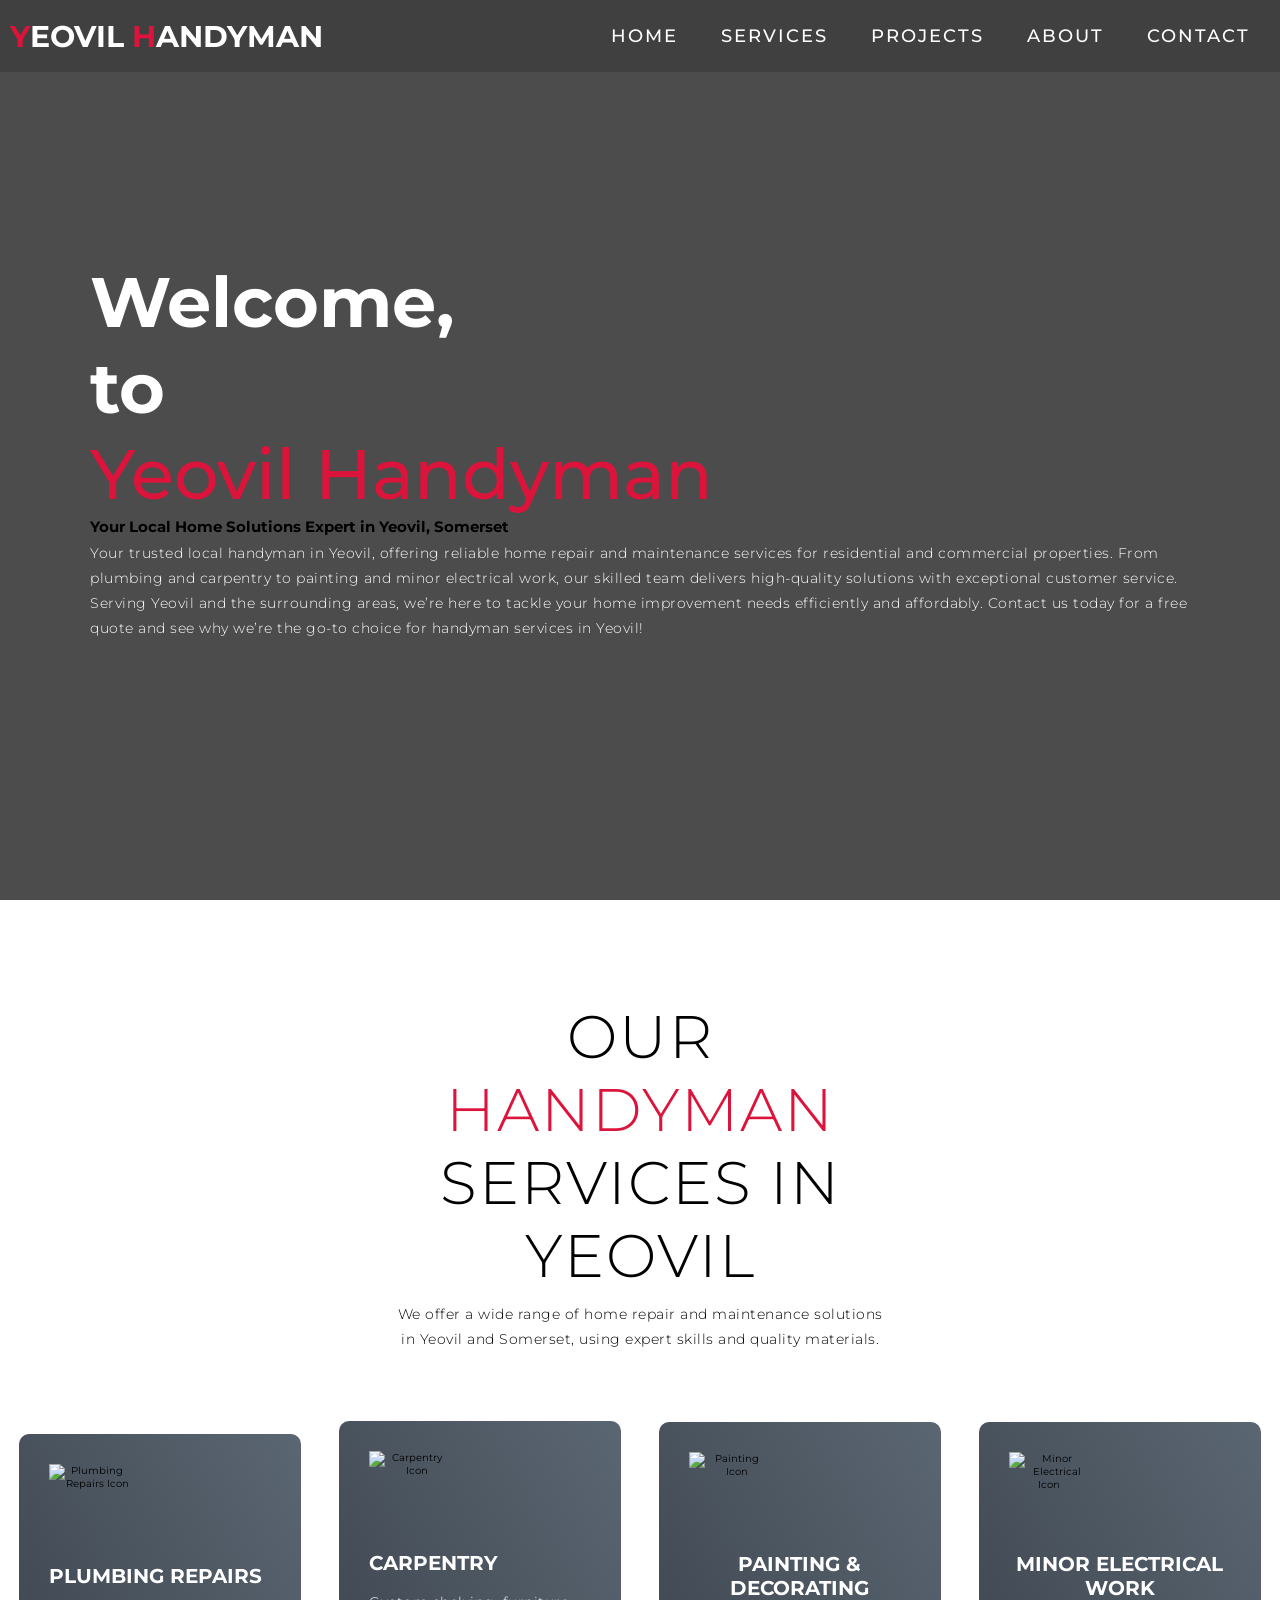
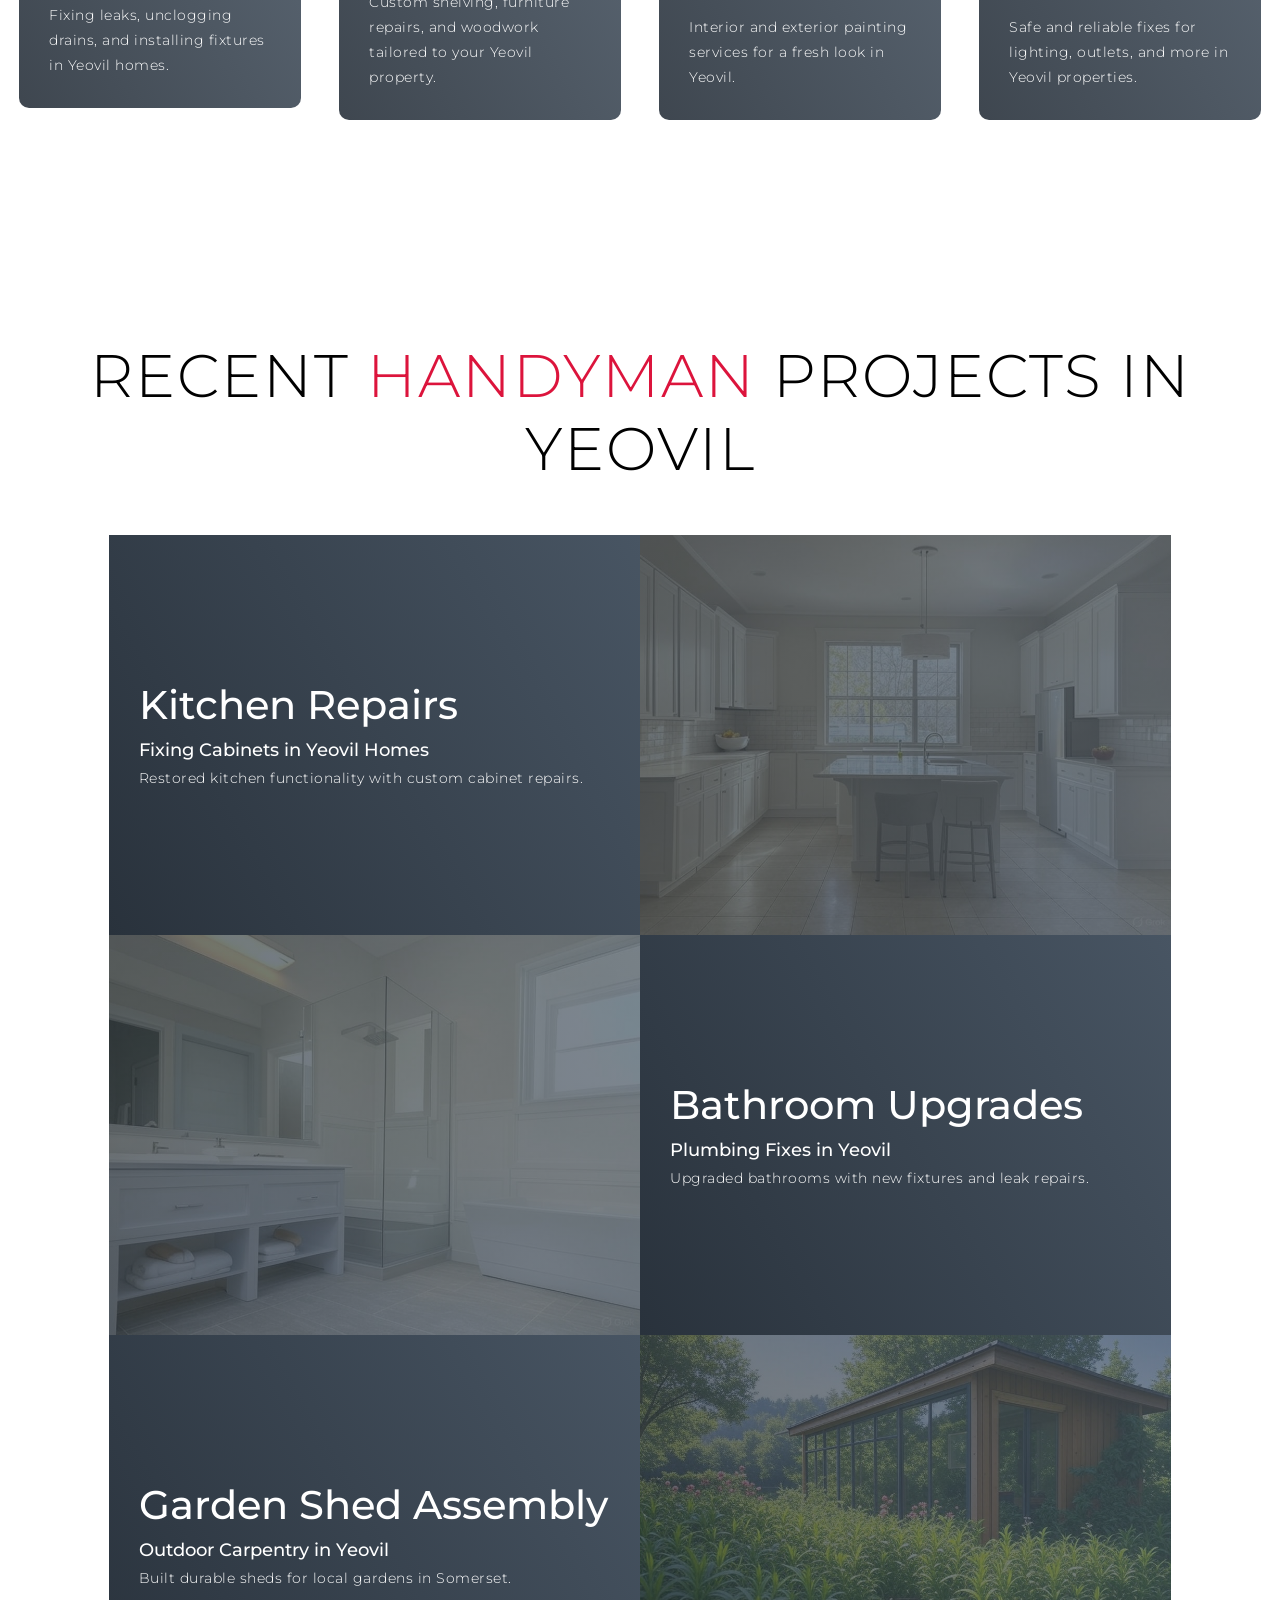
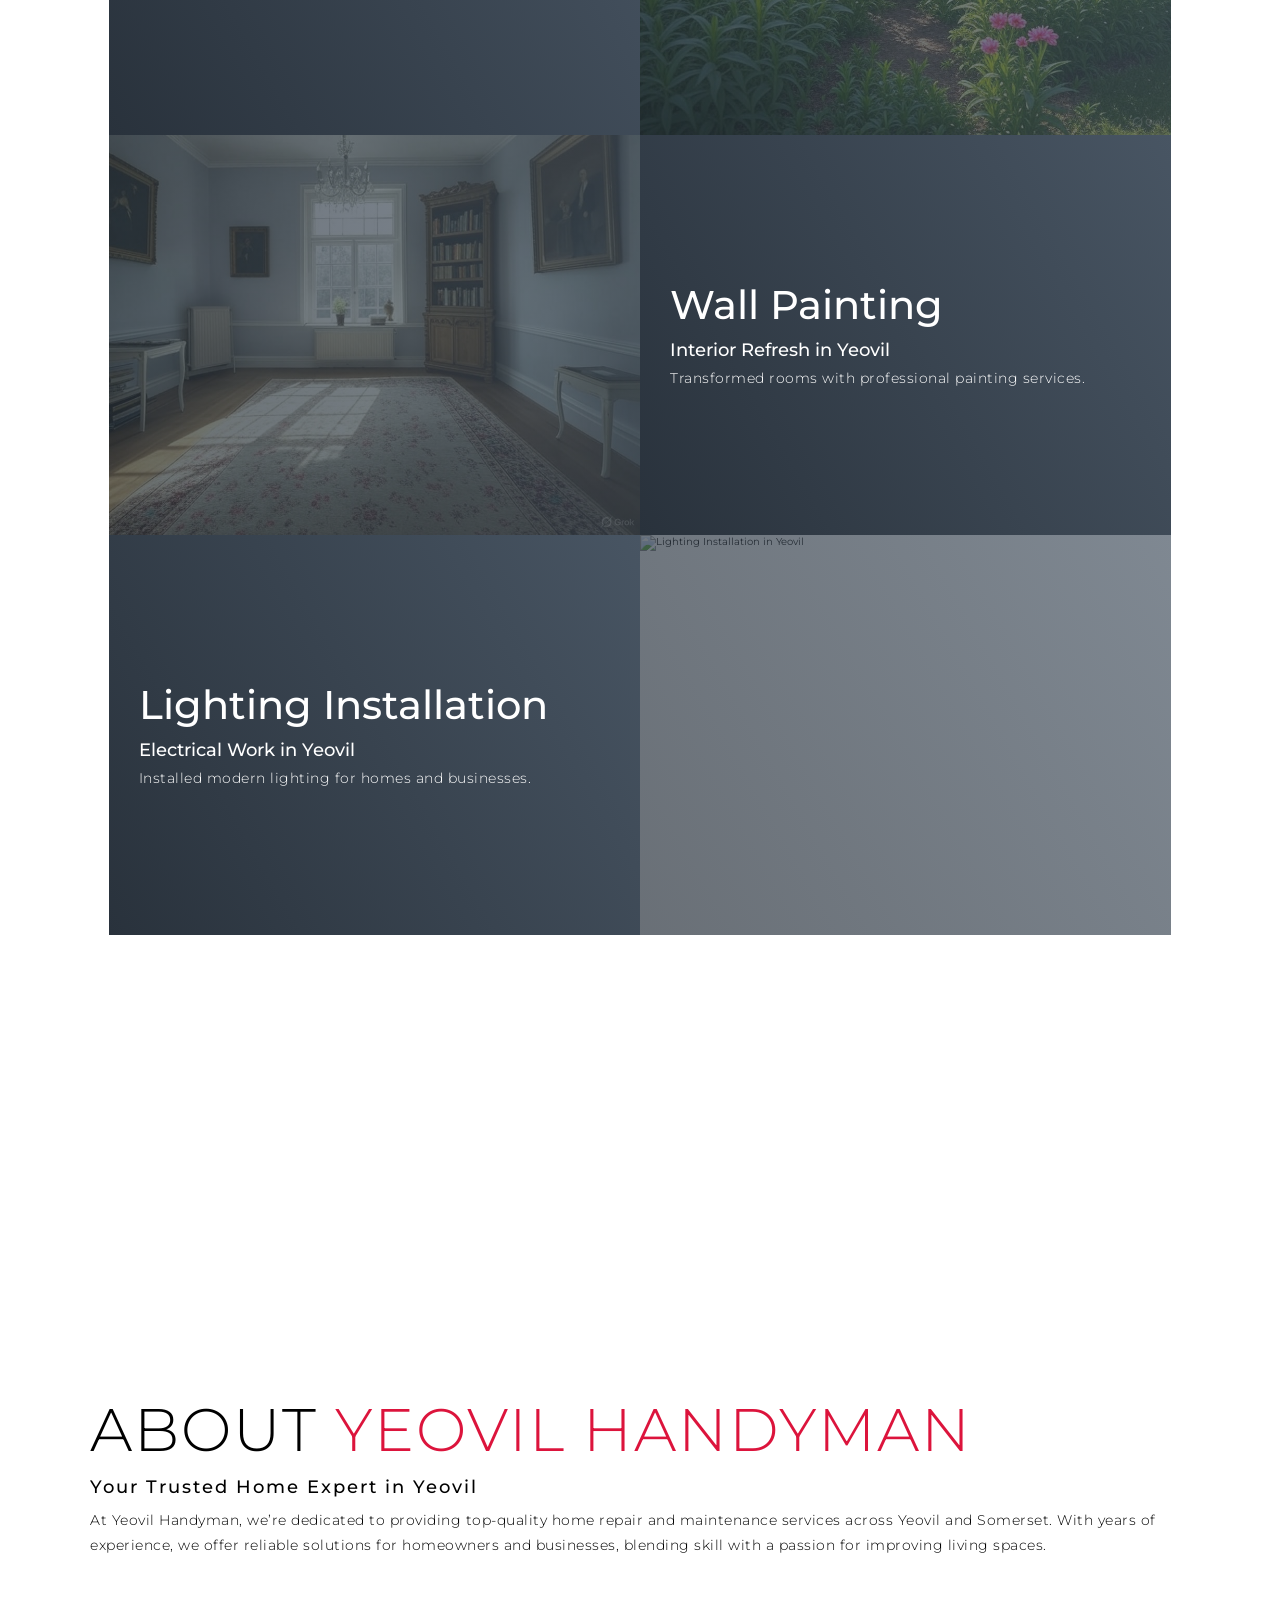
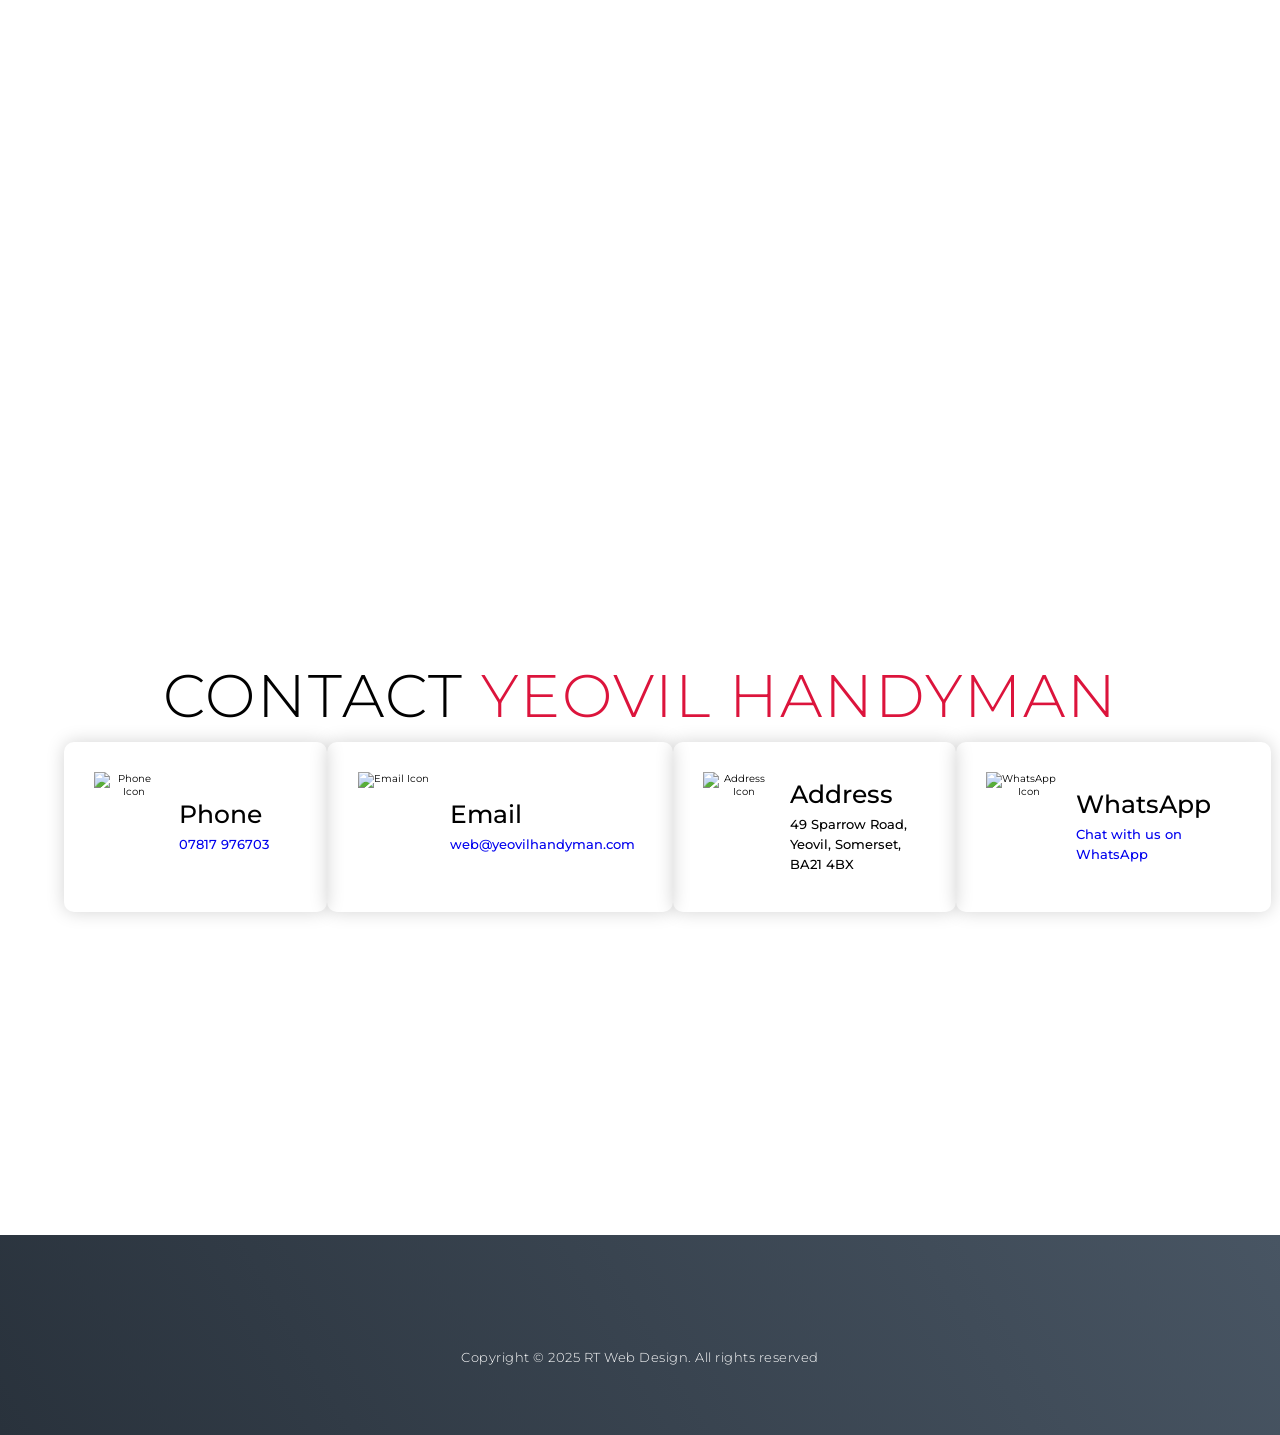
==== site/index.html @ b9604d60 "Move site into site/ for Cloudflare Pages; add sitemap, robots, headers and project guide Removes th" ====
<!DOCTYPE html>
<html lang="en">
<head>
  <meta charset="UTF-8">
  <meta name="viewport" content="width=device-width, initial-scale=1.0">
  <!-- SEO Meta Tags -->
  <meta name="description" content="Yeovil Handyman offers expert home repair and maintenance services in Yeovil, Somerset. From plumbing to carpentry, we provide reliable solutions for residential and commercial properties. Contact us for a free quote!">
  <meta name="keywords" content="handyman Yeovil, Yeovil handyman services, home repairs Yeovil, plumbing Yeovil, carpentry Yeovil, Somerset handyman, affordable handyman Yeovil">
  <meta name="robots" content="index, follow">
  <meta name="author" content="Yeovil Handyman">
  <!-- Open Graph Tags for Social Media -->
  <meta property="og:title" content="Yeovil Handyman - Expert Home Services in Yeovil, Somerset">
  <meta property="og:description" content="Trusted handyman services in Yeovil. From repairs to installations, we deliver quality solutions. Get a free quote today!">
  <meta property="og:image" content="https://yourwebsite.com/img/yeovil-handyman-logo.jpg">
  <meta property="og:url" content="https://yourwebsite.com">
  <meta property="og:type" content="website">
  <title>Handyman Yeovil | Yeovil Handyman Services - Home Repairs & Maintenance</title>
  <link rel="stylesheet" href="style.css">
</head>

<body>
  <!-- Header -->
  <section id="header">
    <div class="header container">
      <div class="nav-bar">
        <div class="brand">
          <a href="#hero">
            <h1><span>Y</span>eovil <span>H</span>andyman</h1>
          </a>
        </div>
        <div class="nav-list">
          <div class="hamburger">
            <div class="bar"></div>
          </div>
          <ul>
            <li><a href="#hero" data-after="Home">Home</a></li>
            <li><a href="#services" data-after="Service">Services</a></li>
            <li><a href="#projects" data-after="Projects">Projects</a></li>
            <li><a href="#about" data-after="About">About</a></li>
            <li><a href="#contact" data-after="Contact">Contact</a></li>
          </ul>
        </div>
      </div>
    </div>
  </section>
  <!-- End Header -->

  <!-- Hero Section -->
  <section id="hero">
    <div class="hero container">
      <div>
        <h1>Welcome, <span></span></h1>
        <h1>to <span></span></h1>
        <h1>Yeovil Handyman <span></span></h1>
        <h2>Your Local Home Solutions Expert in Yeovil, Somerset</h2>
        <p class="welcome-text">
          Your trusted local handyman in Yeovil, offering reliable home repair and maintenance services for residential and commercial properties. From plumbing and carpentry to painting and minor electrical work, our skilled team delivers high-quality solutions with exceptional customer service. Serving Yeovil and the surrounding areas, we’re here to tackle your home improvement needs efficiently and affordably. Contact us today for a free quote and see why we’re the go-to choice for handyman services in Yeovil!
        </p>
      </div>
    </div>
  </section>
  <!-- End Hero Section -->

  <!-- Service Section -->
  <section id="services">
    <div class="services container">
      <div class="service-top">
        <h1 class="section-title">Our <span>Handyman</span> Services in Yeovil</h1>
        <p>We offer a wide range of home repair and maintenance solutions in Yeovil and Somerset, using expert skills and quality materials.</p>
      </div>
      <div class="service-bottom">
        <div class="service-item">
          <div class="icon"><img src="https://img.icons8.com/bubbles/100/000000/services.png" alt="Plumbing Repairs Icon" /></div>
          <h2>Plumbing Repairs</h2>
          <p>Fixing leaks, unclogging drains, and installing fixtures in Yeovil homes.</p>
        </div>
        <div class="service-item">
          <div class="icon"><img src="https://img.icons8.com/bubbles/100/000000/services.png" alt="Carpentry Icon" /></div>
          <h2>Carpentry</h2>
          <p>Custom shelving, furniture repairs, and woodwork tailored to your Yeovil property.</p>
        </div>
        <div class="service-item">
          <div class="icon"><img src="https://img.icons8.com/bubbles/100/000000/services.png" alt="Painting Icon" /></div>
          <h2>Painting & Decorating</h2>
          <p>Interior and exterior painting services for a fresh look in Yeovil.</p>
        </div>
        <div class="service-item">
          <div class="icon"><img src="https://img.icons8.com/bubbles/100/000000/services.png" alt="Minor Electrical Icon" /></div>
          <h2>Minor Electrical Work</h2>
          <p>Safe and reliable fixes for lighting, outlets, and more in Yeovil properties.</p>
        </div>
      </div>
    </div>
  </section>
  <!-- End Service Section -->

  <!-- Projects Section -->
  <section id="projects">
    <div class="projects container">
      <div class="projects-header">
        <h1 class="section-title">Recent <span>Handyman</span> Projects in Yeovil</h1>
      </div>
      <div class="all-projects">
        <div class="project-item">
          <div class="project-info">
            <h1>Kitchen Repairs</h1>
            <h2>Fixing Cabinets in Yeovil Homes</h2>
            <p>Restored kitchen functionality with custom cabinet repairs.</p>
          </div>
          <div class="project-img">
            <img src="./img/kitchen.jpg" alt="Kitchen Repairs in Yeovil">
          </div>
        </div>
        <div class="project-item">
          <div class="project-info">
            <h1>Bathroom Upgrades</h1>
            <h2>Plumbing Fixes in Yeovil</h2>
            <p>Upgraded bathrooms with new fixtures and leak repairs.</p>
          </div>
          <div class="project-img">
            <img src="./img/bathroom.jpg" alt="Bathroom Upgrades in Yeovil">
          </div>
        </div>
        <div class="project-item">
          <div class="project-info">
            <h1>Garden Shed Assembly</h1>
            <h2>Outdoor Carpentry in Yeovil</h2>
            <p>Built durable sheds for local gardens in Somerset.</p>
          </div>
          <div class="project-img">
            <img src="./img/shed.jpg" alt="Garden Shed Assembly in Yeovil">
          </div>
        </div>
        <div class="project-item">
          <div class="project-info">
            <h1>Wall Painting</h1>
            <h2>Interior Refresh in Yeovil</h2>
            <p>Transformed rooms with professional painting services.</p>
          </div>
          <div class="project-img">
            <img src="./img/painting.jpg" alt="Wall Painting in Yeovil">
          </div>
        </div>
        <div class="project-item">
          <div class="project-info">
            <h1>Lighting Installation</h1>
            <h2>Electrical Work in Yeovil</h2>
            <p>Installed modern lighting for homes and businesses.</p>
          </div>
          <div class="project-img">
            <img src="./img/lighting.jpg" alt="Lighting Installation in Yeovil">
          </div>
        </div>
      </div>
    </div>
  </section>
  <!-- End Projects Section -->

  <!-- About Section -->
  <section id="about">
    <div class="about container">
      <div class="col-right">
        <h1 class="section-title">About <span>Yeovil Handyman</span></h1>
        <h2>Your Trusted Home Expert in Yeovil</h2>
        <p>At Yeovil Handyman, we’re dedicated to providing top-quality home repair and maintenance services across Yeovil and Somerset. With years of experience, we offer reliable solutions for homeowners and businesses, blending skill with a passion for improving living spaces.</p>
      </div>
    </div>
  </section>
  <!-- End About Section -->

  <!-- Contact Section -->
  <section id="contact">
    <div class="contact container">
      <div>
        <h1 class="section-title">Contact <span>Yeovil Handyman</span></h1>
      </div>
      <div class="contact-items">
        <div class="contact-item">
          <div class="icon"><img src="https://img.icons8.com/bubbles/100/000000/phone.png" alt="Phone Icon" /></div>
          <div class="contact-info">
            <h1>Phone</h1>
            <h2><a href="tel:07817976703">07817 976703</a></h2>
          </div>
        </div>
        <div class="contact-item">
          <div class="icon"><img src="https://img.icons8.com/bubbles/100/000000/new-post.png" alt="Email Icon" /></div>
          <div class="contact-info">
            <h1>Email</h1>
            <h2><a href="mailto:web@yeovilhandyman.com">web@yeovilhandyman.com</a></h2>
          </div>
        </div>
        <div class="contact-item">
          <div class="icon"><img src="https://img.icons8.com/bubbles/100/000000/map-marker.png" alt="Address Icon" /></div>
          <div class="contact-info">
            <h1>Address</h1>
            <h2>49 Sparrow Road, Yeovil, Somerset, BA21 4BX</h2>
          </div>
        </div>
        <div class="contact-item">
          <div class="icon"><img src="https://img.icons8.com/bubbles/100/000000/whatsapp.png" alt="WhatsApp Icon" /></div>
          <div class="contact-info">
            <h1>WhatsApp</h1>
            <h2><a href="https://wa.me/447817976703" target="_blank">Chat with us on WhatsApp</a></h2>
          </div>
        </div>
      </div>
    </div>
  </section>
  <!-- End Contact Section -->

  <!-- Footer -->
  <section id="footer">
    <div class="footer container">
      <p>Copyright © 2025 RT Web Design. All rights reserved</p>
    </div>
  </section>
  <!-- End Footer -->
  <script src="./app.js"></script>
</body>
</html>
---- site/style.css ----
@import 'https://fonts.googleapis.com/css?family=Montserrat:300, 400, 700&display=swap';
* {
	padding: 0;
	margin: 0;
	box-sizing: border-box;
}
html {
	font-size: 10px;
	font-family: 'Montserrat', sans-serif;
	scroll-behavior: smooth;
}
a {
	text-decoration: none;
}
.welcome-text {
    color: white;
}
.container {
	min-height: 100vh;
	width: 100%;
	display: flex;
	align-items: center;
	justify-content: center;
}
img {
	height: 100%;
	width: 100%;
	object-fit: cover;
}
p {
	color: black;
	font-size: 1.4rem;
	margin-top: 5px;
	line-height: 2.5rem;
	font-weight: 300;
	letter-spacing: 0.05rem;
}
.section-title {
	font-size: 4rem;
	font-weight: 300;
	color: black;
	margin-bottom: 10px;
	text-transform: uppercase;
	letter-spacing: 0.2rem;
	text-align: center;
}
.section-title span {
	color: crimson;
}

.cta {
	display: inline-block;
	padding: 10px 30px;
	color: white;
	background-color: transparent;
	border: 2px solid crimson;
	font-size: 2rem;
	text-transform: uppercase;
	letter-spacing: 0.1rem;
	margin-top: 30px;
	transition: 0.3s ease;
	transition-property: background-color, color;
}
.cta:hover {
	color: white;
	background-color: crimson;
}
.brand h1 {
	font-size: 3rem;
	text-transform: uppercase;
	color: white;
}
.brand h1 span {
	color: crimson;
}

/* Header section */
#header {
	position: fixed;
	z-index: 1000;
	left: 0;
	top: 0;
	width: 100vw;
	height: auto;
}
#header .header {
	min-height: 8vh;
	background-color: rgba(31, 30, 30, 0.24);
	transition: 0.3s ease background-color;
}
#header .nav-bar {
	display: flex;
	align-items: center;
	justify-content: space-between;
	width: 100%;
	height: 100%;
	max-width: 1300px;
	padding: 0 10px;
}
#header .nav-list ul {
	list-style: none;
	position: absolute;
	background-color: rgb(31, 30, 30);
	width: 100vw;
	height: 100vh;
	left: 100%;
	top: 0;
	display: flex;
	flex-direction: column;
	justify-content: center;
	align-items: center;
	z-index: 1;
	overflow-x: hidden;
	transition: 0.5s ease left;
}
#header .nav-list ul.active {
	left: 0%;
}
#header .nav-list ul a {
	font-size: 2.5rem;
	font-weight: 500;
	letter-spacing: 0.2rem;
	text-decoration: none;
	color: white;
	text-transform: uppercase;
	padding: 20px;
	display: block;
}
#header .nav-list ul a::after {
	content: attr(data-after);
	position: absolute;
	top: 50%;
	left: 50%;
	transform: translate(-50%, -50%) scale(0);
	color: rgba(240, 248, 255, 0.021);
	font-size: 13rem;
	letter-spacing: 50px;
	z-index: -1;
	transition: 0.3s ease letter-spacing;
}
#header .nav-list ul li:hover a::after {
	transform: translate(-50%, -50%) scale(1);
	letter-spacing: initial;
}
#header .nav-list ul li:hover a {
	color: crimson;
}
#header .hamburger {
	height: 60px;
	width: 60px;
	display: inline-block;
	border: 3px solid white;
	border-radius: 50%;
	position: relative;
	display: flex;
	align-items: center;
	justify-content: center;
	z-index: 100;
	cursor: pointer;
	transform: scale(0.8);
	margin-right: 20px;
}
#header .hamburger:after {
	position: absolute;
	content: '';
	height: 100%;
	width: 100%;
	border-radius: 50%;
	border: 3px solid white;
	animation: hamburger_puls 1s ease infinite;
}
#header .hamburger .bar {
	height: 2px;
	width: 30px;
	position: relative;
	background-color: white;
	z-index: -1;
}
#header .hamburger .bar::after,
#header .hamburger .bar::before {
	content: '';
	position: absolute;
	height: 100%;
	width: 100%;
	left: 0;
	background-color: white;
	transition: 0.3s ease;
	transition-property: top, bottom;
}
#header .hamburger .bar::after {
	top: 8px;
}
#header .hamburger .bar::before {
	bottom: 8px;
}
#header .hamburger.active .bar::before {
	bottom: 0;
}
#header .hamburger.active .bar::after {
	top: 0;
}
/* End Header section */

/* Hero Section */
#hero {
	background-image: url(./img/hero-bg.png);
	background-size: cover;
	background-position: top center;
	position: relative;
	z-index: 1;
}
#hero::after {
	content: '';
	position: absolute;
	left: 0;
	top: 0;
	height: 100%;
	width: 100%;
	background-color: black;
	opacity: 0.7;
	z-index: -1;
}
#hero .hero {
	max-width: 1200px;
	margin: 0 auto;
	padding: 0 50px;
	justify-content: flex-start;
}
#hero h1 {
	display: block;
	width: fit-content;
	font-size: 4rem;
	position: relative;
	color: transparent;
	animation: text_reveal 0.5s ease forwards;
	animation-delay: 1s;
}
#hero h1:nth-child(1) {
	animation-delay: 1s;
}
#hero h1:nth-child(2) {
	animation-delay: 2s;
}
#hero h1:nth-child(3) {
	animation: text_reveal_name 0.5s ease forwards;
	animation-delay: 3s;
}
#hero h1 span {
	position: absolute;
	top: 0;
	left: 0;
	height: 100%;
	width: 0;
	background-color: crimson;
	animation: text_reveal_box 1s ease;
	animation-delay: 0.5s;
}
#hero h1:nth-child(1) span {
	animation-delay: 0.5s;
}
#hero h1:nth-child(2) span {
	animation-delay: 1.5s;
}
#hero h1:nth-child(3) span {
	animation-delay: 2.5s;
}

/* End Hero Section */

/* Services Section */
#services .services {
	flex-direction: column;
	text-align: center;
	max-width: 1500px;
	margin: 0 auto;
	padding: 100px 0;
}
#services .service-top {
	max-width: 500px;
	margin: 0 auto;
}
#services .service-bottom {
	display: flex;
	align-items: center;
	justify-content: center;
	flex-wrap: wrap;
	margin-top: 50px;
}
#services .service-item {
	flex-basis: 80%;
	display: flex;
	align-items: flex-start;
	justify-content: center;
	flex-direction: column;
	padding: 30px;
	border-radius: 10px;
	background-image: url(./img/img-1.png);
	background-size: cover;
	margin: 10px 5%;
	position: relative;
	z-index: 1;
	overflow: hidden;
}
#services .service-item::after {
	content: '';
	position: absolute;
	left: 0;
	top: 0;
	height: 100%;
	width: 100%;
	background-image: linear-gradient(60deg, #29323c 0%, #485563 100%);
	opacity: 0.9;
	z-index: -1;
}
#services .service-bottom .icon {
	height: 80px;
	width: 80px;
	margin-bottom: 20px;
}
#services .service-item h2 {
	font-size: 2rem;
	color: white;
	margin-bottom: 10px;
	text-transform: uppercase;
}
#services .service-item p {
	color: white;
	text-align: left;
}
/* End Services Section */

/* Projects section */
#projects .projects {
	flex-direction: column;
	max-width: 1200px;
	margin: 0 auto;
	padding: 100px 0;
}
#projects .projects-header h1 {
	margin-bottom: 50px;
}
#projects .all-projects {
	display: flex;
	align-items: center;
	justify-content: center;
	flex-direction: column;
}
#projects .project-item {
	display: flex;
	align-items: center;
	justify-content: center;
	flex-direction: column;
	width: 80%;
	margin: 20px auto;
	overflow: hidden;
	border-radius: 10px;
}
#projects .project-info {
	padding: 30px;
	flex-basis: 50%;
	height: 100%;
	display: flex;
	align-items: flex-start;
	justify-content: center;
	flex-direction: column;
	background-image: linear-gradient(60deg, #29323c 0%, #485563 100%);
	color: white;
}
#projects .project-info h1 {
	font-size: 4rem;
	font-weight: 500;
}
#projects .project-info h2 {
	font-size: 1.8rem;
	font-weight: 500;
	margin-top: 10px;
}
#projects .project-info p {
	color: white;
}
#projects .project-img {
	flex-basis: 50%;
	height: 300px;
	overflow: hidden;
	position: relative;
}
#projects .project-img:after {
	content: '';
	position: absolute;
	left: 0;
	top: 0;
	height: 100%;
	width: 100%;
	background-image: linear-gradient(60deg, #29323c 0%, #485563 100%);
	opacity: 0.7;
}
#projects .project-img img {
	transition: 0.3s ease transform;
}
#projects .project-item:hover .project-img img {
	transform: scale(1.1);
}
/* End Projects section */

/* About Section */
#about .about {
	flex-direction: column-reverse;
	text-align: center;
	max-width: 1200px;
	margin: 0 auto;
	padding: 100px 20px;
}
#about .col-left {
	width: 250px;
	height: 360px;
}
#about .col-right {
	width: 100%;
}
#about .col-right h2 {
	font-size: 1.8rem;
	font-weight: 500;
	letter-spacing: 0.2rem;
	margin-bottom: 10px;
}
#about .col-right p {
	margin-bottom: 20px;
}
#about .col-right .cta {
	color: black;
	margin-bottom: 50px;
	padding: 10px 20px;
	font-size: 2rem;
}
#about .col-left .about-img {
	height: 100%;
	width: 100%;
	position: relative;
	border: 10px solid white;
}
#about .col-left .about-img::after {
	content: '';
	position: absolute;
	left: -33px;
	top: 19px;
	height: 98%;
	width: 98%;
	border: 7px solid crimson;
	z-index: -1;
}
/* End About Section */

/* contact Section */
#contact .contact {
	flex-direction: column;
	max-width: 1200px;
	margin: 0 auto;
	width: 90%;
}
#contact .contact-items {
	/* max-width: 400px; */
	width: 100%;
}
#contact .contact-item {
	width: 80%;
	padding: 20px;
	text-align: center;
	border-radius: 10px;
	padding: 30px;
	margin: 30px;
	display: flex;
	justify-content: center;
	align-items: center;
	flex-direction: column;
	box-shadow: 0px 0px 18px 0 #0000002c;
	transition: 0.3s ease box-shadow;
}
#contact .contact-item:hover {
	box-shadow: 0px 0px 5px 0 #0000002c;
}
#contact .icon {
	width: 70px;
	margin: 0 auto;
	margin-bottom: 10px;
}
#contact .contact-info h1 {
	font-size: 2.5rem;
	font-weight: 500;
	margin-bottom: 5px;
}
#contact .contact-info h2 {
	font-size: 1.3rem;
	line-height: 2rem;
	font-weight: 500;
}
/*End contact Section */

/* Footer */
#footer {
	background-image: linear-gradient(60deg, #29323c 0%, #485563 100%);
}
#footer .footer {
	min-height: 200px;
	flex-direction: column;
	padding-top: 50px;
	padding-bottom: 10px;
}
#footer h2 {
	color: white;
	font-weight: 500;
	font-size: 1.8rem;
	letter-spacing: 0.1rem;
	margin-top: 10px;
	margin-bottom: 10px;
}
#footer .social-icon {
	display: flex;
	margin-bottom: 30px;
}
#footer .social-item {
	height: 50px;
	width: 50px;
	margin: 0 5px;
}
#footer .social-item img {
	filter: grayscale(1);
	transition: 0.3s ease filter;
}
#footer .social-item:hover img {
	filter: grayscale(0);
}
#footer p {
	color: white;
	font-size: 1.3rem;
}
/* End Footer */

/* Keyframes */
@keyframes hamburger_puls {
	0% {
		opacity: 1;
		transform: scale(1);
	}
	100% {
		opacity: 0;
		transform: scale(1.4);
	}
}
@keyframes text_reveal_box {
	50% {
		width: 100%;
		left: 0;
	}
	100% {
		width: 0;
		left: 100%;
	}
}
@keyframes text_reveal {
	100% {
		color: white;
	}
}
@keyframes text_reveal_name {
	100% {
		color: crimson;
		font-weight: 500;
	}
}
/* End Keyframes */

/* Media Query For Tablet */
@media only screen and (min-width: 768px) {
	.cta {
		font-size: 2.5rem;
		padding: 20px 60px;
	}
	h1.section-title {
		font-size: 6rem;
	}

	/* Hero */
	#hero h1 {
		font-size: 7rem;
	}
	/* End Hero */

	/* Services Section */
	#services .service-bottom .service-item {
		flex-basis: 45%;
		margin: 2.5%;
	}
	/* End Services Section */

	/* Project */
	#projects .project-item {
		flex-direction: row;
	}
	#projects .project-item:nth-child(even) {
		flex-direction: row-reverse;
	}
	#projects .project-item {
		height: 400px;
		margin: 0;
		width: 100%;
		border-radius: 0;
	}
	#projects .all-projects .project-info {
		height: 100%;
	}
	#projects .all-projects .project-img {
		height: 100%;
	}
	/* End Project */

	/* About */
	#about .about {
		flex-direction: row;
	}
	#about .col-left {
		width: 600px;
		height: 400px;
		padding-left: 60px;
	}
	#about .about .col-left .about-img::after {
		left: -45px;
		top: 34px;
		height: 98%;
		width: 98%;
		border: 10px solid crimson;
	}
	#about .col-right {
		text-align: left;
		padding: 30px;
	}
	#about .col-right h1 {
		text-align: left;
	}
	/* End About */

	/* contact  */
	#contact .contact {
		flex-direction: column;
		padding: 100px 0;
		align-items: center;
		justify-content: center;
		min-width: 20vh;
	}
	#contact .contact-items {
		width: 100%;
		display: flex;
		flex-direction: row;
		justify-content: space-evenly;
		margin: 0;
	}
	#contact .contact-item {
		width: 30%;
		margin: 0;
		flex-direction: row;
	}
	#contact .contact-item .icon {
		height: 100px;
		width: 100px;
	}
	#contact .contact-item .icon img {
		object-fit: contain;
	}
	#contact .contact-item .contact-info {
		width: 100%;
		text-align: left;
		padding-left: 20px;
	}
	/* End contact  */
}
/* End Media Query For Tablet */

/* Media Query For Desktop */
@media only screen and (min-width: 1200px) {
	/* header */
	#header .hamburger {
		display: none;
	}
	#header .nav-list ul {
		position: initial;
		display: block;
		height: auto;
		width: fit-content;
		background-color: transparent;
	}
	#header .nav-list ul li {
		display: inline-block;
	}
	#header .nav-list ul li a {
		font-size: 1.8rem;
	}
	#header .nav-list ul a:after {
		display: none;
	}
	/* End header */

	#services .service-bottom .service-item {
		flex-basis: 22%;
		margin: 1.5%;
	}
}
/* End  Media Query For Desktop */
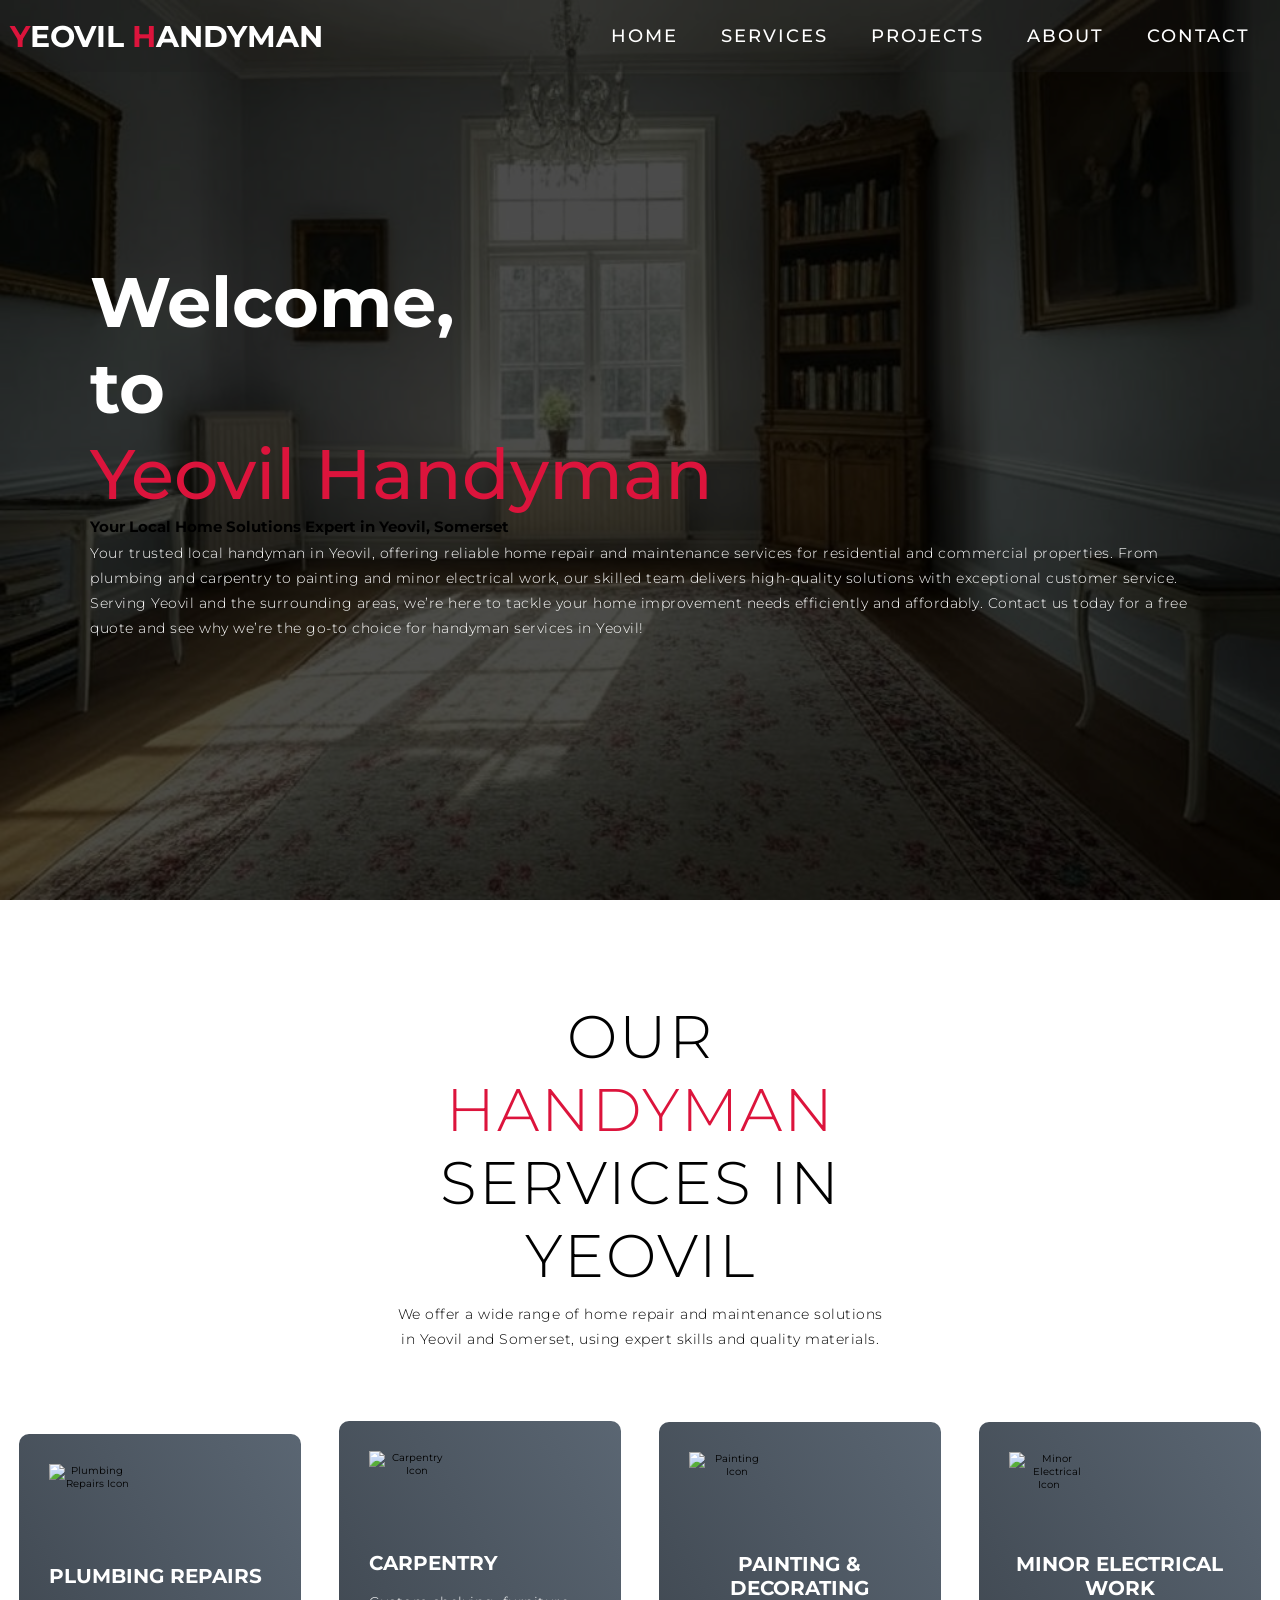
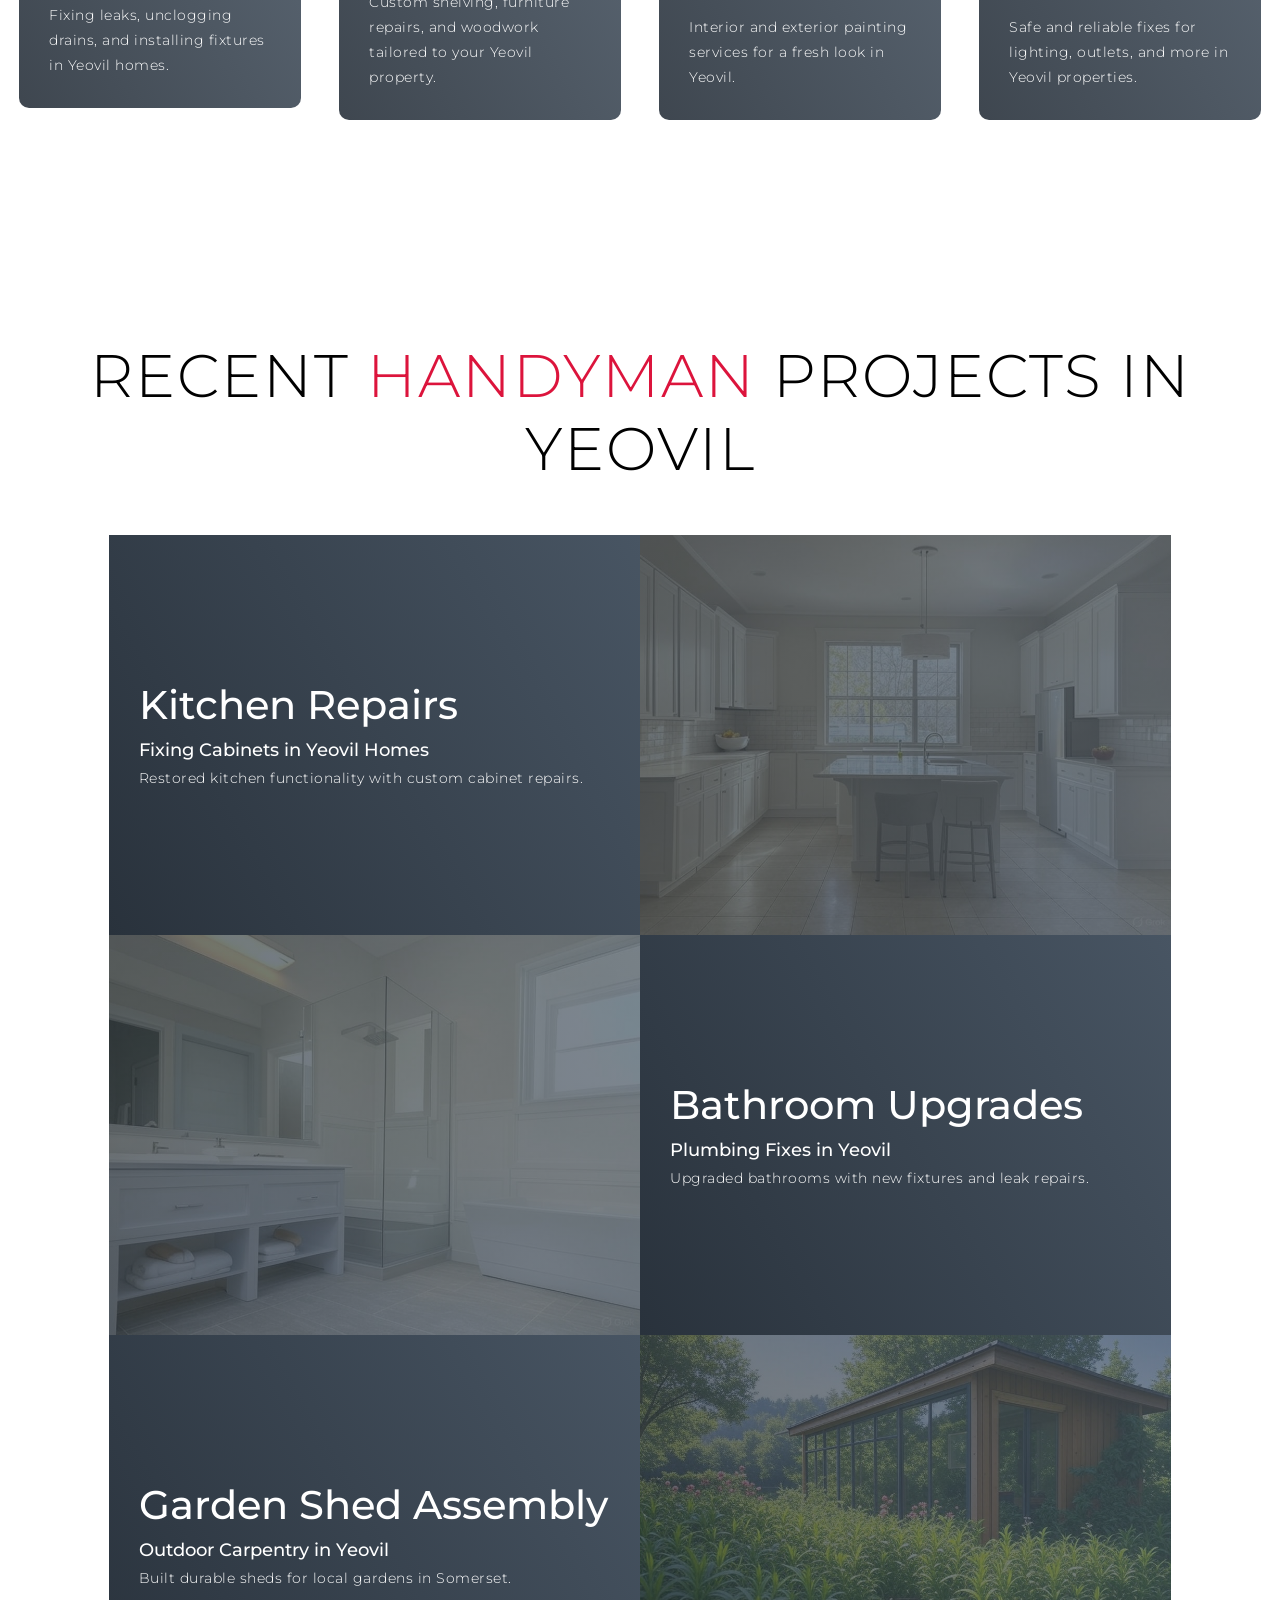
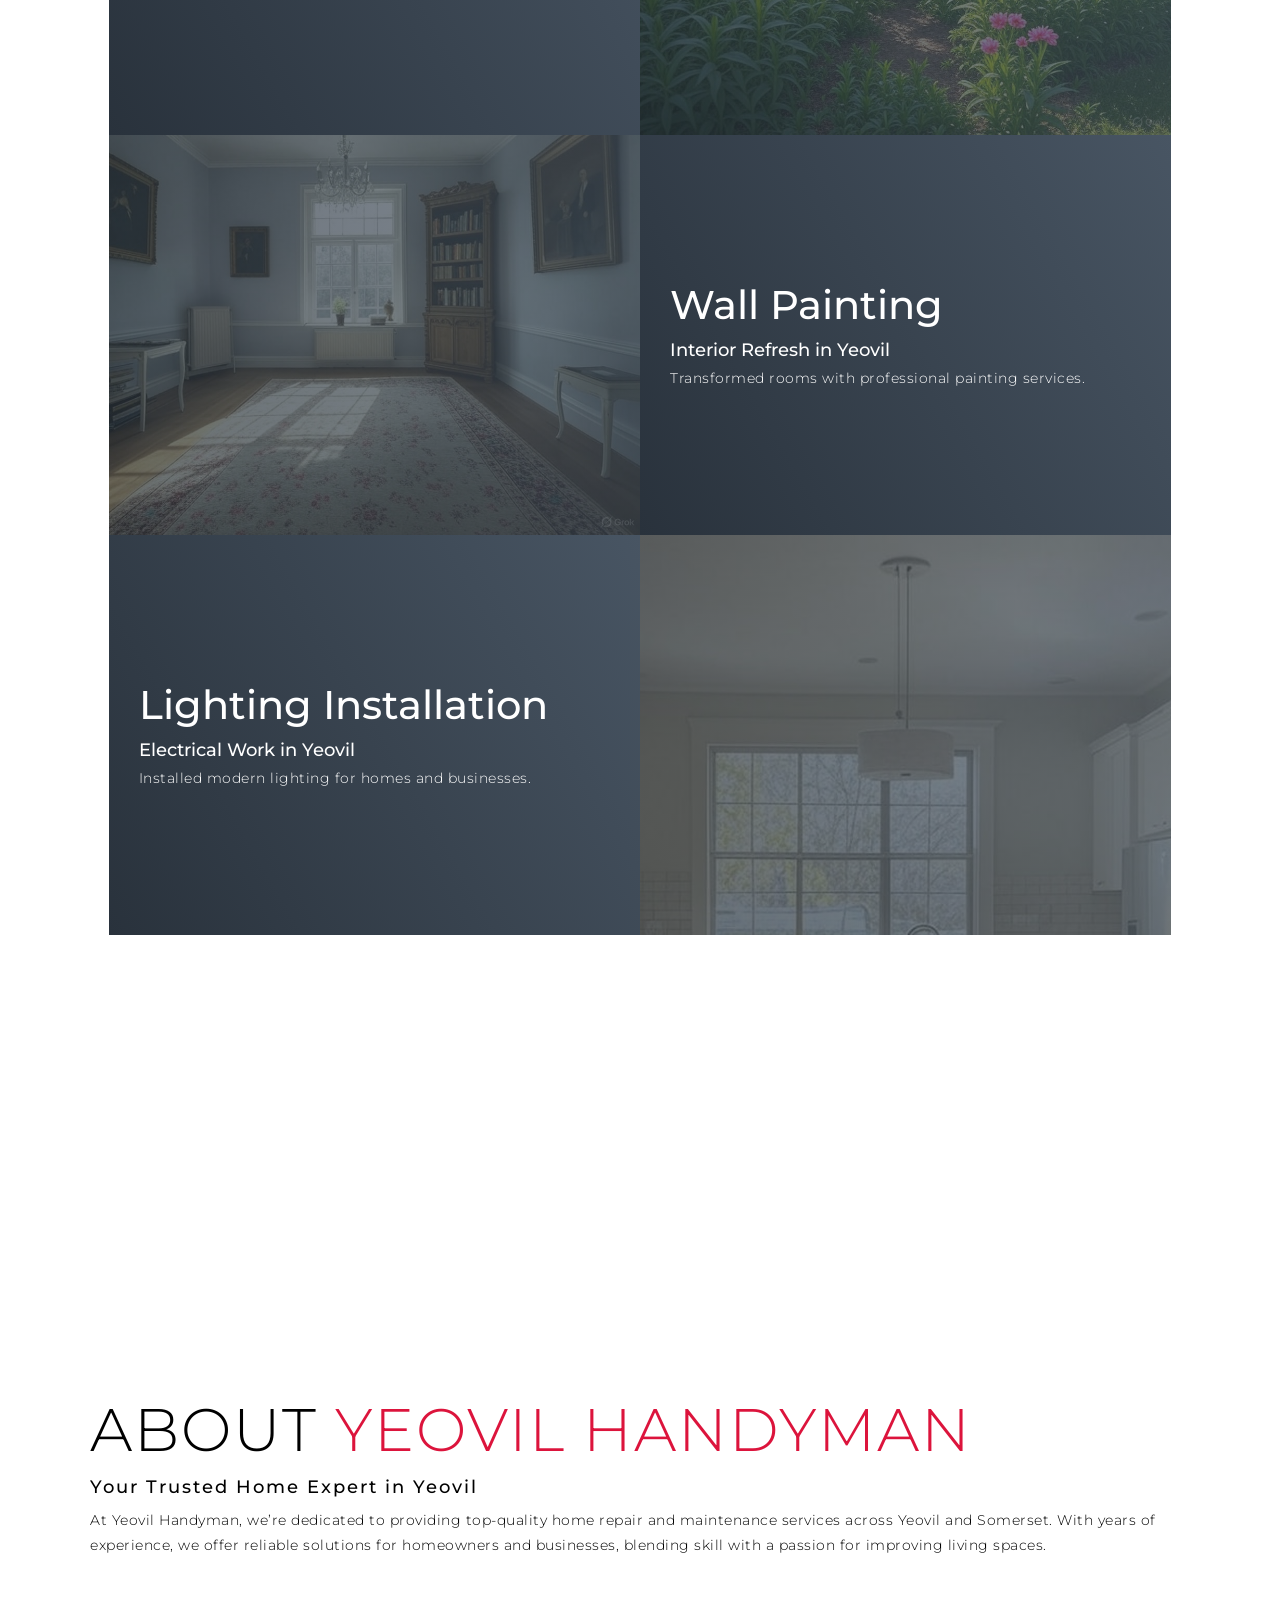
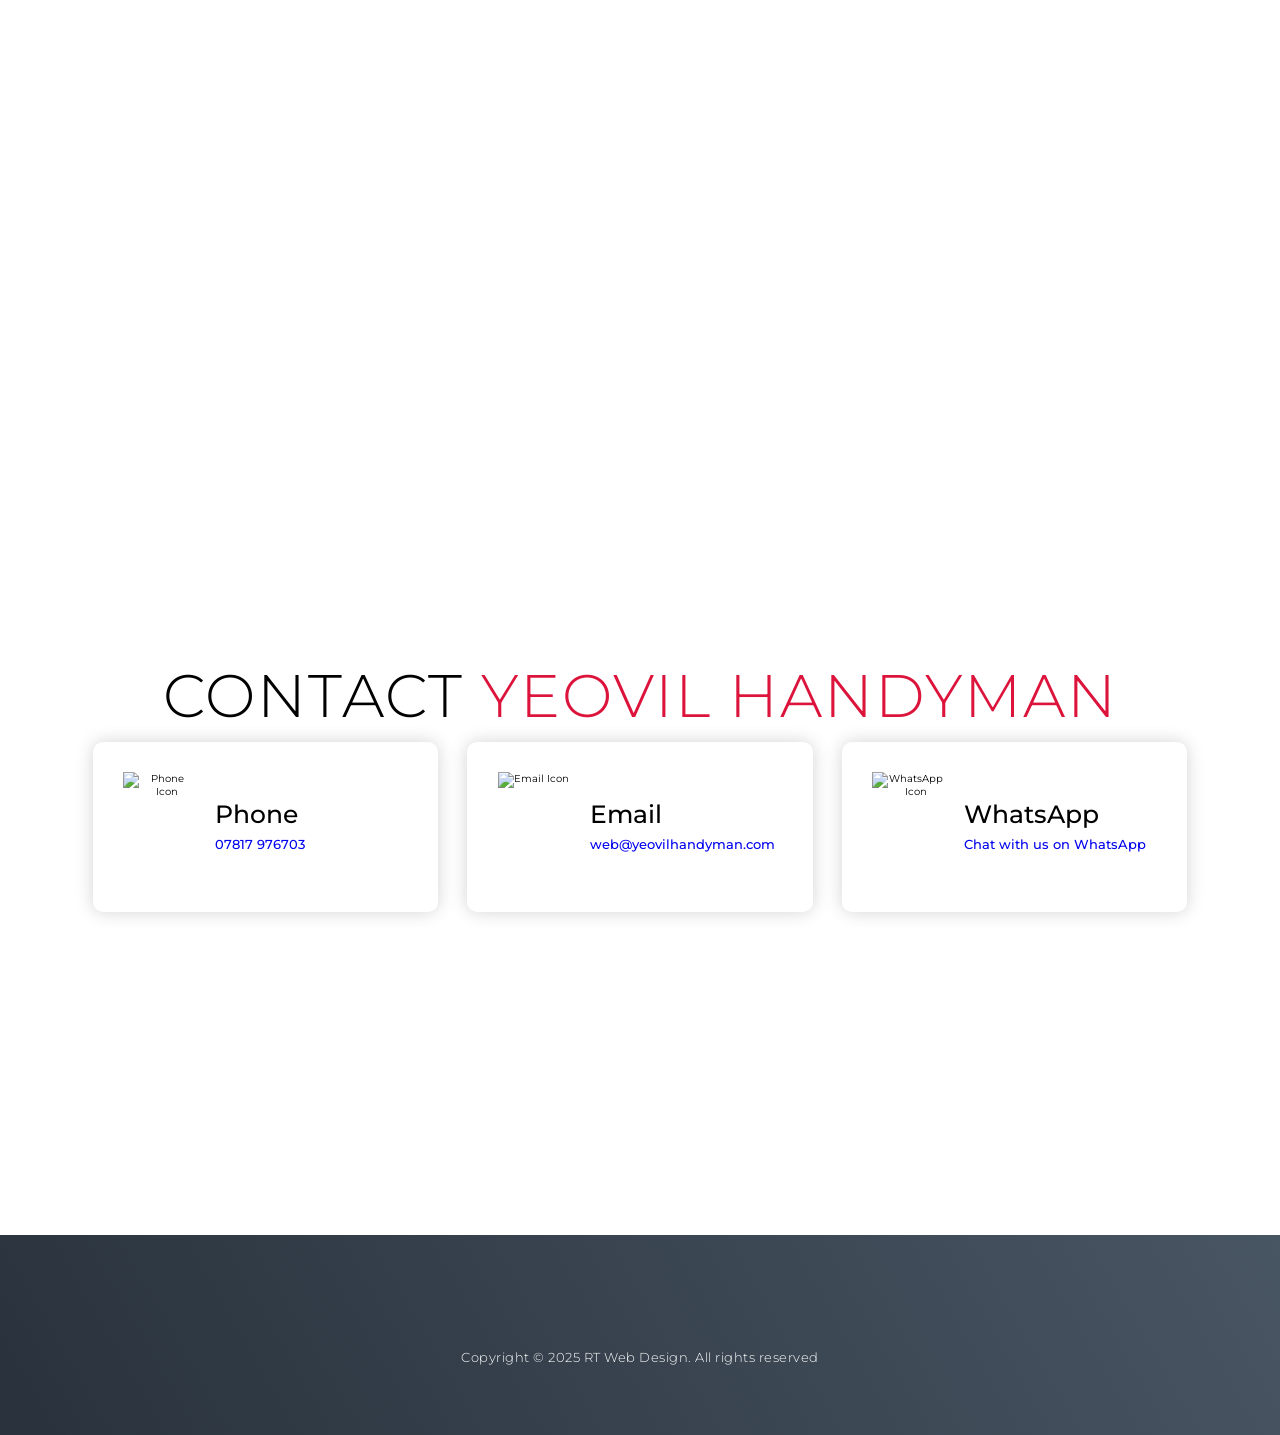
==== commit 5244ddb1: "Fix mobile menu, missing images; remove home address and social tags - Add app.js: opens/closes the " ====
--- a/site/index.html
+++ b/site/index.html
@@ -8,12 +8,6 @@
   <meta name="keywords" content="handyman Yeovil, Yeovil handyman services, home repairs Yeovil, plumbing Yeovil, carpentry Yeovil, Somerset handyman, affordable handyman Yeovil">
   <meta name="robots" content="index, follow">
   <meta name="author" content="Yeovil Handyman">
-  <!-- Open Graph Tags for Social Media -->
-  <meta property="og:title" content="Yeovil Handyman - Expert Home Services in Yeovil, Somerset">
-  <meta property="og:description" content="Trusted handyman services in Yeovil. From repairs to installations, we deliver quality solutions. Get a free quote today!">
-  <meta property="og:image" content="https://yourwebsite.com/img/yeovil-handyman-logo.jpg">
-  <meta property="og:url" content="https://yourwebsite.com">
-  <meta property="og:type" content="website">
   <title>Handyman Yeovil | Yeovil Handyman Services - Home Repairs & Maintenance</title>
   <link rel="stylesheet" href="style.css">
 </head>
@@ -29,10 +23,10 @@
           </a>
         </div>
         <div class="nav-list">
-          <div class="hamburger">
-            <div class="bar"></div>
-          </div>
-          <ul>
+          <button type="button" class="hamburger" aria-label="Open menu" aria-expanded="false" aria-controls="nav-menu">
+            <span class="bar"></span>
+          </button>
+          <ul id="nav-menu">
             <li><a href="#hero" data-after="Home">Home</a></li>
             <li><a href="#services" data-after="Service">Services</a></li>
             <li><a href="#projects" data-after="Projects">Projects</a></li>
@@ -190,13 +184,6 @@
           </div>
         </div>
         <div class="contact-item">
-          <div class="icon"><img src="https://img.icons8.com/bubbles/100/000000/map-marker.png" alt="Address Icon" /></div>
-          <div class="contact-info">
-            <h1>Address</h1>
-            <h2>49 Sparrow Road, Yeovil, Somerset, BA21 4BX</h2>
-          </div>
-        </div>
-        <div class="contact-item">
           <div class="icon"><img src="https://img.icons8.com/bubbles/100/000000/whatsapp.png" alt="WhatsApp Icon" /></div>
           <div class="contact-info">
             <h1>WhatsApp</h1>
@@ -215,6 +202,6 @@
     </div>
   </section>
   <!-- End Footer -->
-  <script src="./app.js"></script>
+  <script src="./app.js" defer></script>
 </body>
 </html>
--- a/site/style.css
+++ b/site/style.css
@@ -146,6 +146,9 @@
 	color: crimson;
 }
 #header .hamburger {
+	background: none;
+	padding: 0;
+	font: inherit;
 	height: 60px;
 	width: 60px;
 	display: inline-block;
@@ -170,6 +173,7 @@
 	animation: hamburger_puls 1s ease infinite;
 }
 #header .hamburger .bar {
+	display: block;
 	height: 2px;
 	width: 30px;
 	position: relative;
@@ -203,7 +207,7 @@
 
 /* Hero Section */
 #hero {
-	background-image: url(./img/hero-bg.png);
+	background-image: url(./img/painting.jpg);
 	background-size: cover;
 	background-position: top center;
 	position: relative;
@@ -294,8 +298,6 @@
 	flex-direction: column;
 	padding: 30px;
 	border-radius: 10px;
-	background-image: url(./img/img-1.png);
-	background-size: cover;
 	margin: 10px 5%;
 	position: relative;
 	z-index: 1;
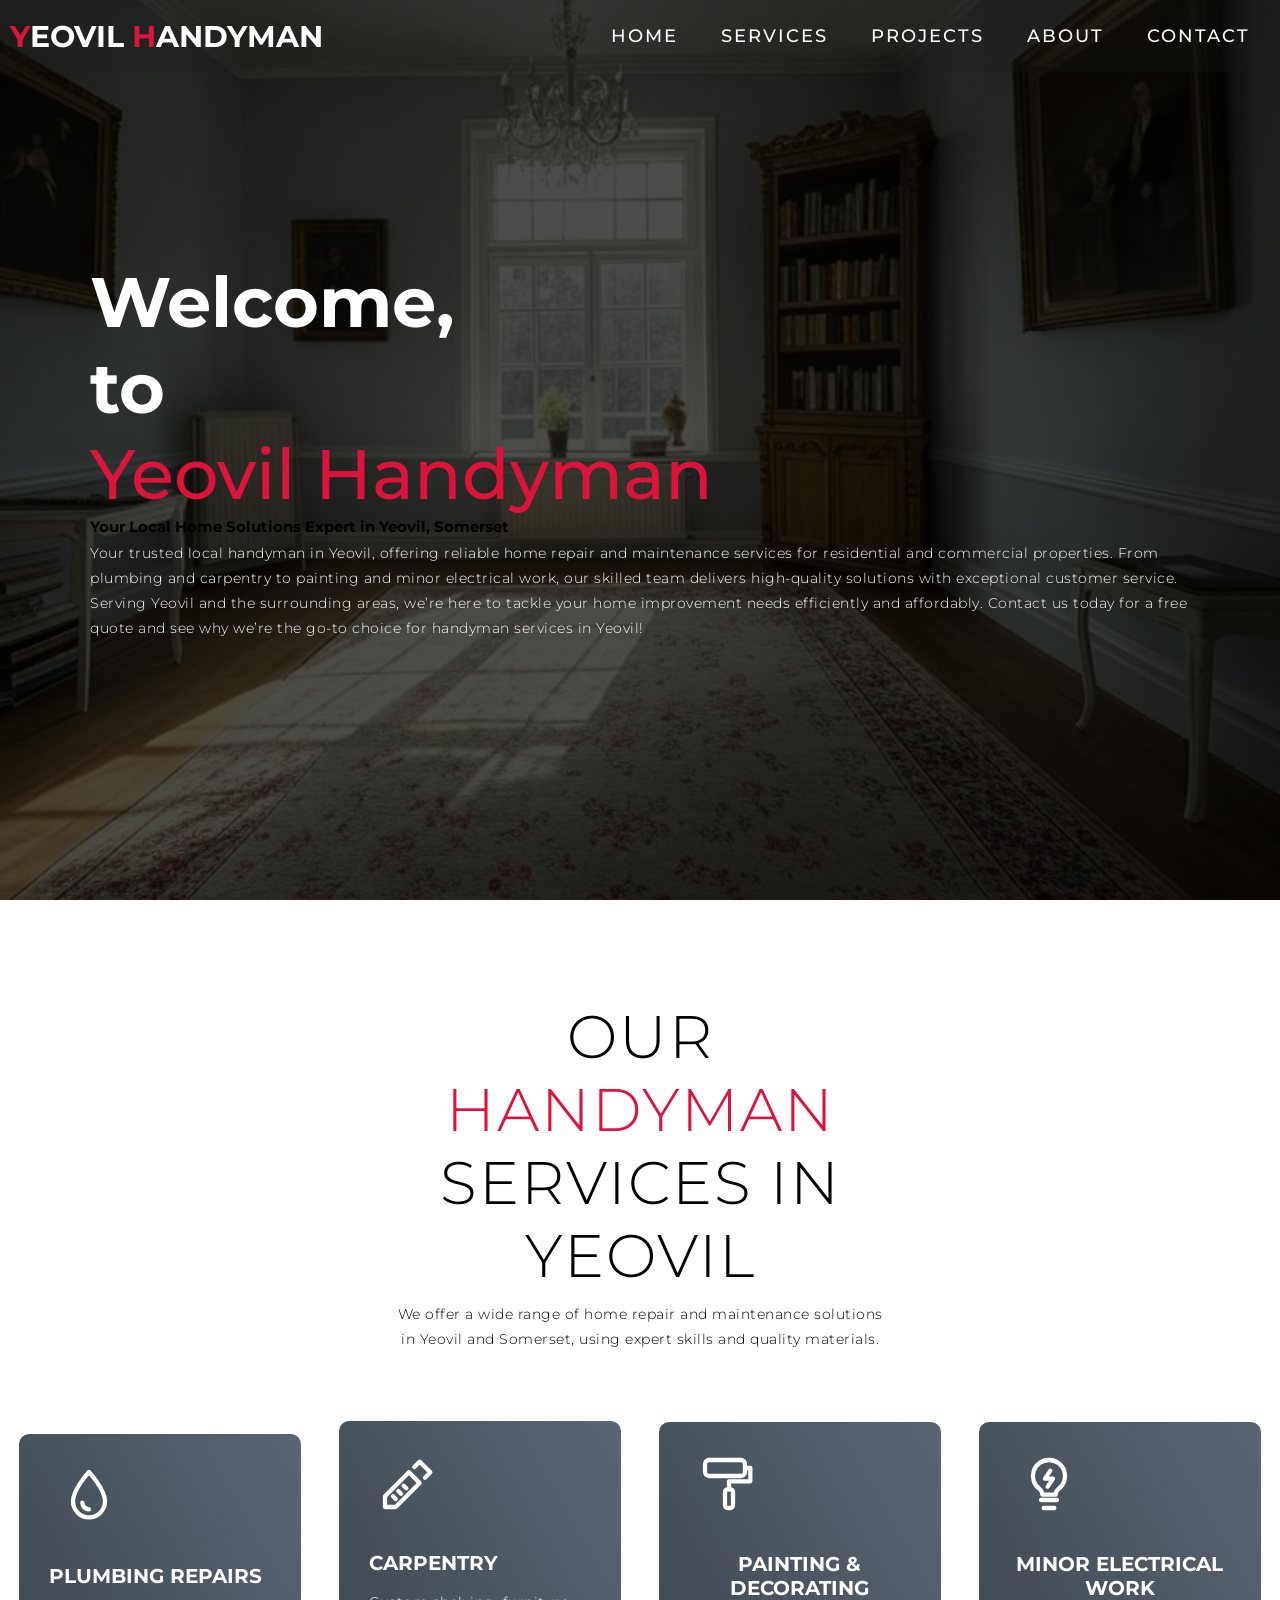
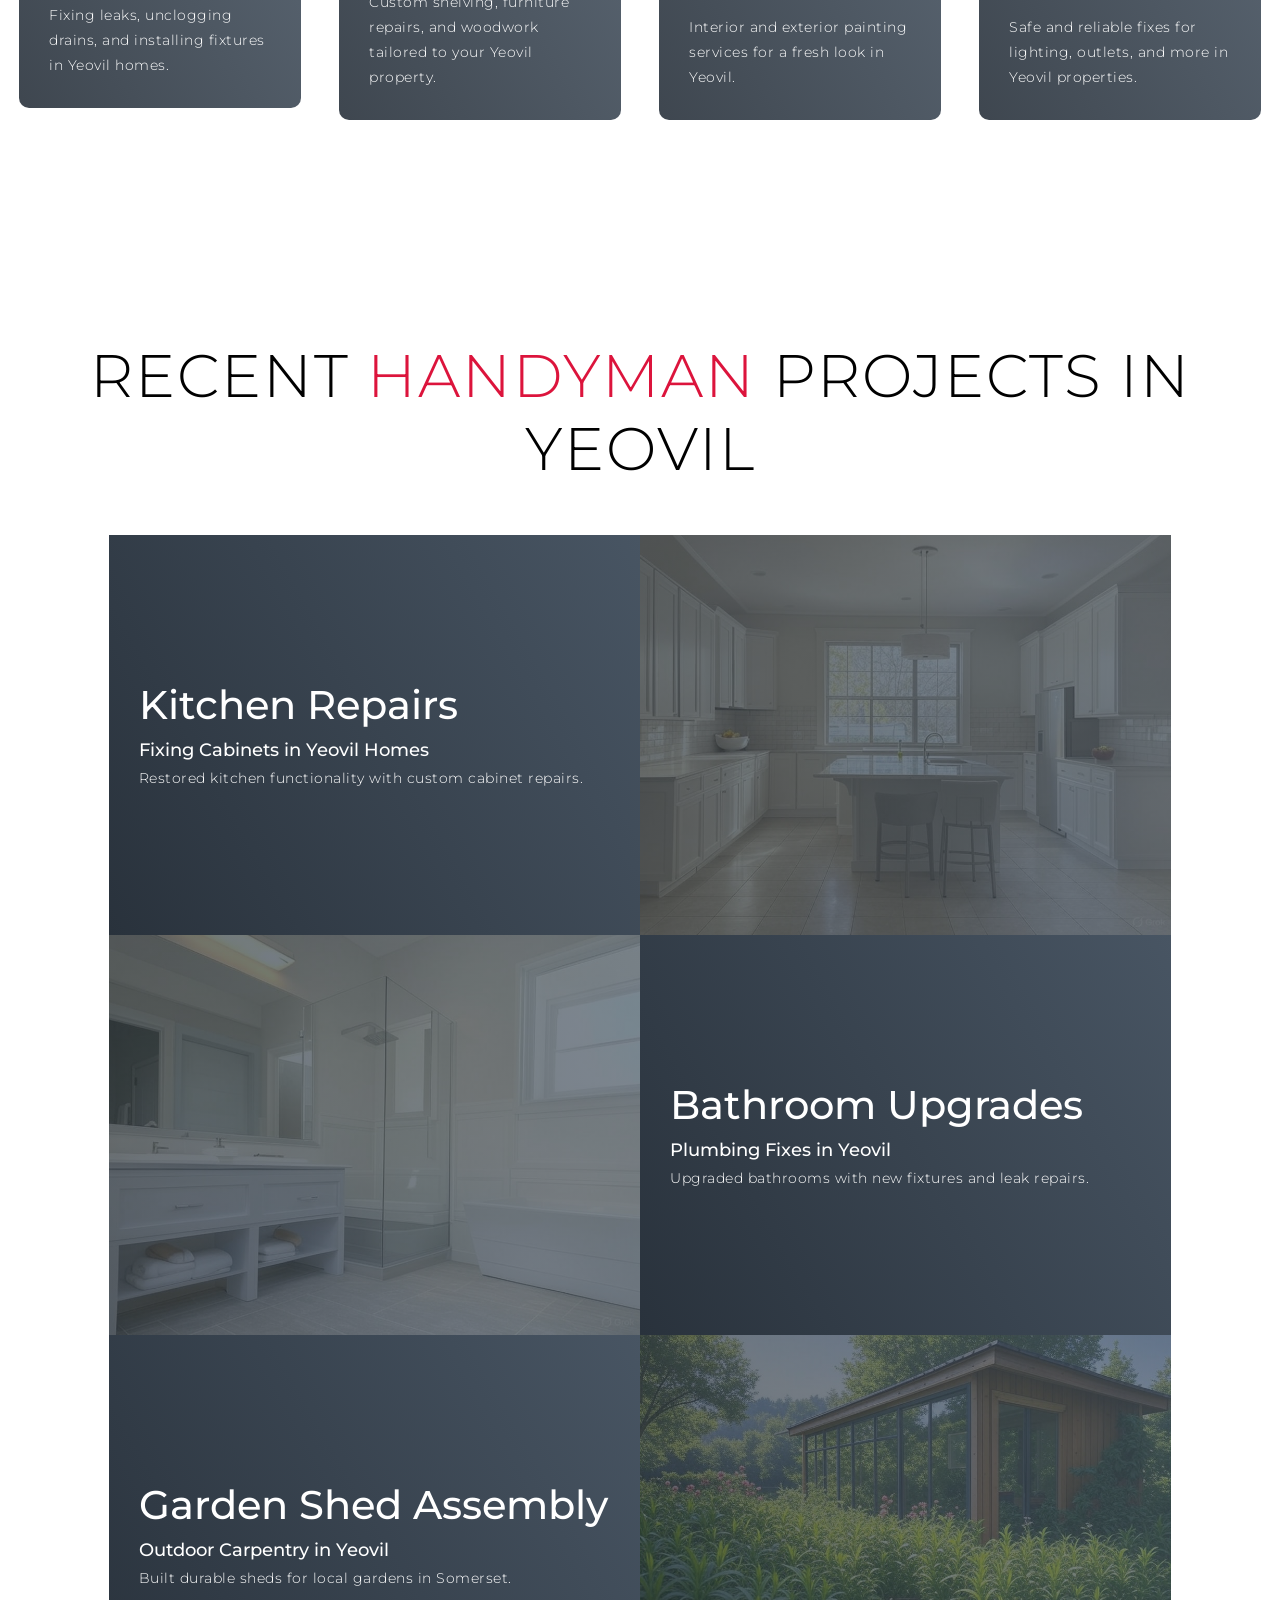
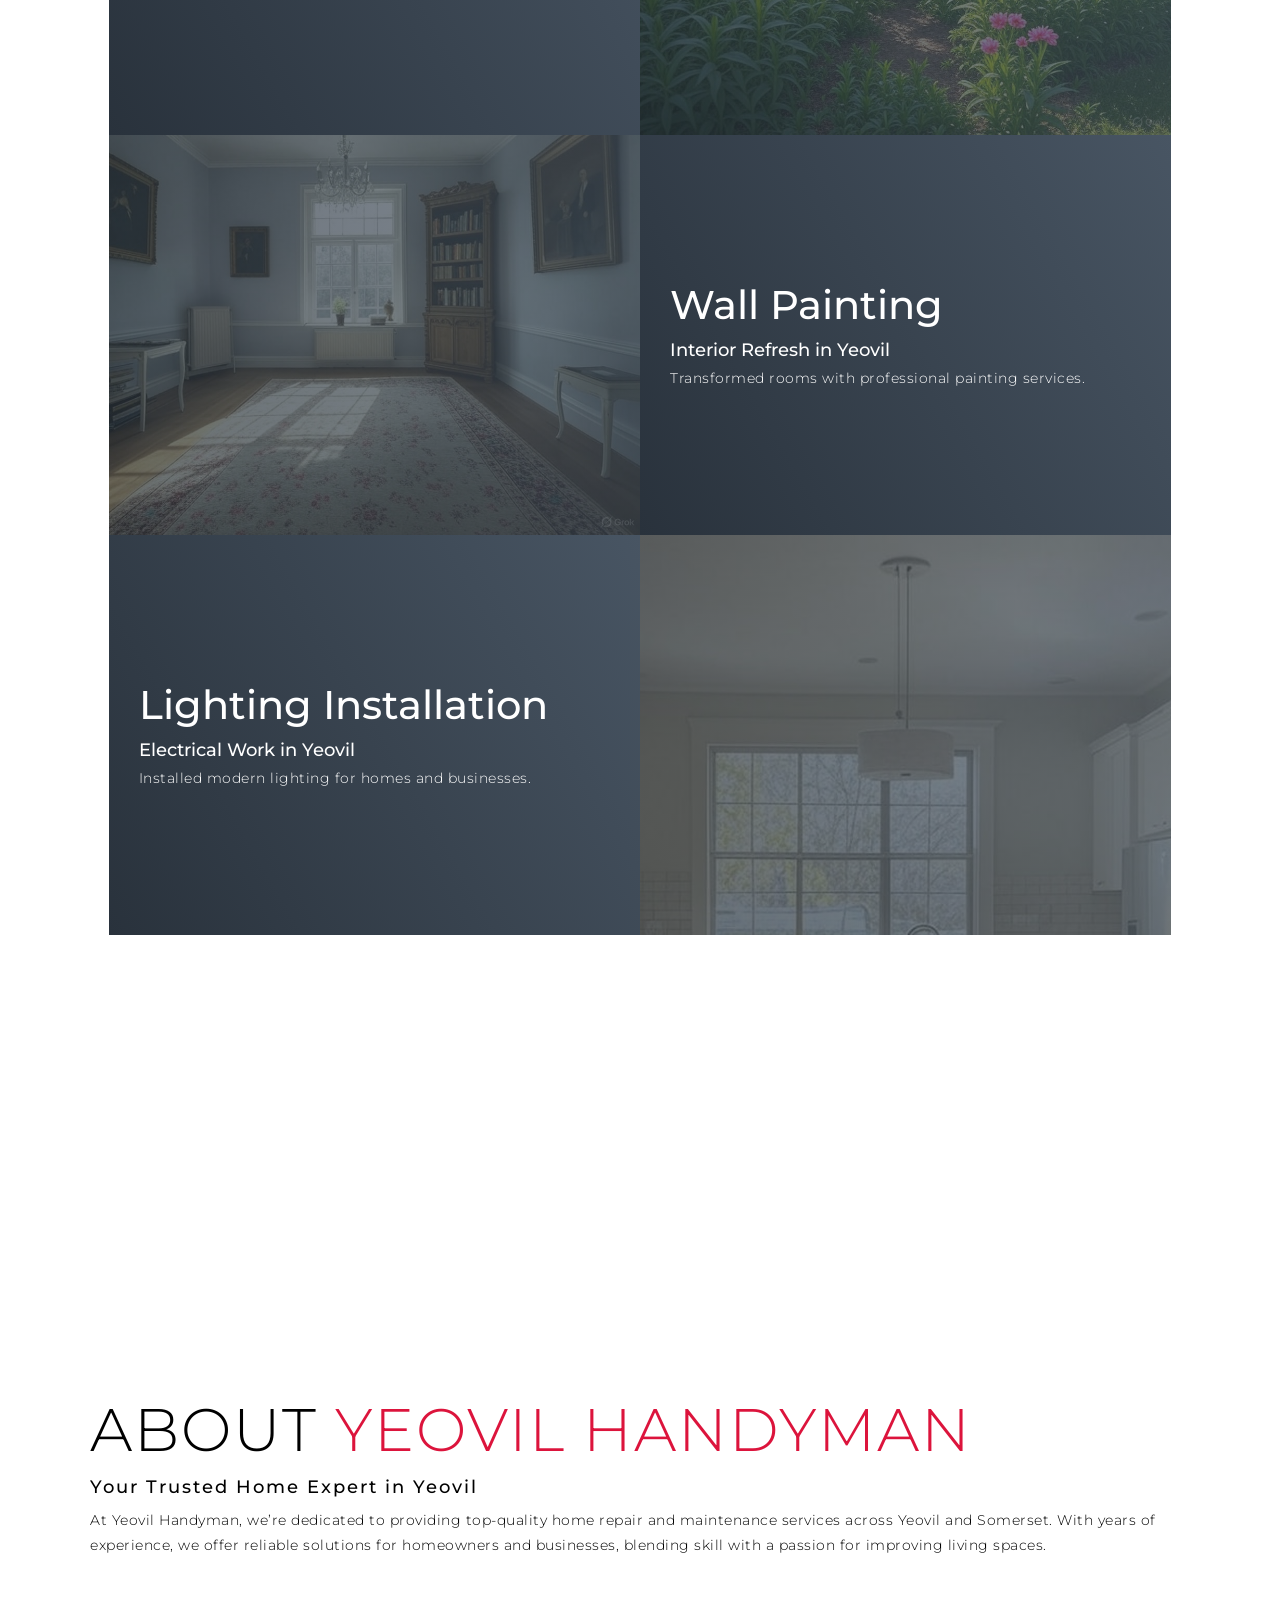
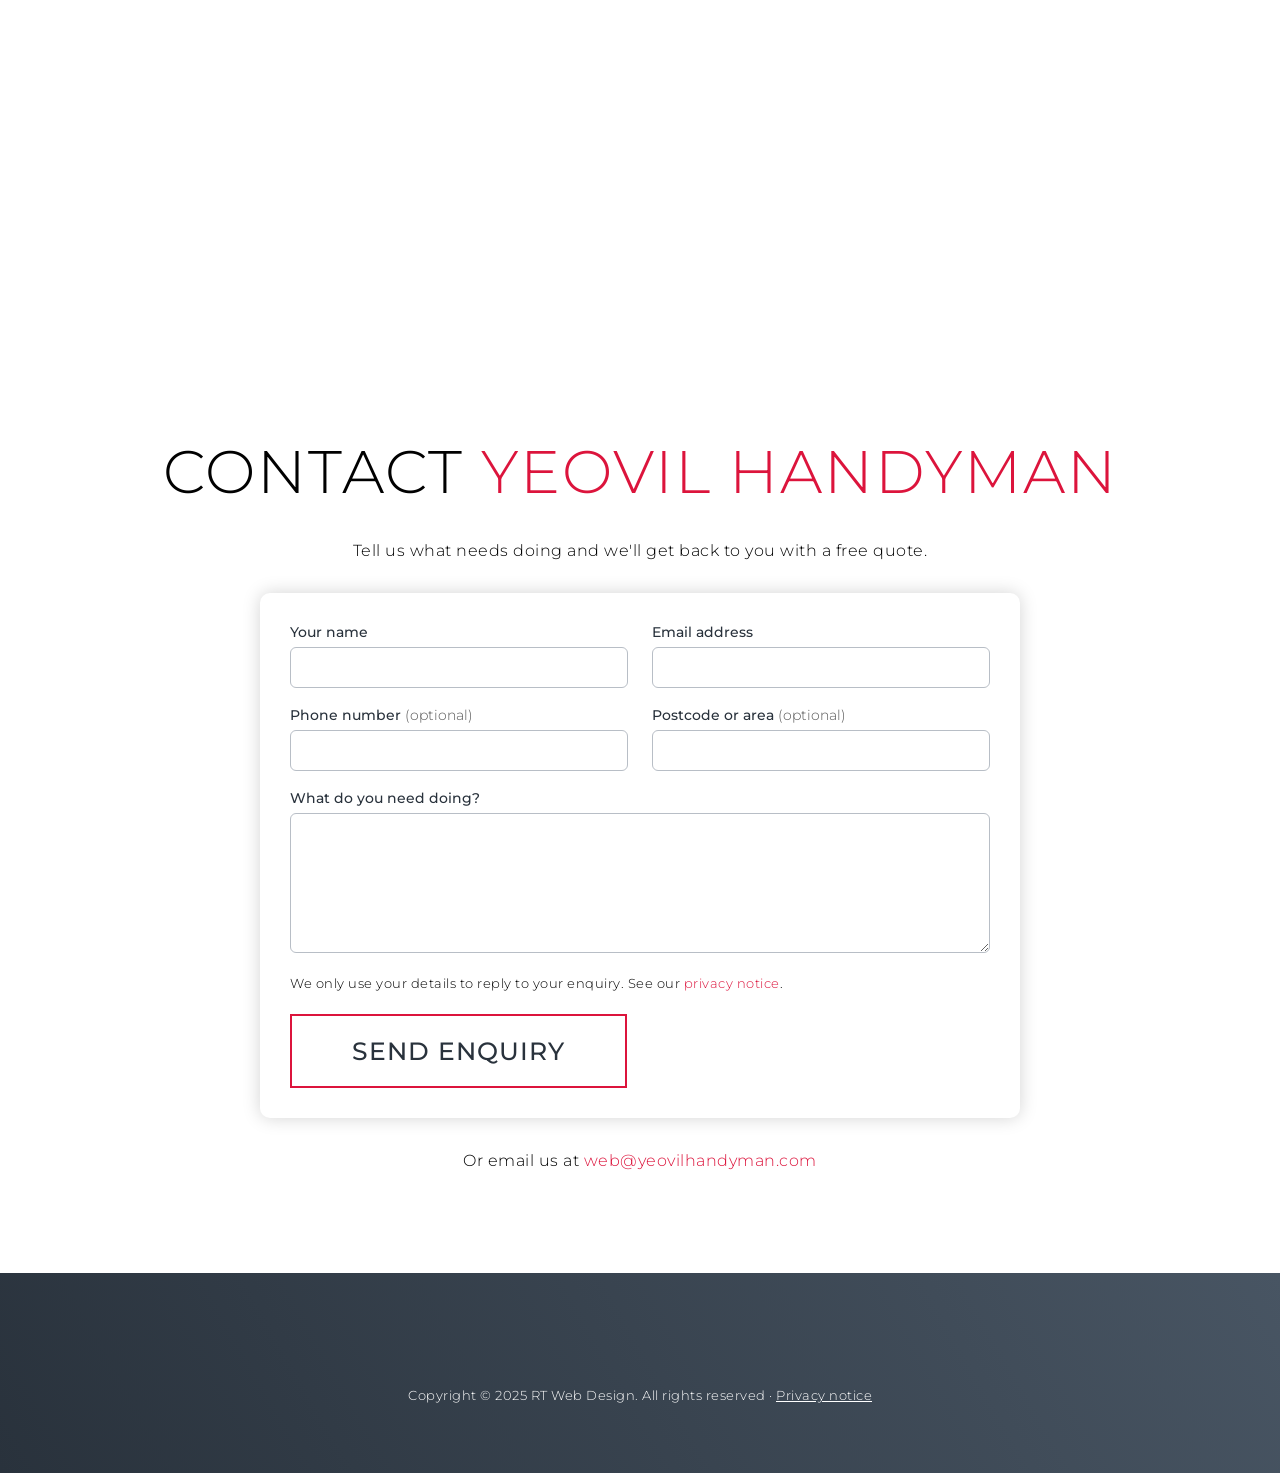
==== commit 327d7170: "Add contact form, privacy and thank-you pages; remove phone and WhatsApp - Web3Forms contact form (n" ====
--- a/site/index.html
+++ b/site/index.html
@@ -9,6 +9,9 @@
   <meta name="robots" content="index, follow">
   <meta name="author" content="Yeovil Handyman">
   <title>Handyman Yeovil | Yeovil Handyman Services - Home Repairs & Maintenance</title>
+  <link rel="canonical" href="https://yeovilhandyman.com/">
+  <link rel="icon" href="/favicon.svg" type="image/svg+xml">
+  <link rel="preload" href="/fonts/montserrat-latin.woff2" as="font" type="font/woff2" crossorigin>
   <link rel="stylesheet" href="style.css">
 </head>
 
@@ -64,22 +67,22 @@
       </div>
       <div class="service-bottom">
         <div class="service-item">
-          <div class="icon"><img src="https://img.icons8.com/bubbles/100/000000/services.png" alt="Plumbing Repairs Icon" /></div>
+          <div class="icon"><svg viewBox="0 0 24 24" width="64" height="64" fill="none" stroke="#fff" stroke-width="1.6" stroke-linecap="round" stroke-linejoin="round" aria-hidden="true"><path d="M12 3s-6 6.5-6 11a6 6 0 0 0 12 0c0-4.5-6-11-6-11z"/><path d="M9.5 14.5a2.5 2.5 0 0 0 2.5 2.5"/></svg></div>
           <h2>Plumbing Repairs</h2>
           <p>Fixing leaks, unclogging drains, and installing fixtures in Yeovil homes.</p>
         </div>
         <div class="service-item">
-          <div class="icon"><img src="https://img.icons8.com/bubbles/100/000000/services.png" alt="Carpentry Icon" /></div>
+          <div class="icon"><svg viewBox="0 0 24 24" width="64" height="64" fill="none" stroke="#fff" stroke-width="1.6" stroke-linecap="round" stroke-linejoin="round" aria-hidden="true"><path d="M3 17l9-9 4 4-9 9H3z"/><path d="M14 6l2-2 4 4-2 2"/><path d="M6 17l1 1M8 15l1 1M10 13l1 1"/></svg></div>
           <h2>Carpentry</h2>
           <p>Custom shelving, furniture repairs, and woodwork tailored to your Yeovil property.</p>
         </div>
         <div class="service-item">
-          <div class="icon"><img src="https://img.icons8.com/bubbles/100/000000/services.png" alt="Painting Icon" /></div>
+          <div class="icon"><svg viewBox="0 0 24 24" width="64" height="64" fill="none" stroke="#fff" stroke-width="1.6" stroke-linecap="round" stroke-linejoin="round" aria-hidden="true"><rect x="3" y="3" width="15" height="6" rx="1.5"/><path d="M18 6h2v5h-8v3"/><rect x="10.5" y="14" width="3" height="7" rx="1"/></svg></div>
           <h2>Painting & Decorating</h2>
           <p>Interior and exterior painting services for a fresh look in Yeovil.</p>
         </div>
         <div class="service-item">
-          <div class="icon"><img src="https://img.icons8.com/bubbles/100/000000/services.png" alt="Minor Electrical Icon" /></div>
+          <div class="icon"><svg viewBox="0 0 24 24" width="64" height="64" fill="none" stroke="#fff" stroke-width="1.6" stroke-linecap="round" stroke-linejoin="round" aria-hidden="true"><path d="M9 18h6M10 21h4"/><path d="M12 3a6 6 0 0 0-3.5 10.9c.6.5 1 1.2 1 2.1h5c0-.9.4-1.6 1-2.1A6 6 0 0 0 12 3z"/><path d="M12.5 7l-2 3h3l-2 3"/></svg></div>
           <h2>Minor Electrical Work</h2>
           <p>Safe and reliable fixes for lighting, outlets, and more in Yeovil properties.</p>
         </div>
@@ -168,29 +171,37 @@
       <div>
         <h1 class="section-title">Contact <span>Yeovil Handyman</span></h1>
       </div>
-      <div class="contact-items">
-        <div class="contact-item">
-          <div class="icon"><img src="https://img.icons8.com/bubbles/100/000000/phone.png" alt="Phone Icon" /></div>
-          <div class="contact-info">
-            <h1>Phone</h1>
-            <h2><a href="tel:07817976703">07817 976703</a></h2>
-          </div>
-        </div>
-        <div class="contact-item">
-          <div class="icon"><img src="https://img.icons8.com/bubbles/100/000000/new-post.png" alt="Email Icon" /></div>
-          <div class="contact-info">
-            <h1>Email</h1>
-            <h2><a href="mailto:web@yeovilhandyman.com">web@yeovilhandyman.com</a></h2>
-          </div>
-        </div>
-        <div class="contact-item">
-          <div class="icon"><img src="https://img.icons8.com/bubbles/100/000000/whatsapp.png" alt="WhatsApp Icon" /></div>
-          <div class="contact-info">
-            <h1>WhatsApp</h1>
-            <h2><a href="https://wa.me/447817976703" target="_blank">Chat with us on WhatsApp</a></h2>
-          </div>
-        </div>
-      </div>
+      <p class="contact-intro">Tell us what needs doing and we'll get back to you with a free quote.</p>
+      <form class="contact-form" action="https://api.web3forms.com/submit" method="post">
+        <input type="hidden" name="access_key" value="97cf17ff-3743-4381-8904-7abdcceeb277">
+        <input type="hidden" name="subject" value="New enquiry from yeovilhandyman.com">
+        <input type="hidden" name="from_name" value="Yeovil Handyman website">
+        <input type="hidden" name="redirect" value="https://yeovilhandyman.com/thank-you/">
+        <input type="checkbox" name="botcheck" class="hidden-field" tabindex="-1" autocomplete="off">
+        <div class="form-row">
+          <label for="f-name">Your name</label>
+          <input id="f-name" type="text" name="name" required autocomplete="name">
+        </div>
+        <div class="form-row">
+          <label for="f-email">Email address</label>
+          <input id="f-email" type="email" name="email" required autocomplete="email">
+        </div>
+        <div class="form-row">
+          <label for="f-phone">Phone number <span class="optional">(optional)</span></label>
+          <input id="f-phone" type="tel" name="phone" autocomplete="tel">
+        </div>
+        <div class="form-row">
+          <label for="f-postcode">Postcode or area <span class="optional">(optional)</span></label>
+          <input id="f-postcode" type="text" name="area" autocomplete="postal-code">
+        </div>
+        <div class="form-row form-row-wide">
+          <label for="f-message">What do you need doing?</label>
+          <textarea id="f-message" name="message" rows="6" required></textarea>
+        </div>
+        <p class="form-note form-row-wide">We only use your details to reply to your enquiry. See our <a href="/privacy/">privacy notice</a>.</p>
+        <button type="submit" class="cta form-row-wide">Send enquiry</button>
+      </form>
+      <p class="contact-email">Or email us at <a href="mailto:web@yeovilhandyman.com">web@yeovilhandyman.com</a></p>
     </div>
   </section>
   <!-- End Contact Section -->
@@ -198,7 +209,7 @@
   <!-- Footer -->
   <section id="footer">
     <div class="footer container">
-      <p>Copyright © 2025 RT Web Design. All rights reserved</p>
+      <p>Copyright © 2025 RT Web Design. All rights reserved · <a href="/privacy/">Privacy notice</a></p>
     </div>
   </section>
   <!-- End Footer -->
--- a/site/style.css
+++ b/site/style.css
@@ -1,4 +1,11 @@
-@import 'https://fonts.googleapis.com/css?family=Montserrat:300, 400, 700&display=swap';
+/* Montserrat (SIL Open Font Licence), self-hosted: one variable file covers weights 300-700. */
+@font-face {
+	font-family: 'Montserrat';
+	font-style: normal;
+	font-weight: 100 900;
+	font-display: swap;
+	src: url(./fonts/montserrat-latin.woff2) format('woff2');
+}
 * {
 	padding: 0;
 	margin: 0;
@@ -705,4 +712,84 @@
 		margin: 1.5%;
 	}
 }
-/* End  Media Query For Desktop */+/* End  Media Query For Desktop */
+/* Contact form (added 26 Nov 2026). Posts to Web3Forms; no script needed. */
+#contact .contact-intro {
+	text-align: center;
+	font-size: 1.6rem;
+	margin: 20px auto 30px;
+	max-width: 600px;
+}
+.contact-form {
+	width: 100%;
+	max-width: 760px;
+	margin: 0 auto;
+	padding: 30px;
+	border-radius: 10px;
+	box-shadow: 0 0 18px 0 #0000002c;
+	display: grid;
+	grid-template-columns: 1fr;
+	gap: 18px 24px;
+}
+@media only screen and (min-width: 768px) {
+	.contact-form { grid-template-columns: 1fr 1fr; }
+	.contact-form .form-row-wide { grid-column: 1 / -1; }
+}
+.contact-form .form-row { display: flex; flex-direction: column; }
+.contact-form label {
+	font-size: 1.4rem;
+	font-weight: 500;
+	margin-bottom: 6px;
+	color: #29323c;
+}
+.contact-form .optional { font-weight: 300; color: #555; }
+.contact-form input,
+.contact-form textarea {
+	font: inherit;
+	font-size: 1.6rem;
+	padding: 10px 12px;
+	border: 1px solid #b8bec6;
+	border-radius: 6px;
+	background: #fff;
+	color: #111;
+	width: 100%;
+}
+.contact-form textarea { resize: vertical; min-height: 140px; }
+.contact-form input:focus,
+.contact-form textarea:focus {
+	outline: 2px solid crimson;
+	outline-offset: 1px;
+	border-color: crimson;
+}
+.contact-form .hidden-field { display: none; }
+.contact-form .form-note { font-size: 1.3rem; margin: 0; }
+.contact-form .form-note a,
+#contact .contact-email a { color: crimson; }
+.contact-form button.cta {
+	cursor: pointer;
+	margin-top: 0;
+	justify-self: start;
+	color: #29323c;
+	font-family: inherit;
+	font-weight: 500;
+}
+.contact-form button.cta:hover { color: #fff; }
+#contact .contact-email {
+	text-align: center;
+	font-size: 1.6rem;
+	margin: 30px 0 0;
+}
+#footer p { color: #fff; }
+#footer p a { color: #fff; text-decoration: underline; }
+
+/* Simple text pages: privacy notice, thank-you */
+.text-page {
+	max-width: 760px;
+	margin: 0 auto;
+	padding: 140px 24px 80px;
+}
+.text-page h1 { font-size: 3.6rem; font-weight: 500; margin-bottom: 20px; }
+.text-page h2 { font-size: 2.2rem; font-weight: 500; margin: 30px 0 8px; }
+.text-page p, .text-page li { font-size: 1.6rem; line-height: 2.6rem; }
+.text-page ul { padding-left: 24px; margin-top: 8px; }
+.text-page a { color: crimson; }
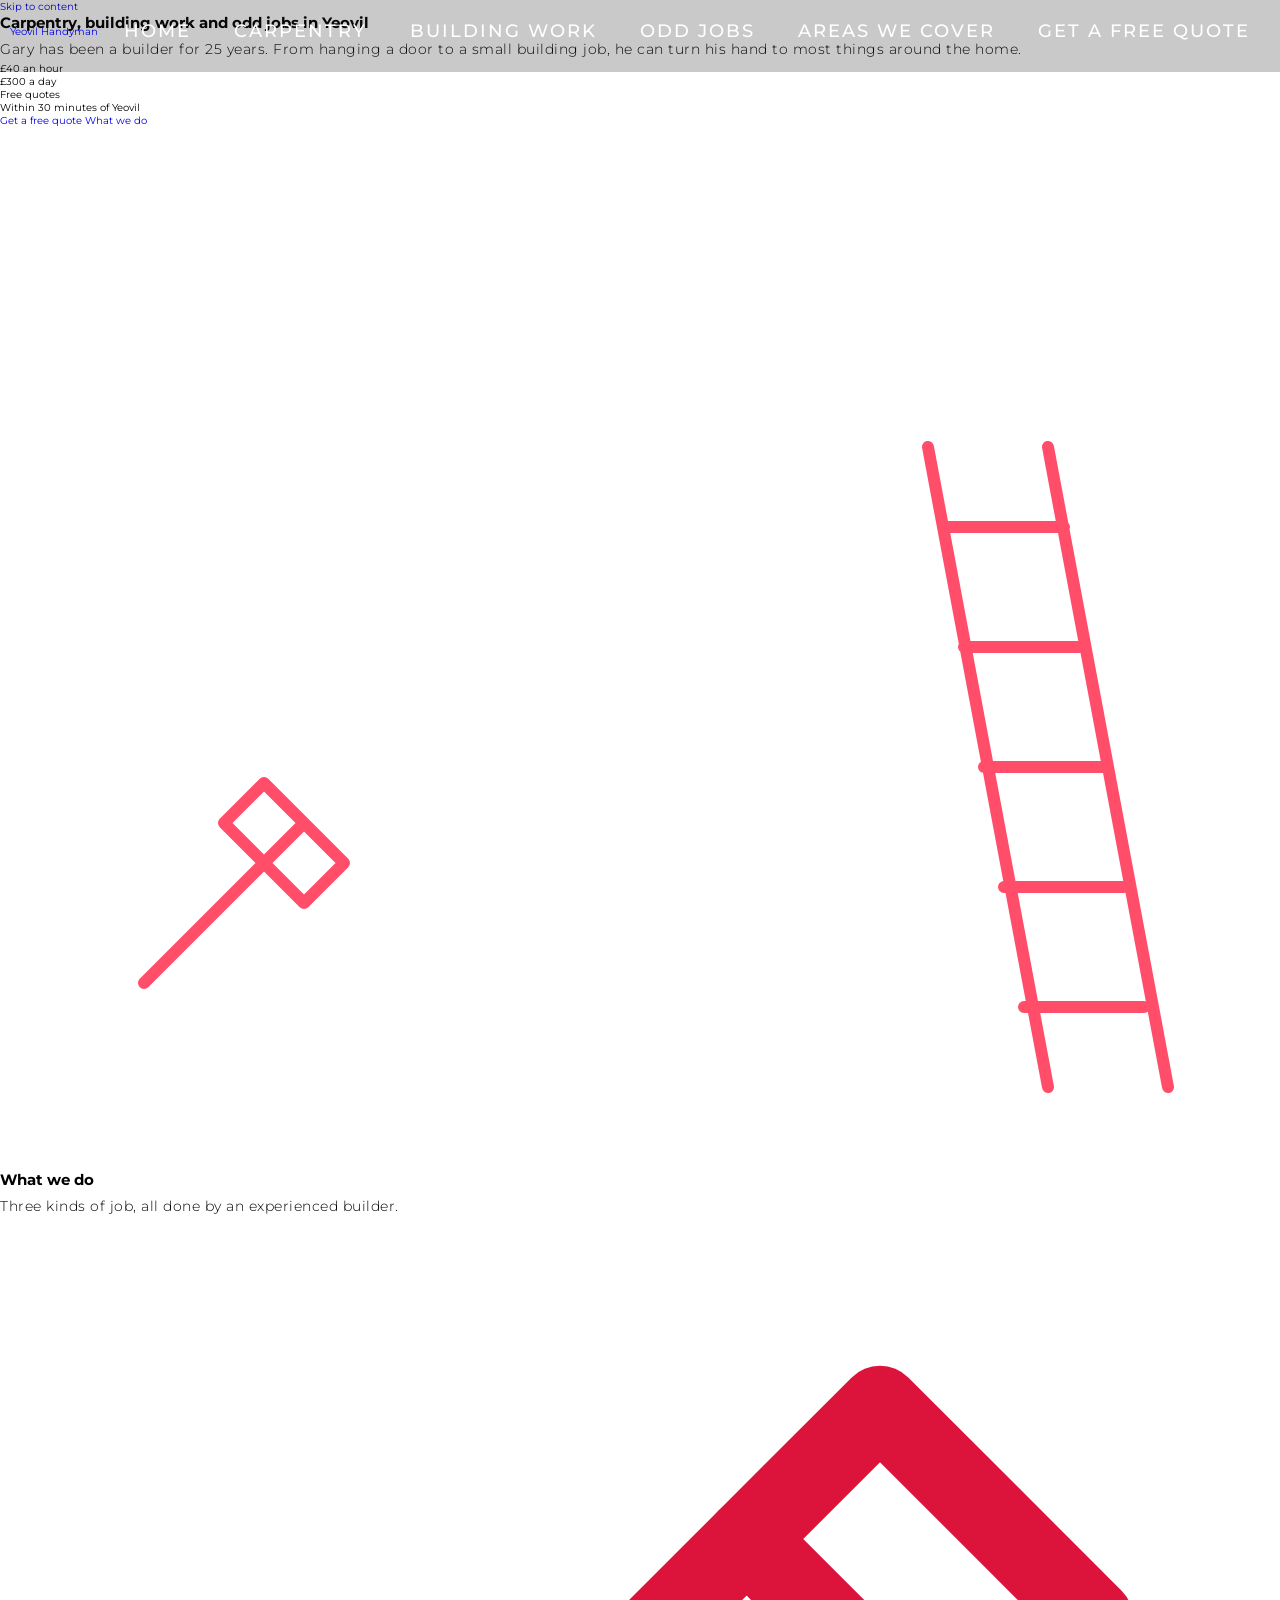
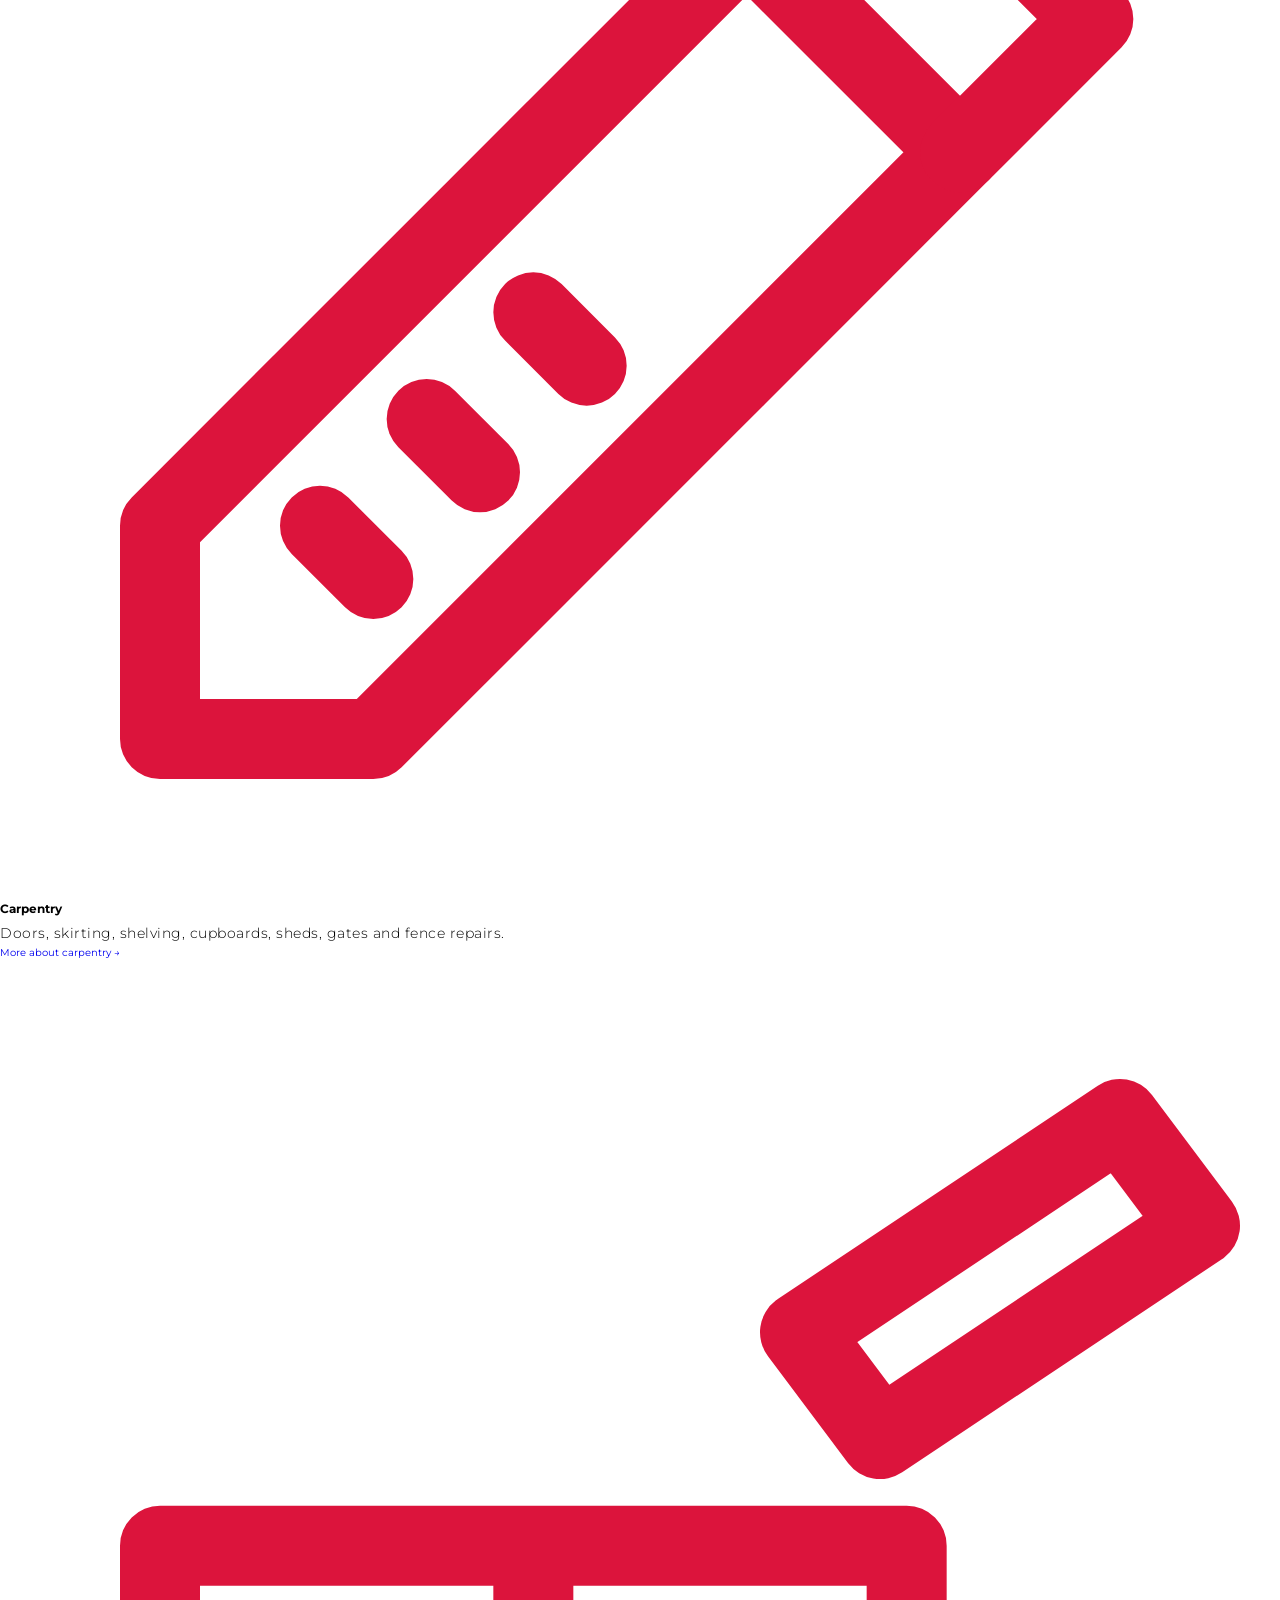
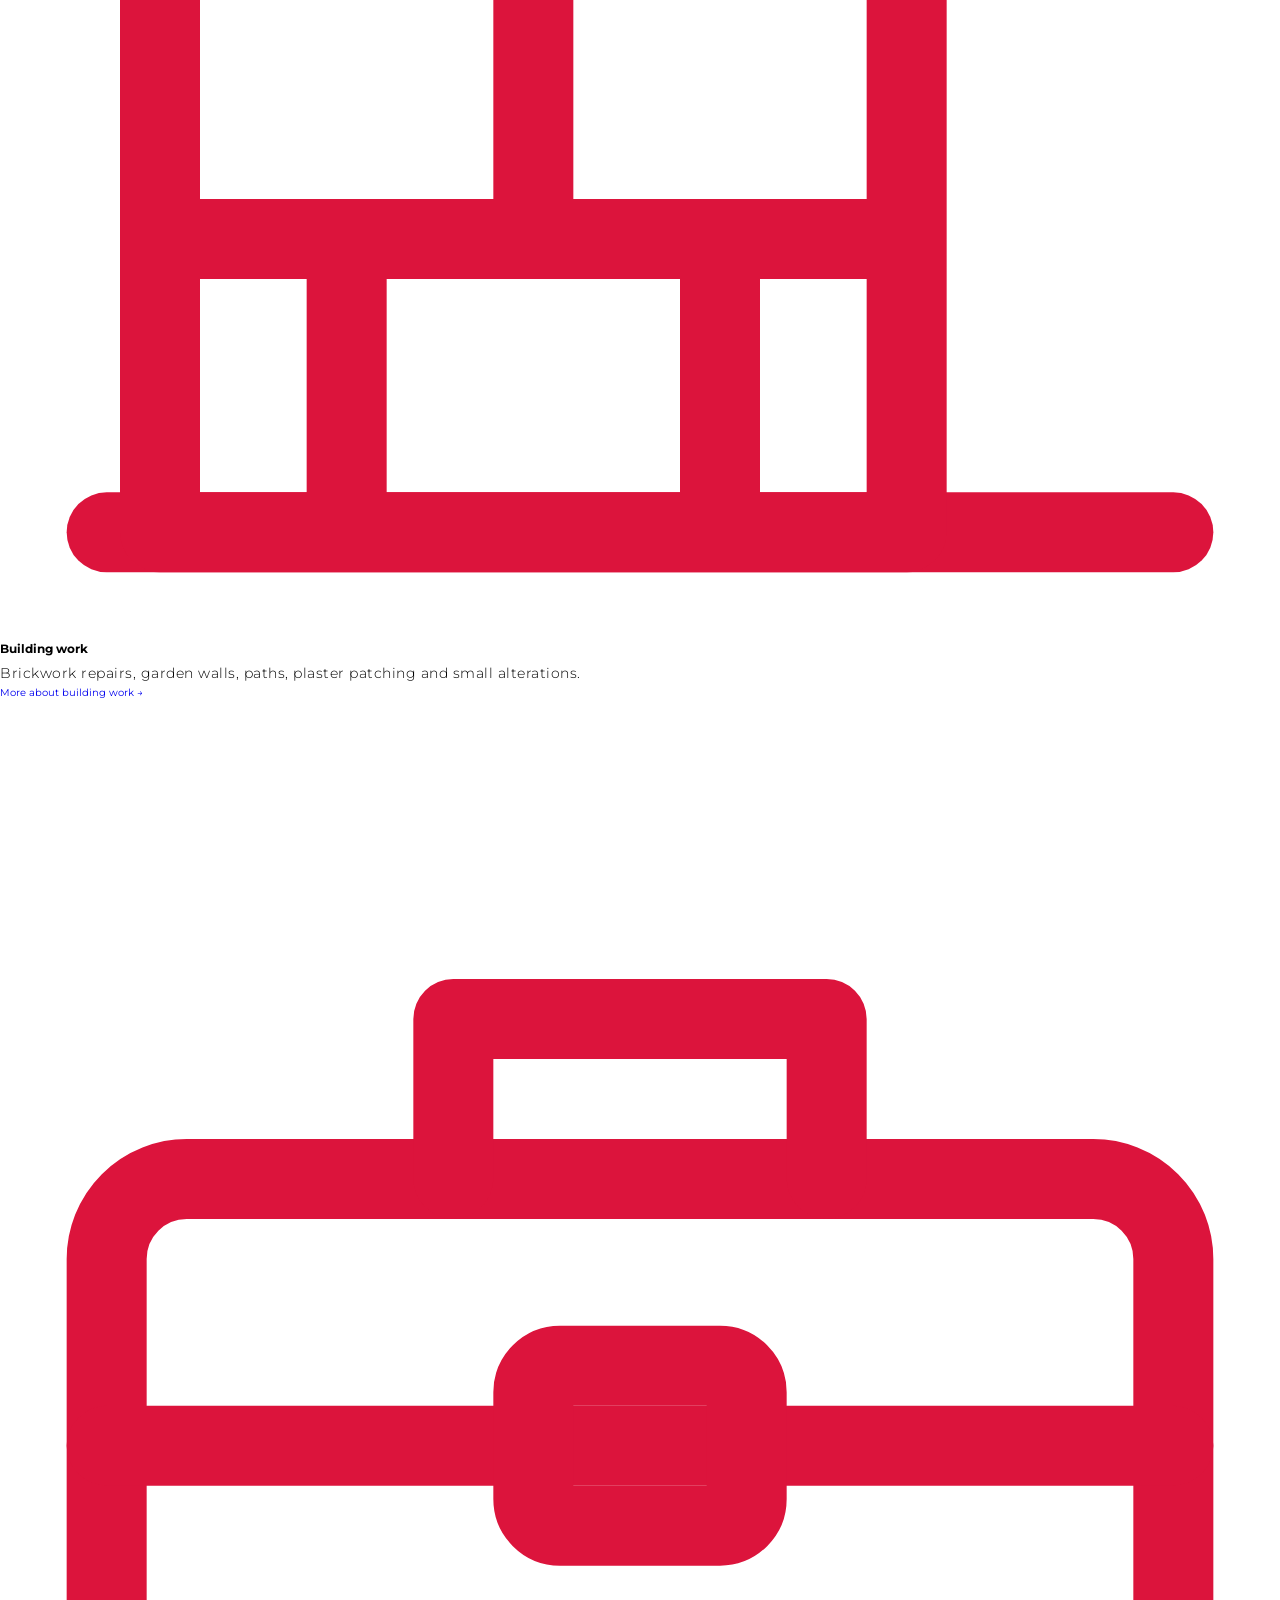
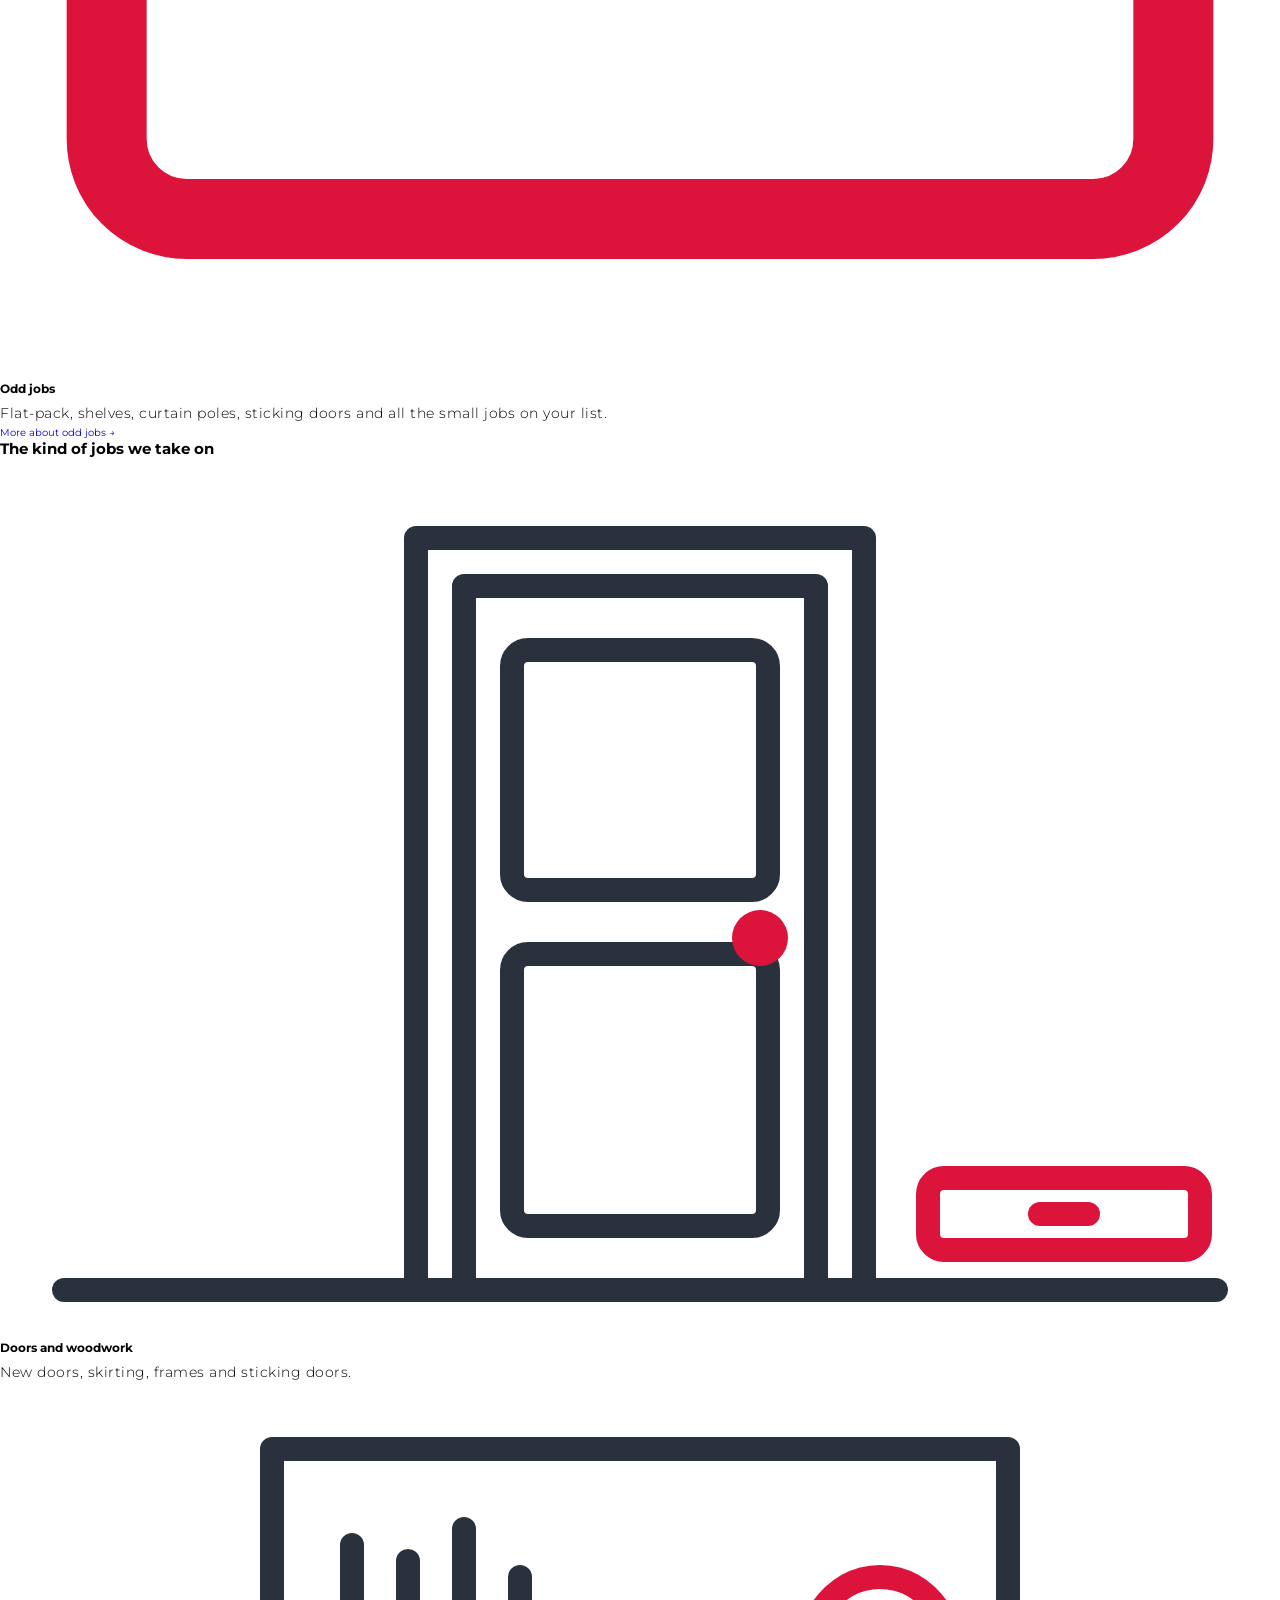
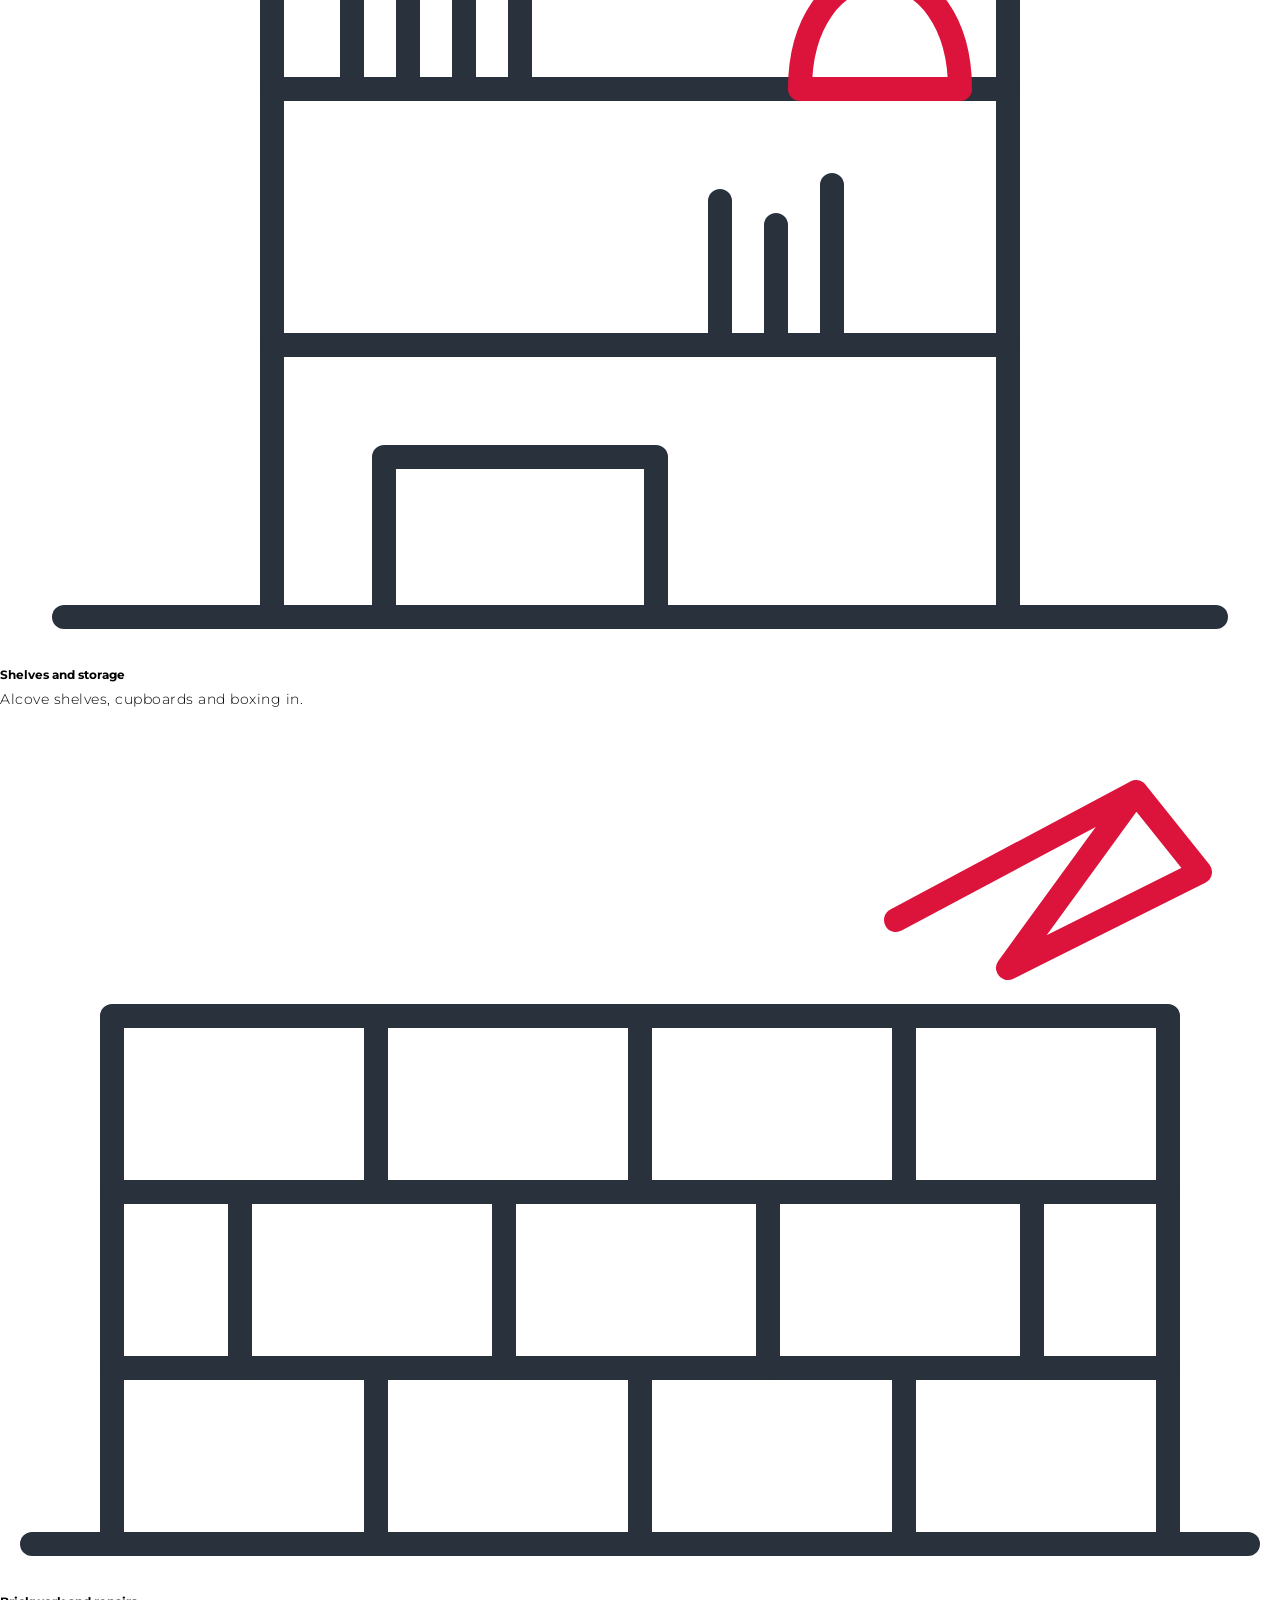
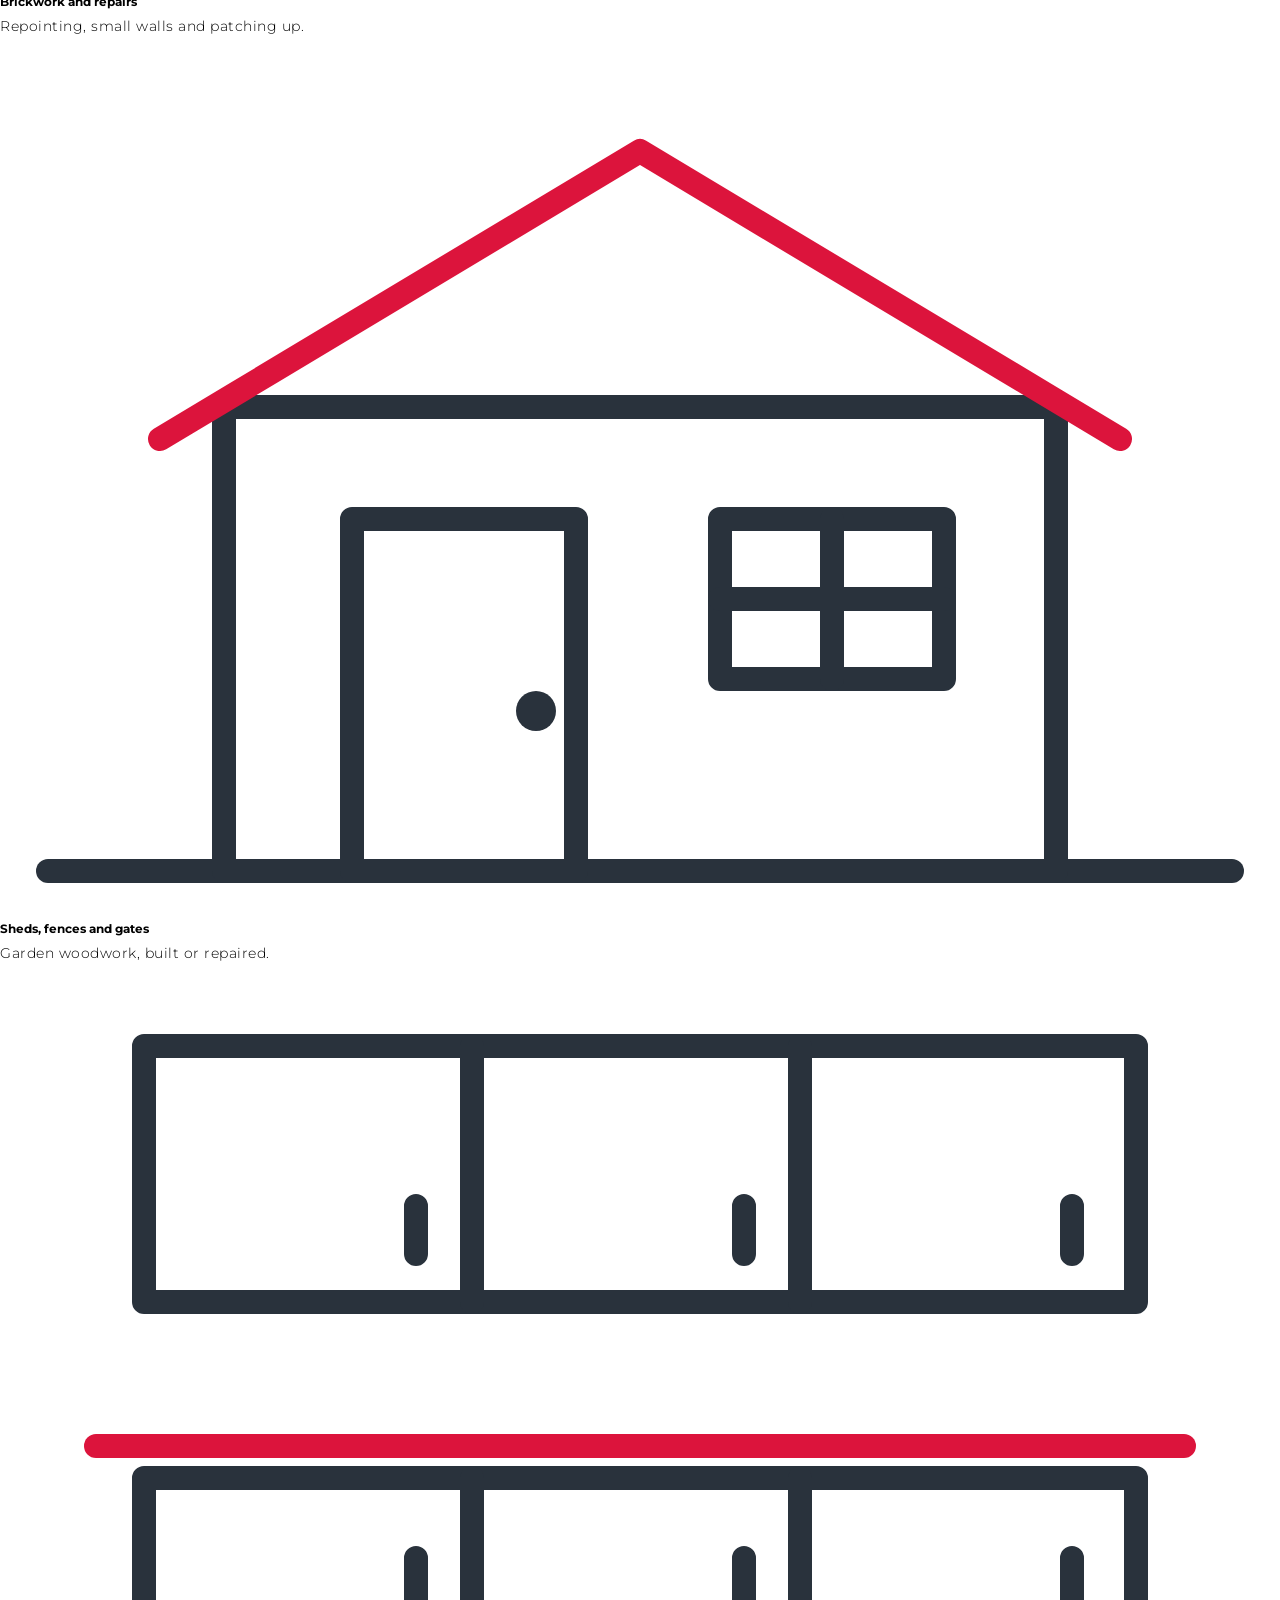
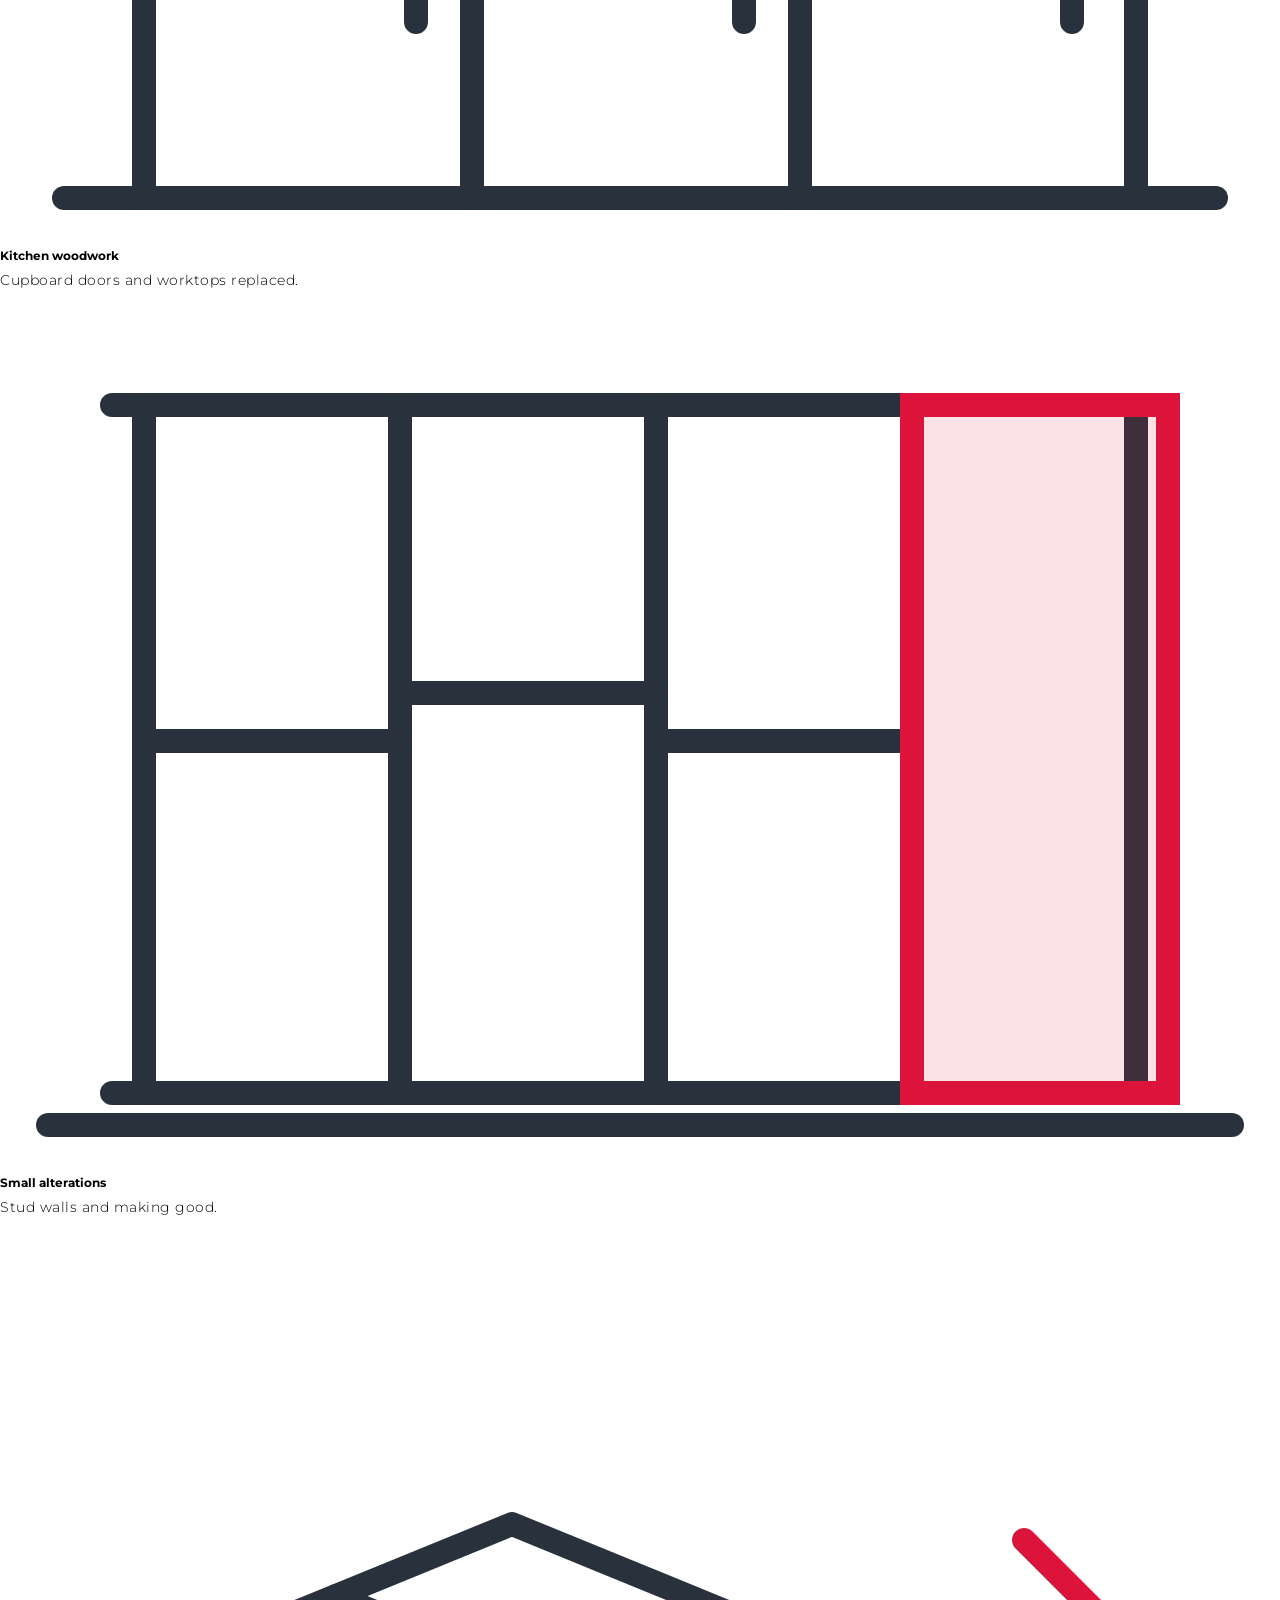
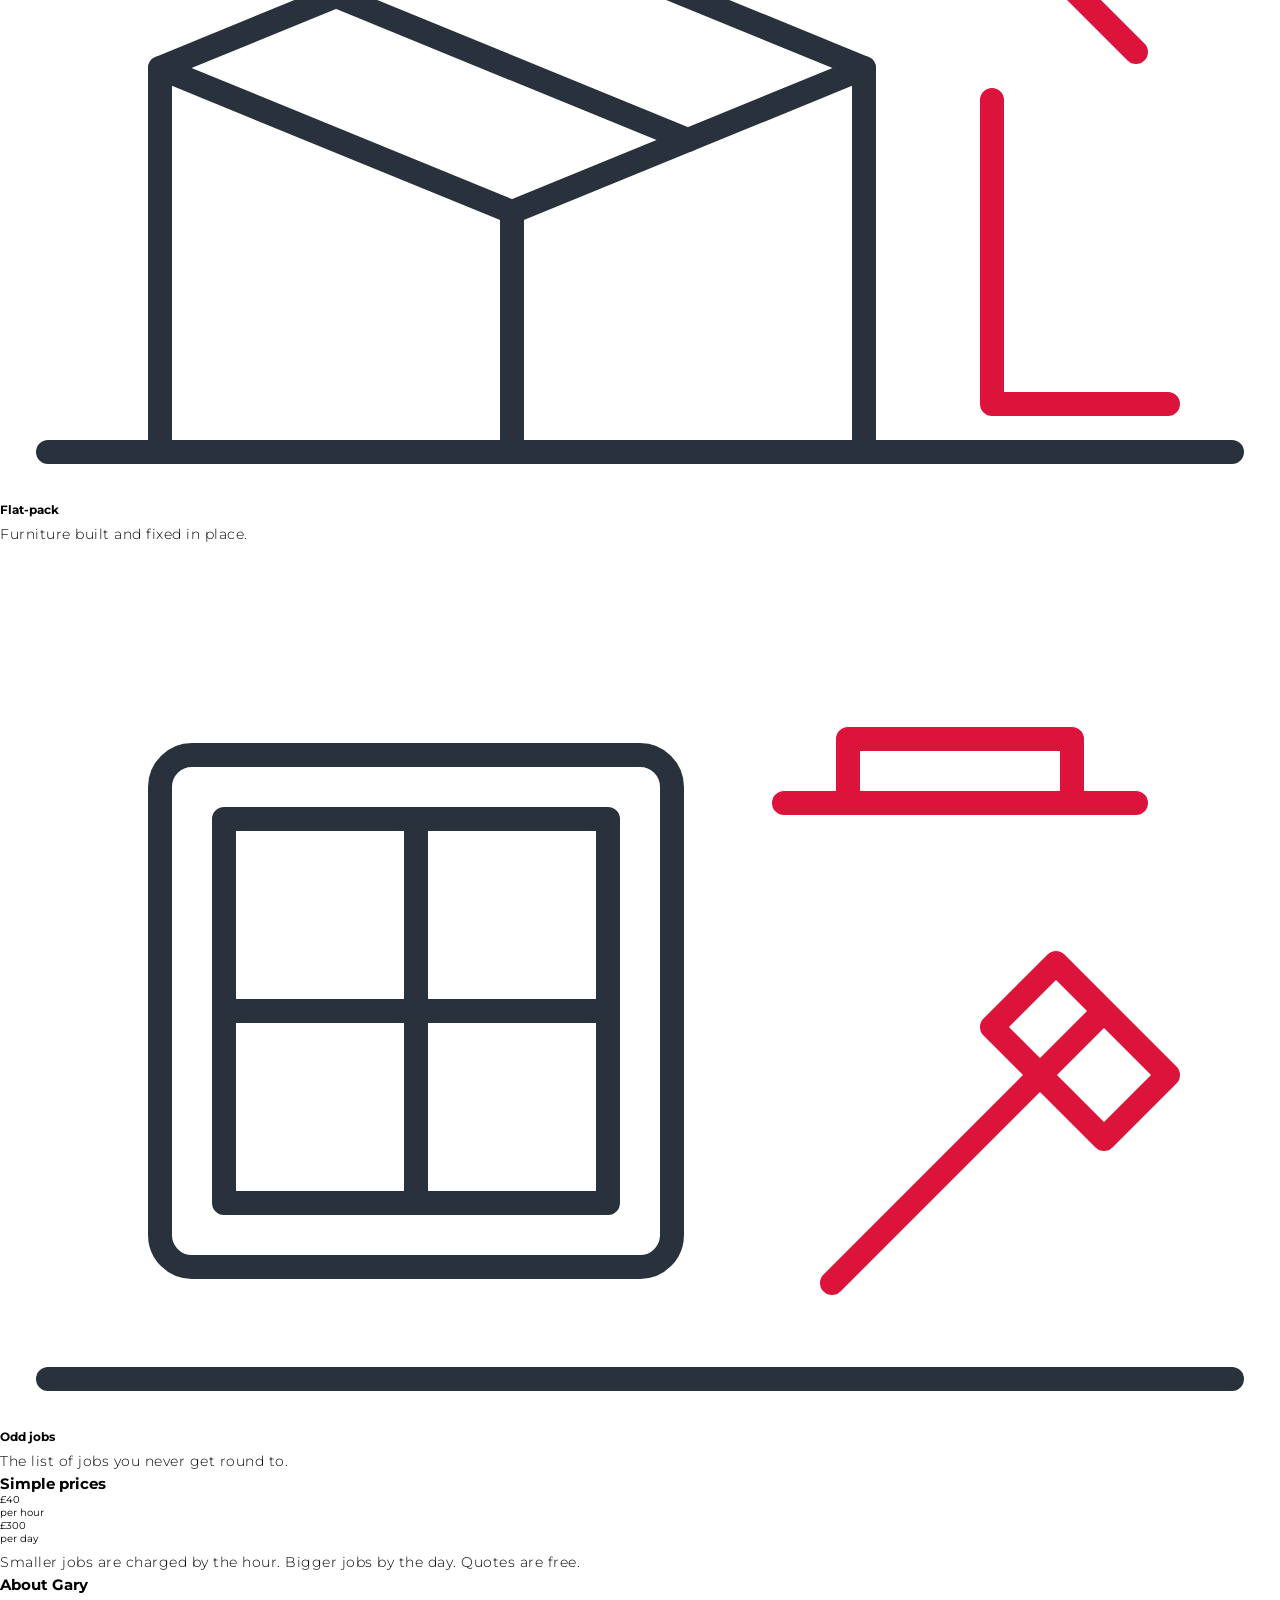
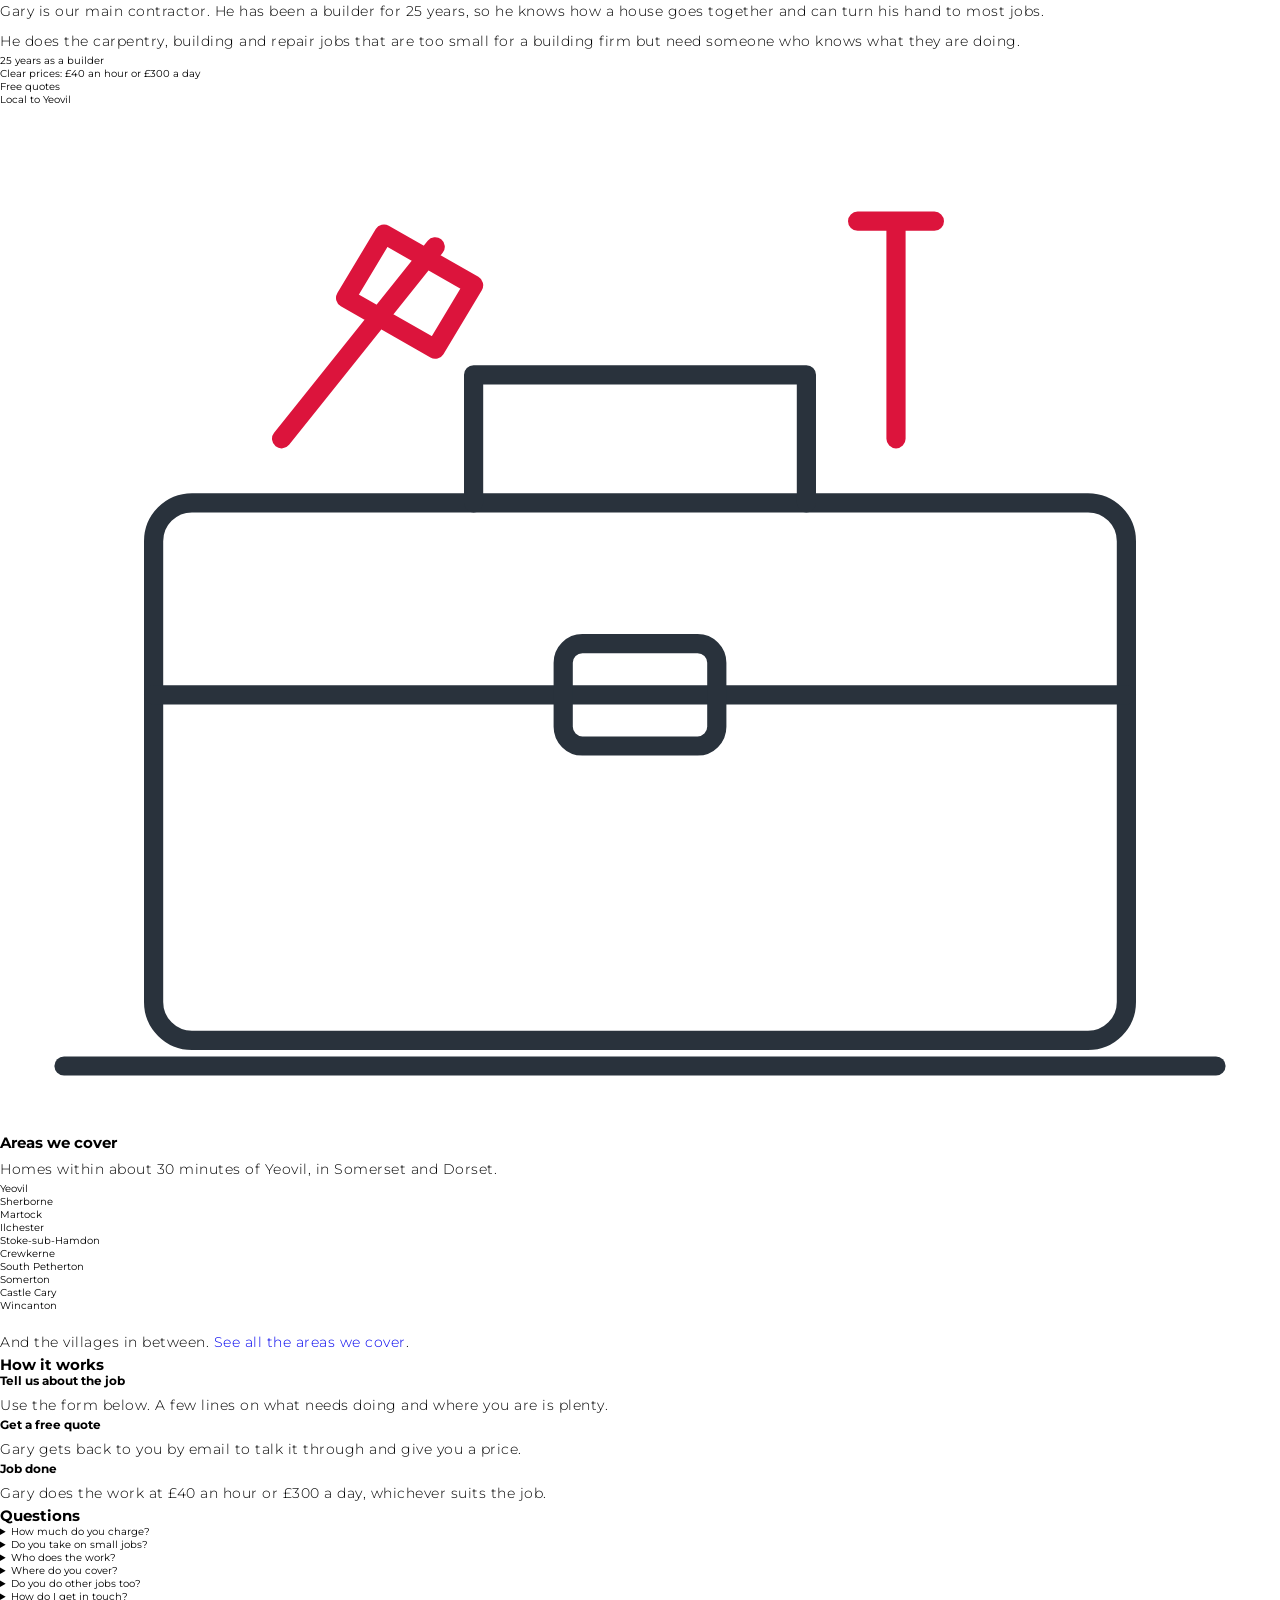
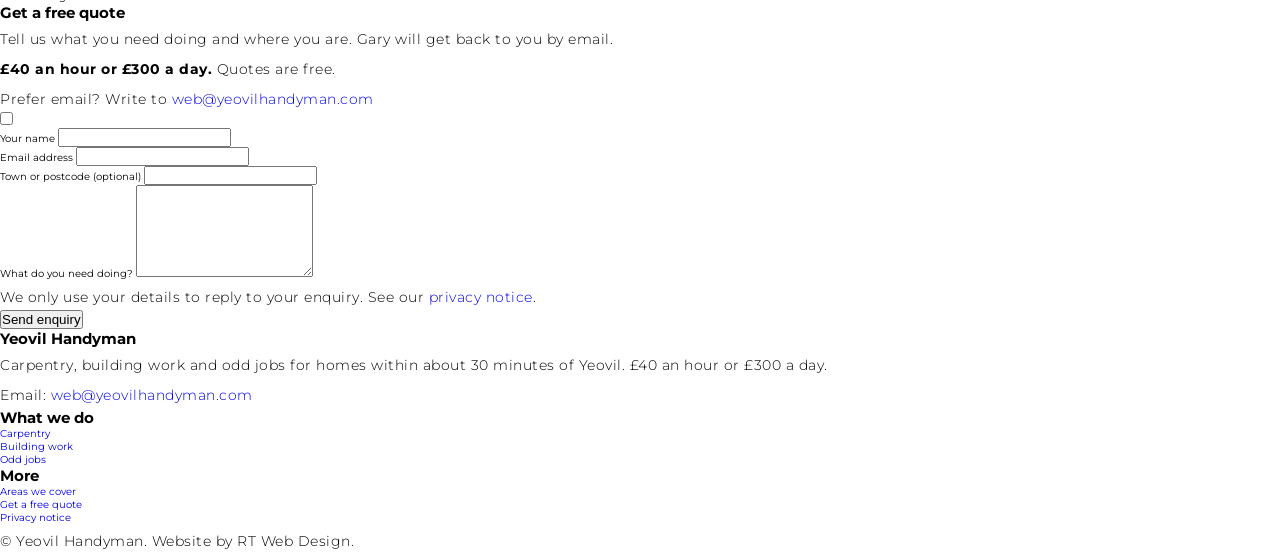
==== commit ae1b5875: "Rebuild site around carpentry, building work and odd jobs - New build.js writes every page (home, ca" ====
--- a/site/index.html
+++ b/site/index.html
@@ -1,177 +1,174 @@
 <!DOCTYPE html>
-<html lang="en">
+<html lang="en-GB">
 <head>
   <meta charset="UTF-8">
   <meta name="viewport" content="width=device-width, initial-scale=1.0">
-  <!-- SEO Meta Tags -->
-  <meta name="description" content="Yeovil Handyman offers expert home repair and maintenance services in Yeovil, Somerset. From plumbing to carpentry, we provide reliable solutions for residential and commercial properties. Contact us for a free quote!">
-  <meta name="keywords" content="handyman Yeovil, Yeovil handyman services, home repairs Yeovil, plumbing Yeovil, carpentry Yeovil, Somerset handyman, affordable handyman Yeovil">
-  <meta name="robots" content="index, follow">
-  <meta name="author" content="Yeovil Handyman">
-  <title>Handyman Yeovil | Yeovil Handyman Services - Home Repairs & Maintenance</title>
+  <title>Carpentry, Building Work and Odd Jobs in Yeovil | Yeovil Handyman</title>
+  <meta name="description" content="Gary has been a builder for 25 years. Carpentry, small building jobs and odd jobs for homes within 30 minutes of Yeovil. £40 an hour or £300 a day. Free quotes.">
   <link rel="canonical" href="https://yeovilhandyman.com/">
+  <link rel="preload" href="/fonts/montserrat-latin.woff2" as="font" type="font/woff2" crossorigin>
+  <link rel="stylesheet" href="/style.css">
+  <!-- search-appearance -->
+  <link rel="icon" href="/favicon.ico" sizes="48x48">
   <link rel="icon" href="/favicon.svg" type="image/svg+xml">
-  <link rel="preload" href="/fonts/montserrat-latin.woff2" as="font" type="font/woff2" crossorigin>
-  <link rel="stylesheet" href="style.css">
+  <link rel="apple-touch-icon" href="/apple-touch-icon.png">
+  <link rel="manifest" href="/site.webmanifest">
+  <meta name="theme-color" content="#29323c">
+  <meta property="og:type" content="website">
+  <meta property="og:site_name" content="Yeovil Handyman">
+  <meta property="og:title" content="Carpentry, Building Work and Odd Jobs in Yeovil | Yeovil Handyman">
+  <meta property="og:description" content="Gary has been a builder for 25 years. Carpentry, small building jobs and odd jobs for homes within 30 minutes of Yeovil. £40 an hour or £300 a day. Free quotes.">
+  <meta property="og:url" content="https://yeovilhandyman.com/">
+  <meta property="og:image" content="https://yeovilhandyman.com/og-image.png">
+  <meta property="og:image:width" content="1200">
+  <meta property="og:image:height" content="630">
+  <meta property="og:image:alt" content="Yeovil Handyman">
+  <meta property="og:locale" content="en_GB">
+  <meta name="twitter:card" content="summary_large_image">
+  <meta name="twitter:image" content="https://yeovilhandyman.com/og-image.png">
+  <script type="application/ld+json">{"@context":"https://schema.org","@type":"WebSite","@id":"https://yeovilhandyman.com/#website","name":"Yeovil Handyman","alternateName":"yeovilhandyman.com","url":"https://yeovilhandyman.com/","publisher":{"@id":"https://yeovilhandyman.com/#org"}}</script>
+  <script type="application/ld+json">{"@context":"https://schema.org","@type":"HomeAndConstructionBusiness","@id":"https://yeovilhandyman.com/#org","name":"Yeovil Handyman","url":"https://yeovilhandyman.com/","description":"Gary has been a builder for 25 years. Carpentry, small building jobs and odd jobs for homes within 30 minutes of Yeovil. £40 an hour or £300 a day. Free quotes.","logo":{"@type":"ImageObject","url":"https://yeovilhandyman.com/logo-512.png","width":512,"height":512},"image":"https://yeovilhandyman.com/og-image.png","email":"web@yeovilhandyman.com","priceRange":"£40 per hour, £300 per day","address":{"@type":"PostalAddress","addressLocality":"Yeovil","addressRegion":"Somerset","addressCountry":"GB"},"areaServed":[{"@type":"City","name":"Yeovil"},{"@type":"City","name":"Martock"},{"@type":"City","name":"Ilchester"},{"@type":"City","name":"Stoke-sub-Hamdon"},{"@type":"City","name":"Montacute"},{"@type":"City","name":"East Coker"},{"@type":"City","name":"West Coker"},{"@type":"City","name":"Crewkerne"},{"@type":"City","name":"South Petherton"},{"@type":"City","name":"Somerton"},{"@type":"City","name":"Langport"},{"@type":"City","name":"Queen Camel"},{"@type":"City","name":"Sparkford"},{"@type":"City","name":"Castle Cary"},{"@type":"City","name":"Templecombe"},{"@type":"City","name":"Wincanton"},{"@type":"City","name":"Sherborne"},{"@type":"City","name":"Milborne Port"},{"@type":"City","name":"Bradford Abbas"},{"@type":"City","name":"Yetminster"},{"@type":"City","name":"Beaminster"}],"makesOffer":[{"@type":"Offer","itemOffered":{"@type":"Service","name":"Carpentry","url":"https://yeovilhandyman.com/carpentry/"}},{"@type":"Offer","itemOffered":{"@type":"Service","name":"Building work","url":"https://yeovilhandyman.com/building-work/"}},{"@type":"Offer","itemOffered":{"@type":"Service","name":"Odd jobs","url":"https://yeovilhandyman.com/odd-jobs/"}}]}</script>
+  <!-- /search-appearance -->
 </head>
-
 <body>
-  <!-- Header -->
-  <section id="header">
-    <div class="header container">
+  <a class="skip-link" href="#main">Skip to content</a>
+  <header id="header">
+    <div class="header">
       <div class="nav-bar">
-        <div class="brand">
-          <a href="#hero">
-            <h1><span>Y</span>eovil <span>H</span>andyman</h1>
-          </a>
-        </div>
-        <div class="nav-list">
-          <button type="button" class="hamburger" aria-label="Open menu" aria-expanded="false" aria-controls="nav-menu">
-            <span class="bar"></span>
-          </button>
+        <div class="brand"><a href="/"><span>Y</span>eovil <span>H</span>andyman</a></div>
+        <nav class="nav-list" aria-label="Main">
+          <button type="button" class="hamburger" aria-label="Open menu" aria-expanded="false" aria-controls="nav-menu"><span class="bar"></span></button>
           <ul id="nav-menu">
-            <li><a href="#hero" data-after="Home">Home</a></li>
-            <li><a href="#services" data-after="Service">Services</a></li>
-            <li><a href="#projects" data-after="Projects">Projects</a></li>
-            <li><a href="#about" data-after="About">About</a></li>
-            <li><a href="#contact" data-after="Contact">Contact</a></li>
-          </ul>
-        </div>
+            <li><a href="/" aria-current="page">Home</a></li>
+            <li><a href="/carpentry/">Carpentry</a></li>
+            <li><a href="/building-work/">Building work</a></li>
+            <li><a href="/odd-jobs/">Odd jobs</a></li>
+            <li><a href="/areas/">Areas we cover</a></li>
+            <li class="nav-cta"><a href="#contact">Get a free quote</a></li>
+          </ul>
+        </nav>
       </div>
     </div>
-  </section>
-  <!-- End Header -->
-
-  <!-- Hero Section -->
-  <section id="hero">
-    <div class="hero container">
+  </header>
+  <main id="main">
+    <section class="hero">
+      <div class="wrap">
+        <div>
+          <h1>Carpentry, building work and odd jobs in <span class="accent">Yeovil</span></h1>
+          <p class="lead">Gary has been a builder for 25 years. From hanging a door to a small building job, he can turn his hand to most things around the home.</p>
+          <ul class="facts">
+            <li>£40 an hour</li>
+            <li>£300 a day</li>
+            <li>Free quotes</li>
+            <li>Within 30 minutes of Yeovil</li>
+          </ul>
+          <div class="btn-row">
+            <a class="btn" href="#contact">Get a free quote</a>
+            <a class="btn btn-ghost" href="#services">What we do</a>
+          </div>
+        </div>
+        <div class="hero-art"><svg viewBox="0 0 320 260" role="img" aria-label="Drawing of a timber house frame with a ladder and hammer"><g fill="none" stroke="#ffffff" stroke-width="3" stroke-linecap="round" stroke-linejoin="round"><path d="M20 240h280"/><path d="M50 120l110-80 110 80"/><path d="M70 106v134M250 106v134"/><path d="M70 160h180M70 200h180"/><path d="M115 120v120M160 74v166M205 120v120"/><path d="M70 106l45 54M250 106l-45 54"/></g><g fill="none" stroke="#ff4d6a" stroke-width="3" stroke-linecap="round" stroke-linejoin="round"><path d="M262 240l-30-160M292 240l-30-160M236 100h30M241 130h30M246 160h30M251 190h30M256 220h30"/></g><g fill="none" stroke="#ff4d6a" stroke-width="3" stroke-linecap="round" stroke-linejoin="round"><path d="M36 214l40-40M66 164l20 20-10 10-20-20z"/></g></svg></div>
+      </div>
+    </section>
+
+    <section class="section" id="services">
+      <div class="wrap">
+        <h2>What we do</h2>
+        <p class="section-intro">Three kinds of job, all done by an experienced builder.</p>
+        <div class="grid grid-3">
+          <div class="card"><svg class="icon" viewBox="0 0 48 48" aria-hidden="true"><g fill="none" stroke="#dc143c" stroke-width="3" stroke-linecap="round" stroke-linejoin="round"><path d="M6 34l22-22 8 8-22 22H6z"/><path d="M28 12l5-5 8 8-5 5"/><path d="M12 34l2 2M16 30l2 2M20 26l2 2"/></g></svg><h3>Carpentry</h3><p>Doors, skirting, shelving, cupboards, sheds, gates and fence repairs.</p><a class="more" href="/carpentry/">More about carpentry →</a></div>
+          <div class="card"><svg class="icon" viewBox="0 0 48 48" aria-hidden="true"><g fill="none" stroke="#dc143c" stroke-width="3" stroke-linecap="round" stroke-linejoin="round"><path d="M4 44h40"/><path d="M6 22h28v22H6zM6 33h28M20 22v11M13 33v11M27 33v11"/><path d="M30 14l12-8 3 4-12 8z"/></g></svg><h3>Building work</h3><p>Brickwork repairs, garden walls, paths, plaster patching and small alterations.</p><a class="more" href="/building-work/">More about building work →</a></div>
+          <div class="card"><svg class="icon" viewBox="0 0 48 48" aria-hidden="true"><g fill="none" stroke="#dc143c" stroke-width="3" stroke-linecap="round" stroke-linejoin="round"><rect x="4" y="18" width="40" height="24" rx="3"/><path d="M4 28h40M17 18v-6h14v6"/><rect x="20" y="25" width="8" height="6" rx="1"/></g></svg><h3>Odd jobs</h3><p>Flat-pack, shelves, curtain poles, sticking doors and all the small jobs on your list.</p><a class="more" href="/odd-jobs/">More about odd jobs →</a></div>
+        </div>
+      </div>
+    </section>
+
+    <section class="section section-alt">
+      <div class="wrap">
+        <h2>The kind of jobs we take on</h2>
+        <div class="grid grid-4">
+          <div class="job"><div class="art"><svg viewBox="0 0 160 110" role="img" aria-label="Drawing of a panelled door being fitted"><g fill="none" stroke="#29323c" stroke-width="3" stroke-linecap="round" stroke-linejoin="round"><path d="M8 104h144"/><rect x="52" y="10" width="56" height="94"/><rect x="58" y="16" width="44" height="88"/><rect x="64" y="24" width="32" height="30" rx="2"/><rect x="64" y="62" width="32" height="34" rx="2"/></g><circle cx="95" cy="60" r="3.5" fill="#dc143c"/><g fill="none" stroke="#dc143c" stroke-width="3" stroke-linecap="round" stroke-linejoin="round"><rect x="116" y="90" width="34" height="9" rx="2"/><path d="M130 94.5h6"/></g></svg></div><div class="txt"><h3>Doors and woodwork</h3><p>New doors, skirting, frames and sticking doors.</p></div></div>
+          <div class="job"><div class="art"><svg viewBox="0 0 160 110" role="img" aria-label="Drawing of fitted alcove shelving"><g fill="none" stroke="#29323c" stroke-width="3" stroke-linecap="round" stroke-linejoin="round"><path d="M8 104h144"/><rect x="34" y="8" width="92" height="96"/><path d="M34 38h92M34 70h92"/><path d="M44 38V20M51 38V22M58 38V18M65 38V24"/><path d="M90 70V52M97 70V55M104 70V50"/><rect x="48" y="84" width="34" height="20"/></g><g fill="none" stroke="#dc143c" stroke-width="3" stroke-linecap="round" stroke-linejoin="round"><path d="M100 38c0-8 4-14 10-14s10 6 10 14z"/></g></svg></div><div class="txt"><h3>Shelves and storage</h3><p>Alcove shelves, cupboards and boxing in.</p></div></div>
+          <div class="job"><div class="art"><svg viewBox="0 0 160 110" role="img" aria-label="Drawing of a brick wall and trowel"><g fill="none" stroke="#29323c" stroke-width="3" stroke-linecap="round" stroke-linejoin="round"><path d="M4 104h152"/><path d="M14 38h132v66H14z"/><path d="M14 60h132M14 82h132"/><path d="M47 38v22M80 38v22M113 38v22M30 60v22M63 60v22M96 60v22M129 60v22M47 82v22M80 82v22M113 82v22"/></g><g fill="none" stroke="#dc143c" stroke-width="3" stroke-linecap="round" stroke-linejoin="round"><path d="M112 26l30-16M142 10l8 10-24 12z"/></g></svg></div><div class="txt"><h3>Brickwork and repairs</h3><p>Repointing, small walls and patching up.</p></div></div>
+          <div class="job"><div class="art"><svg viewBox="0 0 160 110" role="img" aria-label="Drawing of a garden shed"><g fill="none" stroke="#29323c" stroke-width="3" stroke-linecap="round" stroke-linejoin="round"><path d="M6 104h148"/><path d="M28 46h104v58H28z"/><rect x="44" y="60" width="28" height="44"/><rect x="90" y="60" width="28" height="20"/><path d="M104 60v20M90 70h28"/></g><g fill="none" stroke="#dc143c" stroke-width="3" stroke-linecap="round" stroke-linejoin="round"><path d="M20 50L80 14l60 36"/></g><circle cx="67" cy="84" r="2.5" fill="#29323c"/></svg></div><div class="txt"><h3>Sheds, fences and gates</h3><p>Garden woodwork, built or repaired.</p></div></div>
+          <div class="job"><div class="art"><svg viewBox="0 0 160 110" role="img" aria-label="Drawing of kitchen cupboards and a new worktop"><g fill="none" stroke="#29323c" stroke-width="3" stroke-linecap="round" stroke-linejoin="round"><path d="M8 104h144"/><rect x="18" y="10" width="124" height="32"/><path d="M59 10v32M100 10v32"/><rect x="18" y="64" width="124" height="40"/><path d="M59 64v40M100 64v40"/><path d="M52 30v6M93 30v6M134 30v6M52 74v8M93 74v8M134 74v8"/></g><g fill="none" stroke="#dc143c" stroke-width="3" stroke-linecap="round" stroke-linejoin="round"><path d="M12 60h136"/></g></svg></div><div class="txt"><h3>Kitchen woodwork</h3><p>Cupboard doors and worktops replaced.</p></div></div>
+          <div class="job"><div class="art"><svg viewBox="0 0 160 110" role="img" aria-label="Drawing of a timber stud wall with plasterboard"><g fill="none" stroke="#29323c" stroke-width="3" stroke-linecap="round" stroke-linejoin="round"><path d="M6 104h148"/><path d="M14 14h132M14 100h132"/><path d="M18 14v86M50 14v86M82 14v86M114 14v86M142 14v86"/><path d="M18 56h32M50 50h32M82 56h32"/></g><rect x="114" y="14" width="32" height="86" fill="#dc143c" fill-opacity="0.12" stroke="#dc143c" stroke-width="3"/></svg></div><div class="txt"><h3>Small alterations</h3><p>Stud walls and making good.</p></div></div>
+          <div class="job"><div class="art"><svg viewBox="0 0 160 110" role="img" aria-label="Drawing of a flat-pack box and Allen key"><g fill="none" stroke="#29323c" stroke-width="3" stroke-linecap="round" stroke-linejoin="round"><path d="M6 104h148"/><path d="M20 56l44-18 44 18v48H20z"/><path d="M20 56l44 18 44-18M64 74v30"/><path d="M42 47l44 18"/></g><g fill="none" stroke="#dc143c" stroke-width="3" stroke-linecap="round" stroke-linejoin="round"><path d="M124 60v38h22"/><path d="M128 40l14 14"/></g></svg></div><div class="txt"><h3>Flat-pack</h3><p>Furniture built and fixed in place.</p></div></div>
+          <div class="job"><div class="art"><svg viewBox="0 0 160 110" role="img" aria-label="Drawing of a window being repaired with tools"><g fill="none" stroke="#29323c" stroke-width="3" stroke-linecap="round" stroke-linejoin="round"><path d="M6 104h148"/><rect x="20" y="26" width="64" height="64" rx="4"/><path d="M28 34h48v48H28z"/><path d="M52 34v48M28 58h48"/></g><g fill="none" stroke="#dc143c" stroke-width="3" stroke-linecap="round" stroke-linejoin="round"><path d="M104 92l34-34M132 52l14 14-8 8-14-14z"/><path d="M98 32h44"/><path d="M106 32v-8h28v8"/></g></svg></div><div class="txt"><h3>Odd jobs</h3><p>The list of jobs you never get round to.</p></div></div>
+        </div>
+      </div>
+    </section>
+
+    <section class="section">
+      <div class="wrap">
+        <h2>Simple prices</h2>
+        <div class="prices">
+          <div class="price"><div class="amount">£40</div><div class="per">per hour</div></div>
+          <div class="price"><div class="amount">£300</div><div class="per">per day</div></div>
+        </div>
+        <p class="price-note">Smaller jobs are charged by the hour. Bigger jobs by the day. Quotes are free.</p>
+      </div>
+    </section>
+
+    <section class="section section-alt">
+      <div class="wrap about">
+        <div>
+          <h2>About Gary</h2>
+          <p>Gary is our main contractor. He has been a builder for 25 years, so he knows how a house goes together and can turn his hand to most jobs.</p>
+          <p>He does the carpentry, building and repair jobs that are too small for a building firm but need someone who knows what they are doing.</p>
+          <ul class="ticks">
+          <li>25 years as a builder</li>
+          <li>Clear prices: £40 an hour or £300 a day</li>
+          <li>Free quotes</li>
+          <li>Local to Yeovil</li>
+        </ul>
+        </div>
+        <div class="about-art"><svg viewBox="0 0 200 160" role="img" aria-label="Drawing of a toolbox"><g fill="none" stroke="#29323c" stroke-width="3" stroke-linecap="round" stroke-linejoin="round"><path d="M10 150h180"/><rect x="24" y="62" width="152" height="84" rx="6"/><path d="M24 92h152"/><path d="M74 62V42h52v20"/><rect x="88" y="84" width="24" height="16" rx="3"/></g><g fill="none" stroke="#dc143c" stroke-width="3" stroke-linecap="round" stroke-linejoin="round"><path d="M44 52l24-30M60 20l14 8-6 10-14-8z"/><path d="M140 52V18M134 18h12"/></g></svg></div>
+      </div>
+    </section>
+
+    <section class="section">
+      <div class="wrap">
+        <h2>Areas we cover</h2>
+        <p class="section-intro">Homes within about 30 minutes of Yeovil, in Somerset and Dorset.</p>
+        <ul class="towns"><li>Yeovil</li><li>Sherborne</li><li>Martock</li><li>Ilchester</li><li>Stoke-sub-Hamdon</li><li>Crewkerne</li><li>South Petherton</li><li>Somerton</li><li>Castle Cary</li><li>Wincanton</li></ul>
+        <p style="margin-top:18px">And the villages in between. <a href="/areas/">See all the areas we cover</a>.</p>
+      </div>
+    </section>
+
+    <section class="section section-alt">
+      <div class="wrap">
+        <h2>How it works</h2>
+        <ol class="steps">
+          <li><h3>Tell us about the job</h3><p>Use the form below. A few lines on what needs doing and where you are is plenty.</p></li>
+          <li><h3>Get a free quote</h3><p>Gary gets back to you by email to talk it through and give you a price.</p></li>
+          <li><h3>Job done</h3><p>Gary does the work at £40 an hour or £300 a day, whichever suits the job.</p></li>
+        </ol>
+      </div>
+    </section>
+
+    <section class="section">
+      <div class="wrap">
+        <h2>Questions</h2>
+        <div class="faq">
+          <details><summary>How much do you charge?</summary><div><p>£40 an hour or £300 for a full day. Quotes are free.</p></div></details>
+          <details><summary>Do you take on small jobs?</summary><div><p>Yes. Odd jobs and small repairs are a big part of what we do. It is often worth saving up a few jobs for one visit.</p></div></details>
+          <details><summary>Who does the work?</summary><div><p>Gary, our main contractor. He has been a builder for 25 years.</p></div></details>
+          <details><summary>Where do you cover?</summary><div><p>Homes within about 30 minutes of Yeovil. <a href="/areas/">See the areas we cover</a>.</p></div></details>
+          <details><summary>Do you do other jobs too?</summary><div><p>Our focus is carpentry, building work and odd jobs. If you need something else doing, ask. Gary can turn his hand to most things.</p></div></details>
+          <details><summary>How do I get in touch?</summary><div><p>Use the form below or email <a href="mailto:web@yeovilhandyman.com">web@yeovilhandyman.com</a>. Gary will get back to you by email.</p></div></details>
+        </div>
+      </div>
+    </section>
+
+  <section class="section section-alt" id="contact">
+    <div class="wrap contact-wrap">
       <div>
-        <h1>Welcome, <span></span></h1>
-        <h1>to <span></span></h1>
-        <h1>Yeovil Handyman <span></span></h1>
-        <h2>Your Local Home Solutions Expert in Yeovil, Somerset</h2>
-        <p class="welcome-text">
-          Your trusted local handyman in Yeovil, offering reliable home repair and maintenance services for residential and commercial properties. From plumbing and carpentry to painting and minor electrical work, our skilled team delivers high-quality solutions with exceptional customer service. Serving Yeovil and the surrounding areas, we’re here to tackle your home improvement needs efficiently and affordably. Contact us today for a free quote and see why we’re the go-to choice for handyman services in Yeovil!
-        </p>
-      </div>
-    </div>
-  </section>
-  <!-- End Hero Section -->
-
-  <!-- Service Section -->
-  <section id="services">
-    <div class="services container">
-      <div class="service-top">
-        <h1 class="section-title">Our <span>Handyman</span> Services in Yeovil</h1>
-        <p>We offer a wide range of home repair and maintenance solutions in Yeovil and Somerset, using expert skills and quality materials.</p>
-      </div>
-      <div class="service-bottom">
-        <div class="service-item">
-          <div class="icon"><svg viewBox="0 0 24 24" width="64" height="64" fill="none" stroke="#fff" stroke-width="1.6" stroke-linecap="round" stroke-linejoin="round" aria-hidden="true"><path d="M12 3s-6 6.5-6 11a6 6 0 0 0 12 0c0-4.5-6-11-6-11z"/><path d="M9.5 14.5a2.5 2.5 0 0 0 2.5 2.5"/></svg></div>
-          <h2>Plumbing Repairs</h2>
-          <p>Fixing leaks, unclogging drains, and installing fixtures in Yeovil homes.</p>
-        </div>
-        <div class="service-item">
-          <div class="icon"><svg viewBox="0 0 24 24" width="64" height="64" fill="none" stroke="#fff" stroke-width="1.6" stroke-linecap="round" stroke-linejoin="round" aria-hidden="true"><path d="M3 17l9-9 4 4-9 9H3z"/><path d="M14 6l2-2 4 4-2 2"/><path d="M6 17l1 1M8 15l1 1M10 13l1 1"/></svg></div>
-          <h2>Carpentry</h2>
-          <p>Custom shelving, furniture repairs, and woodwork tailored to your Yeovil property.</p>
-        </div>
-        <div class="service-item">
-          <div class="icon"><svg viewBox="0 0 24 24" width="64" height="64" fill="none" stroke="#fff" stroke-width="1.6" stroke-linecap="round" stroke-linejoin="round" aria-hidden="true"><rect x="3" y="3" width="15" height="6" rx="1.5"/><path d="M18 6h2v5h-8v3"/><rect x="10.5" y="14" width="3" height="7" rx="1"/></svg></div>
-          <h2>Painting & Decorating</h2>
-          <p>Interior and exterior painting services for a fresh look in Yeovil.</p>
-        </div>
-        <div class="service-item">
-          <div class="icon"><svg viewBox="0 0 24 24" width="64" height="64" fill="none" stroke="#fff" stroke-width="1.6" stroke-linecap="round" stroke-linejoin="round" aria-hidden="true"><path d="M9 18h6M10 21h4"/><path d="M12 3a6 6 0 0 0-3.5 10.9c.6.5 1 1.2 1 2.1h5c0-.9.4-1.6 1-2.1A6 6 0 0 0 12 3z"/><path d="M12.5 7l-2 3h3l-2 3"/></svg></div>
-          <h2>Minor Electrical Work</h2>
-          <p>Safe and reliable fixes for lighting, outlets, and more in Yeovil properties.</p>
-        </div>
-      </div>
-    </div>
-  </section>
-  <!-- End Service Section -->
-
-  <!-- Projects Section -->
-  <section id="projects">
-    <div class="projects container">
-      <div class="projects-header">
-        <h1 class="section-title">Recent <span>Handyman</span> Projects in Yeovil</h1>
-      </div>
-      <div class="all-projects">
-        <div class="project-item">
-          <div class="project-info">
-            <h1>Kitchen Repairs</h1>
-            <h2>Fixing Cabinets in Yeovil Homes</h2>
-            <p>Restored kitchen functionality with custom cabinet repairs.</p>
-          </div>
-          <div class="project-img">
-            <img src="./img/kitchen.jpg" alt="Kitchen Repairs in Yeovil">
-          </div>
-        </div>
-        <div class="project-item">
-          <div class="project-info">
-            <h1>Bathroom Upgrades</h1>
-            <h2>Plumbing Fixes in Yeovil</h2>
-            <p>Upgraded bathrooms with new fixtures and leak repairs.</p>
-          </div>
-          <div class="project-img">
-            <img src="./img/bathroom.jpg" alt="Bathroom Upgrades in Yeovil">
-          </div>
-        </div>
-        <div class="project-item">
-          <div class="project-info">
-            <h1>Garden Shed Assembly</h1>
-            <h2>Outdoor Carpentry in Yeovil</h2>
-            <p>Built durable sheds for local gardens in Somerset.</p>
-          </div>
-          <div class="project-img">
-            <img src="./img/shed.jpg" alt="Garden Shed Assembly in Yeovil">
-          </div>
-        </div>
-        <div class="project-item">
-          <div class="project-info">
-            <h1>Wall Painting</h1>
-            <h2>Interior Refresh in Yeovil</h2>
-            <p>Transformed rooms with professional painting services.</p>
-          </div>
-          <div class="project-img">
-            <img src="./img/painting.jpg" alt="Wall Painting in Yeovil">
-          </div>
-        </div>
-        <div class="project-item">
-          <div class="project-info">
-            <h1>Lighting Installation</h1>
-            <h2>Electrical Work in Yeovil</h2>
-            <p>Installed modern lighting for homes and businesses.</p>
-          </div>
-          <div class="project-img">
-            <img src="./img/lighting.jpg" alt="Lighting Installation in Yeovil">
-          </div>
-        </div>
-      </div>
-    </div>
-  </section>
-  <!-- End Projects Section -->
-
-  <!-- About Section -->
-  <section id="about">
-    <div class="about container">
-      <div class="col-right">
-        <h1 class="section-title">About <span>Yeovil Handyman</span></h1>
-        <h2>Your Trusted Home Expert in Yeovil</h2>
-        <p>At Yeovil Handyman, we’re dedicated to providing top-quality home repair and maintenance services across Yeovil and Somerset. With years of experience, we offer reliable solutions for homeowners and businesses, blending skill with a passion for improving living spaces.</p>
-      </div>
-    </div>
-  </section>
-  <!-- End About Section -->
-
-  <!-- Contact Section -->
-  <section id="contact">
-    <div class="contact container">
-      <div>
-        <h1 class="section-title">Contact <span>Yeovil Handyman</span></h1>
-      </div>
-      <p class="contact-intro">Tell us what needs doing and we'll get back to you with a free quote.</p>
+        <h2>Get a free quote</h2>
+        <p>Tell us what you need doing and where you are. Gary will get back to you by email.</p>
+        <p><strong>£40 an hour or £300 a day.</strong> Quotes are free.</p>
+        <p>Prefer email? Write to <a href="mailto:web@yeovilhandyman.com">web@yeovilhandyman.com</a></p>
+      </div>
       <form class="contact-form" action="https://api.web3forms.com/submit" method="post">
         <input type="hidden" name="access_key" value="97cf17ff-3743-4381-8904-7abdcceeb277">
         <input type="hidden" name="subject" value="New enquiry from yeovilhandyman.com">
@@ -186,33 +183,48 @@
           <label for="f-email">Email address</label>
           <input id="f-email" type="email" name="email" required autocomplete="email">
         </div>
-        <div class="form-row">
-          <label for="f-phone">Phone number <span class="optional">(optional)</span></label>
-          <input id="f-phone" type="tel" name="phone" autocomplete="tel">
-        </div>
-        <div class="form-row">
-          <label for="f-postcode">Postcode or area <span class="optional">(optional)</span></label>
-          <input id="f-postcode" type="text" name="area" autocomplete="postal-code">
+        <div class="form-row form-row-wide">
+          <label for="f-area">Town or postcode <span class="optional">(optional)</span></label>
+          <input id="f-area" type="text" name="area" autocomplete="postal-code">
         </div>
         <div class="form-row form-row-wide">
           <label for="f-message">What do you need doing?</label>
           <textarea id="f-message" name="message" rows="6" required></textarea>
         </div>
         <p class="form-note form-row-wide">We only use your details to reply to your enquiry. See our <a href="/privacy/">privacy notice</a>.</p>
-        <button type="submit" class="cta form-row-wide">Send enquiry</button>
+        <button type="submit" class="btn form-row-wide">Send enquiry</button>
       </form>
-      <p class="contact-email">Or email us at <a href="mailto:web@yeovilhandyman.com">web@yeovilhandyman.com</a></p>
     </div>
   </section>
-  <!-- End Contact Section -->
-
-  <!-- Footer -->
-  <section id="footer">
-    <div class="footer container">
-      <p>Copyright © 2025 RT Web Design. All rights reserved · <a href="/privacy/">Privacy notice</a></p>
+  </main>
+  <footer class="site-footer">
+    <div class="wrap">
+      <div class="cols">
+        <div>
+          <h2>Yeovil Handyman</h2>
+          <p>Carpentry, building work and odd jobs for homes within about 30 minutes of Yeovil. £40 an hour or £300 a day.</p>
+          <p>Email: <a href="mailto:web@yeovilhandyman.com">web@yeovilhandyman.com</a></p>
+        </div>
+        <div>
+          <h2>What we do</h2>
+          <ul>
+            <li><a href="/carpentry/">Carpentry</a></li>
+            <li><a href="/building-work/">Building work</a></li>
+            <li><a href="/odd-jobs/">Odd jobs</a></li>
+          </ul>
+        </div>
+        <div>
+          <h2>More</h2>
+          <ul>
+            <li><a href="/areas/">Areas we cover</a></li>
+            <li><a href="/#contact">Get a free quote</a></li>
+            <li><a href="/privacy/">Privacy notice</a></li>
+          </ul>
+        </div>
+      </div>
+      <p class="legal">© Yeovil Handyman. Website by RT Web Design.</p>
     </div>
-  </section>
-  <!-- End Footer -->
-  <script src="./app.js" defer></script>
+  </footer>
+  <script src="/app.js" defer></script>
 </body>
-</html>+</html>
--- a/style.css
+++ b/style.css
@@ -0,0 +1,706 @@
+@import 'https://fonts.googleapis.com/css?family=Montserrat:300, 400, 700&display=swap';
+* {
+	padding: 0;
+	margin: 0;
+	box-sizing: border-box;
+}
+html {
+	font-size: 10px;
+	font-family: 'Montserrat', sans-serif;
+	scroll-behavior: smooth;
+}
+a {
+	text-decoration: none;
+}
+.welcome-text {
+    color: white;
+}
+.container {
+	min-height: 100vh;
+	width: 100%;
+	display: flex;
+	align-items: center;
+	justify-content: center;
+}
+img {
+	height: 100%;
+	width: 100%;
+	object-fit: cover;
+}
+p {
+	color: black;
+	font-size: 1.4rem;
+	margin-top: 5px;
+	line-height: 2.5rem;
+	font-weight: 300;
+	letter-spacing: 0.05rem;
+}
+.section-title {
+	font-size: 4rem;
+	font-weight: 300;
+	color: black;
+	margin-bottom: 10px;
+	text-transform: uppercase;
+	letter-spacing: 0.2rem;
+	text-align: center;
+}
+.section-title span {
+	color: crimson;
+}
+
+.cta {
+	display: inline-block;
+	padding: 10px 30px;
+	color: white;
+	background-color: transparent;
+	border: 2px solid crimson;
+	font-size: 2rem;
+	text-transform: uppercase;
+	letter-spacing: 0.1rem;
+	margin-top: 30px;
+	transition: 0.3s ease;
+	transition-property: background-color, color;
+}
+.cta:hover {
+	color: white;
+	background-color: crimson;
+}
+.brand h1 {
+	font-size: 3rem;
+	text-transform: uppercase;
+	color: white;
+}
+.brand h1 span {
+	color: crimson;
+}
+
+/* Header section */
+#header {
+	position: fixed;
+	z-index: 1000;
+	left: 0;
+	top: 0;
+	width: 100vw;
+	height: auto;
+}
+#header .header {
+	min-height: 8vh;
+	background-color: rgba(31, 30, 30, 0.24);
+	transition: 0.3s ease background-color;
+}
+#header .nav-bar {
+	display: flex;
+	align-items: center;
+	justify-content: space-between;
+	width: 100%;
+	height: 100%;
+	max-width: 1300px;
+	padding: 0 10px;
+}
+#header .nav-list ul {
+	list-style: none;
+	position: absolute;
+	background-color: rgb(31, 30, 30);
+	width: 100vw;
+	height: 100vh;
+	left: 100%;
+	top: 0;
+	display: flex;
+	flex-direction: column;
+	justify-content: center;
+	align-items: center;
+	z-index: 1;
+	overflow-x: hidden;
+	transition: 0.5s ease left;
+}
+#header .nav-list ul.active {
+	left: 0%;
+}
+#header .nav-list ul a {
+	font-size: 2.5rem;
+	font-weight: 500;
+	letter-spacing: 0.2rem;
+	text-decoration: none;
+	color: white;
+	text-transform: uppercase;
+	padding: 20px;
+	display: block;
+}
+#header .nav-list ul a::after {
+	content: attr(data-after);
+	position: absolute;
+	top: 50%;
+	left: 50%;
+	transform: translate(-50%, -50%) scale(0);
+	color: rgba(240, 248, 255, 0.021);
+	font-size: 13rem;
+	letter-spacing: 50px;
+	z-index: -1;
+	transition: 0.3s ease letter-spacing;
+}
+#header .nav-list ul li:hover a::after {
+	transform: translate(-50%, -50%) scale(1);
+	letter-spacing: initial;
+}
+#header .nav-list ul li:hover a {
+	color: crimson;
+}
+#header .hamburger {
+	height: 60px;
+	width: 60px;
+	display: inline-block;
+	border: 3px solid white;
+	border-radius: 50%;
+	position: relative;
+	display: flex;
+	align-items: center;
+	justify-content: center;
+	z-index: 100;
+	cursor: pointer;
+	transform: scale(0.8);
+	margin-right: 20px;
+}
+#header .hamburger:after {
+	position: absolute;
+	content: '';
+	height: 100%;
+	width: 100%;
+	border-radius: 50%;
+	border: 3px solid white;
+	animation: hamburger_puls 1s ease infinite;
+}
+#header .hamburger .bar {
+	height: 2px;
+	width: 30px;
+	position: relative;
+	background-color: white;
+	z-index: -1;
+}
+#header .hamburger .bar::after,
+#header .hamburger .bar::before {
+	content: '';
+	position: absolute;
+	height: 100%;
+	width: 100%;
+	left: 0;
+	background-color: white;
+	transition: 0.3s ease;
+	transition-property: top, bottom;
+}
+#header .hamburger .bar::after {
+	top: 8px;
+}
+#header .hamburger .bar::before {
+	bottom: 8px;
+}
+#header .hamburger.active .bar::before {
+	bottom: 0;
+}
+#header .hamburger.active .bar::after {
+	top: 0;
+}
+/* End Header section */
+
+/* Hero Section */
+#hero {
+	background-image: url(./img/hero-bg.png);
+	background-size: cover;
+	background-position: top center;
+	position: relative;
+	z-index: 1;
+}
+#hero::after {
+	content: '';
+	position: absolute;
+	left: 0;
+	top: 0;
+	height: 100%;
+	width: 100%;
+	background-color: black;
+	opacity: 0.7;
+	z-index: -1;
+}
+#hero .hero {
+	max-width: 1200px;
+	margin: 0 auto;
+	padding: 0 50px;
+	justify-content: flex-start;
+}
+#hero h1 {
+	display: block;
+	width: fit-content;
+	font-size: 4rem;
+	position: relative;
+	color: transparent;
+	animation: text_reveal 0.5s ease forwards;
+	animation-delay: 1s;
+}
+#hero h1:nth-child(1) {
+	animation-delay: 1s;
+}
+#hero h1:nth-child(2) {
+	animation-delay: 2s;
+}
+#hero h1:nth-child(3) {
+	animation: text_reveal_name 0.5s ease forwards;
+	animation-delay: 3s;
+}
+#hero h1 span {
+	position: absolute;
+	top: 0;
+	left: 0;
+	height: 100%;
+	width: 0;
+	background-color: crimson;
+	animation: text_reveal_box 1s ease;
+	animation-delay: 0.5s;
+}
+#hero h1:nth-child(1) span {
+	animation-delay: 0.5s;
+}
+#hero h1:nth-child(2) span {
+	animation-delay: 1.5s;
+}
+#hero h1:nth-child(3) span {
+	animation-delay: 2.5s;
+}
+
+/* End Hero Section */
+
+/* Services Section */
+#services .services {
+	flex-direction: column;
+	text-align: center;
+	max-width: 1500px;
+	margin: 0 auto;
+	padding: 100px 0;
+}
+#services .service-top {
+	max-width: 500px;
+	margin: 0 auto;
+}
+#services .service-bottom {
+	display: flex;
+	align-items: center;
+	justify-content: center;
+	flex-wrap: wrap;
+	margin-top: 50px;
+}
+#services .service-item {
+	flex-basis: 80%;
+	display: flex;
+	align-items: flex-start;
+	justify-content: center;
+	flex-direction: column;
+	padding: 30px;
+	border-radius: 10px;
+	background-image: url(./img/img-1.png);
+	background-size: cover;
+	margin: 10px 5%;
+	position: relative;
+	z-index: 1;
+	overflow: hidden;
+}
+#services .service-item::after {
+	content: '';
+	position: absolute;
+	left: 0;
+	top: 0;
+	height: 100%;
+	width: 100%;
+	background-image: linear-gradient(60deg, #29323c 0%, #485563 100%);
+	opacity: 0.9;
+	z-index: -1;
+}
+#services .service-bottom .icon {
+	height: 80px;
+	width: 80px;
+	margin-bottom: 20px;
+}
+#services .service-item h2 {
+	font-size: 2rem;
+	color: white;
+	margin-bottom: 10px;
+	text-transform: uppercase;
+}
+#services .service-item p {
+	color: white;
+	text-align: left;
+}
+/* End Services Section */
+
+/* Projects section */
+#projects .projects {
+	flex-direction: column;
+	max-width: 1200px;
+	margin: 0 auto;
+	padding: 100px 0;
+}
+#projects .projects-header h1 {
+	margin-bottom: 50px;
+}
+#projects .all-projects {
+	display: flex;
+	align-items: center;
+	justify-content: center;
+	flex-direction: column;
+}
+#projects .project-item {
+	display: flex;
+	align-items: center;
+	justify-content: center;
+	flex-direction: column;
+	width: 80%;
+	margin: 20px auto;
+	overflow: hidden;
+	border-radius: 10px;
+}
+#projects .project-info {
+	padding: 30px;
+	flex-basis: 50%;
+	height: 100%;
+	display: flex;
+	align-items: flex-start;
+	justify-content: center;
+	flex-direction: column;
+	background-image: linear-gradient(60deg, #29323c 0%, #485563 100%);
+	color: white;
+}
+#projects .project-info h1 {
+	font-size: 4rem;
+	font-weight: 500;
+}
+#projects .project-info h2 {
+	font-size: 1.8rem;
+	font-weight: 500;
+	margin-top: 10px;
+}
+#projects .project-info p {
+	color: white;
+}
+#projects .project-img {
+	flex-basis: 50%;
+	height: 300px;
+	overflow: hidden;
+	position: relative;
+}
+#projects .project-img:after {
+	content: '';
+	position: absolute;
+	left: 0;
+	top: 0;
+	height: 100%;
+	width: 100%;
+	background-image: linear-gradient(60deg, #29323c 0%, #485563 100%);
+	opacity: 0.7;
+}
+#projects .project-img img {
+	transition: 0.3s ease transform;
+}
+#projects .project-item:hover .project-img img {
+	transform: scale(1.1);
+}
+/* End Projects section */
+
+/* About Section */
+#about .about {
+	flex-direction: column-reverse;
+	text-align: center;
+	max-width: 1200px;
+	margin: 0 auto;
+	padding: 100px 20px;
+}
+#about .col-left {
+	width: 250px;
+	height: 360px;
+}
+#about .col-right {
+	width: 100%;
+}
+#about .col-right h2 {
+	font-size: 1.8rem;
+	font-weight: 500;
+	letter-spacing: 0.2rem;
+	margin-bottom: 10px;
+}
+#about .col-right p {
+	margin-bottom: 20px;
+}
+#about .col-right .cta {
+	color: black;
+	margin-bottom: 50px;
+	padding: 10px 20px;
+	font-size: 2rem;
+}
+#about .col-left .about-img {
+	height: 100%;
+	width: 100%;
+	position: relative;
+	border: 10px solid white;
+}
+#about .col-left .about-img::after {
+	content: '';
+	position: absolute;
+	left: -33px;
+	top: 19px;
+	height: 98%;
+	width: 98%;
+	border: 7px solid crimson;
+	z-index: -1;
+}
+/* End About Section */
+
+/* contact Section */
+#contact .contact {
+	flex-direction: column;
+	max-width: 1200px;
+	margin: 0 auto;
+	width: 90%;
+}
+#contact .contact-items {
+	/* max-width: 400px; */
+	width: 100%;
+}
+#contact .contact-item {
+	width: 80%;
+	padding: 20px;
+	text-align: center;
+	border-radius: 10px;
+	padding: 30px;
+	margin: 30px;
+	display: flex;
+	justify-content: center;
+	align-items: center;
+	flex-direction: column;
+	box-shadow: 0px 0px 18px 0 #0000002c;
+	transition: 0.3s ease box-shadow;
+}
+#contact .contact-item:hover {
+	box-shadow: 0px 0px 5px 0 #0000002c;
+}
+#contact .icon {
+	width: 70px;
+	margin: 0 auto;
+	margin-bottom: 10px;
+}
+#contact .contact-info h1 {
+	font-size: 2.5rem;
+	font-weight: 500;
+	margin-bottom: 5px;
+}
+#contact .contact-info h2 {
+	font-size: 1.3rem;
+	line-height: 2rem;
+	font-weight: 500;
+}
+/*End contact Section */
+
+/* Footer */
+#footer {
+	background-image: linear-gradient(60deg, #29323c 0%, #485563 100%);
+}
+#footer .footer {
+	min-height: 200px;
+	flex-direction: column;
+	padding-top: 50px;
+	padding-bottom: 10px;
+}
+#footer h2 {
+	color: white;
+	font-weight: 500;
+	font-size: 1.8rem;
+	letter-spacing: 0.1rem;
+	margin-top: 10px;
+	margin-bottom: 10px;
+}
+#footer .social-icon {
+	display: flex;
+	margin-bottom: 30px;
+}
+#footer .social-item {
+	height: 50px;
+	width: 50px;
+	margin: 0 5px;
+}
+#footer .social-item img {
+	filter: grayscale(1);
+	transition: 0.3s ease filter;
+}
+#footer .social-item:hover img {
+	filter: grayscale(0);
+}
+#footer p {
+	color: white;
+	font-size: 1.3rem;
+}
+/* End Footer */
+
+/* Keyframes */
+@keyframes hamburger_puls {
+	0% {
+		opacity: 1;
+		transform: scale(1);
+	}
+	100% {
+		opacity: 0;
+		transform: scale(1.4);
+	}
+}
+@keyframes text_reveal_box {
+	50% {
+		width: 100%;
+		left: 0;
+	}
+	100% {
+		width: 0;
+		left: 100%;
+	}
+}
+@keyframes text_reveal {
+	100% {
+		color: white;
+	}
+}
+@keyframes text_reveal_name {
+	100% {
+		color: crimson;
+		font-weight: 500;
+	}
+}
+/* End Keyframes */
+
+/* Media Query For Tablet */
+@media only screen and (min-width: 768px) {
+	.cta {
+		font-size: 2.5rem;
+		padding: 20px 60px;
+	}
+	h1.section-title {
+		font-size: 6rem;
+	}
+
+	/* Hero */
+	#hero h1 {
+		font-size: 7rem;
+	}
+	/* End Hero */
+
+	/* Services Section */
+	#services .service-bottom .service-item {
+		flex-basis: 45%;
+		margin: 2.5%;
+	}
+	/* End Services Section */
+
+	/* Project */
+	#projects .project-item {
+		flex-direction: row;
+	}
+	#projects .project-item:nth-child(even) {
+		flex-direction: row-reverse;
+	}
+	#projects .project-item {
+		height: 400px;
+		margin: 0;
+		width: 100%;
+		border-radius: 0;
+	}
+	#projects .all-projects .project-info {
+		height: 100%;
+	}
+	#projects .all-projects .project-img {
+		height: 100%;
+	}
+	/* End Project */
+
+	/* About */
+	#about .about {
+		flex-direction: row;
+	}
+	#about .col-left {
+		width: 600px;
+		height: 400px;
+		padding-left: 60px;
+	}
+	#about .about .col-left .about-img::after {
+		left: -45px;
+		top: 34px;
+		height: 98%;
+		width: 98%;
+		border: 10px solid crimson;
+	}
+	#about .col-right {
+		text-align: left;
+		padding: 30px;
+	}
+	#about .col-right h1 {
+		text-align: left;
+	}
+	/* End About */
+
+	/* contact  */
+	#contact .contact {
+		flex-direction: column;
+		padding: 100px 0;
+		align-items: center;
+		justify-content: center;
+		min-width: 20vh;
+	}
+	#contact .contact-items {
+		width: 100%;
+		display: flex;
+		flex-direction: row;
+		justify-content: space-evenly;
+		margin: 0;
+	}
+	#contact .contact-item {
+		width: 30%;
+		margin: 0;
+		flex-direction: row;
+	}
+	#contact .contact-item .icon {
+		height: 100px;
+		width: 100px;
+	}
+	#contact .contact-item .icon img {
+		object-fit: contain;
+	}
+	#contact .contact-item .contact-info {
+		width: 100%;
+		text-align: left;
+		padding-left: 20px;
+	}
+	/* End contact  */
+}
+/* End Media Query For Tablet */
+
+/* Media Query For Desktop */
+@media only screen and (min-width: 1200px) {
+	/* header */
+	#header .hamburger {
+		display: none;
+	}
+	#header .nav-list ul {
+		position: initial;
+		display: block;
+		height: auto;
+		width: fit-content;
+		background-color: transparent;
+	}
+	#header .nav-list ul li {
+		display: inline-block;
+	}
+	#header .nav-list ul li a {
+		font-size: 1.8rem;
+	}
+	#header .nav-list ul a:after {
+		display: none;
+	}
+	/* End header */
+
+	#services .service-bottom .service-item {
+		flex-basis: 22%;
+		margin: 1.5%;
+	}
+}
+/* End  Media Query For Desktop */
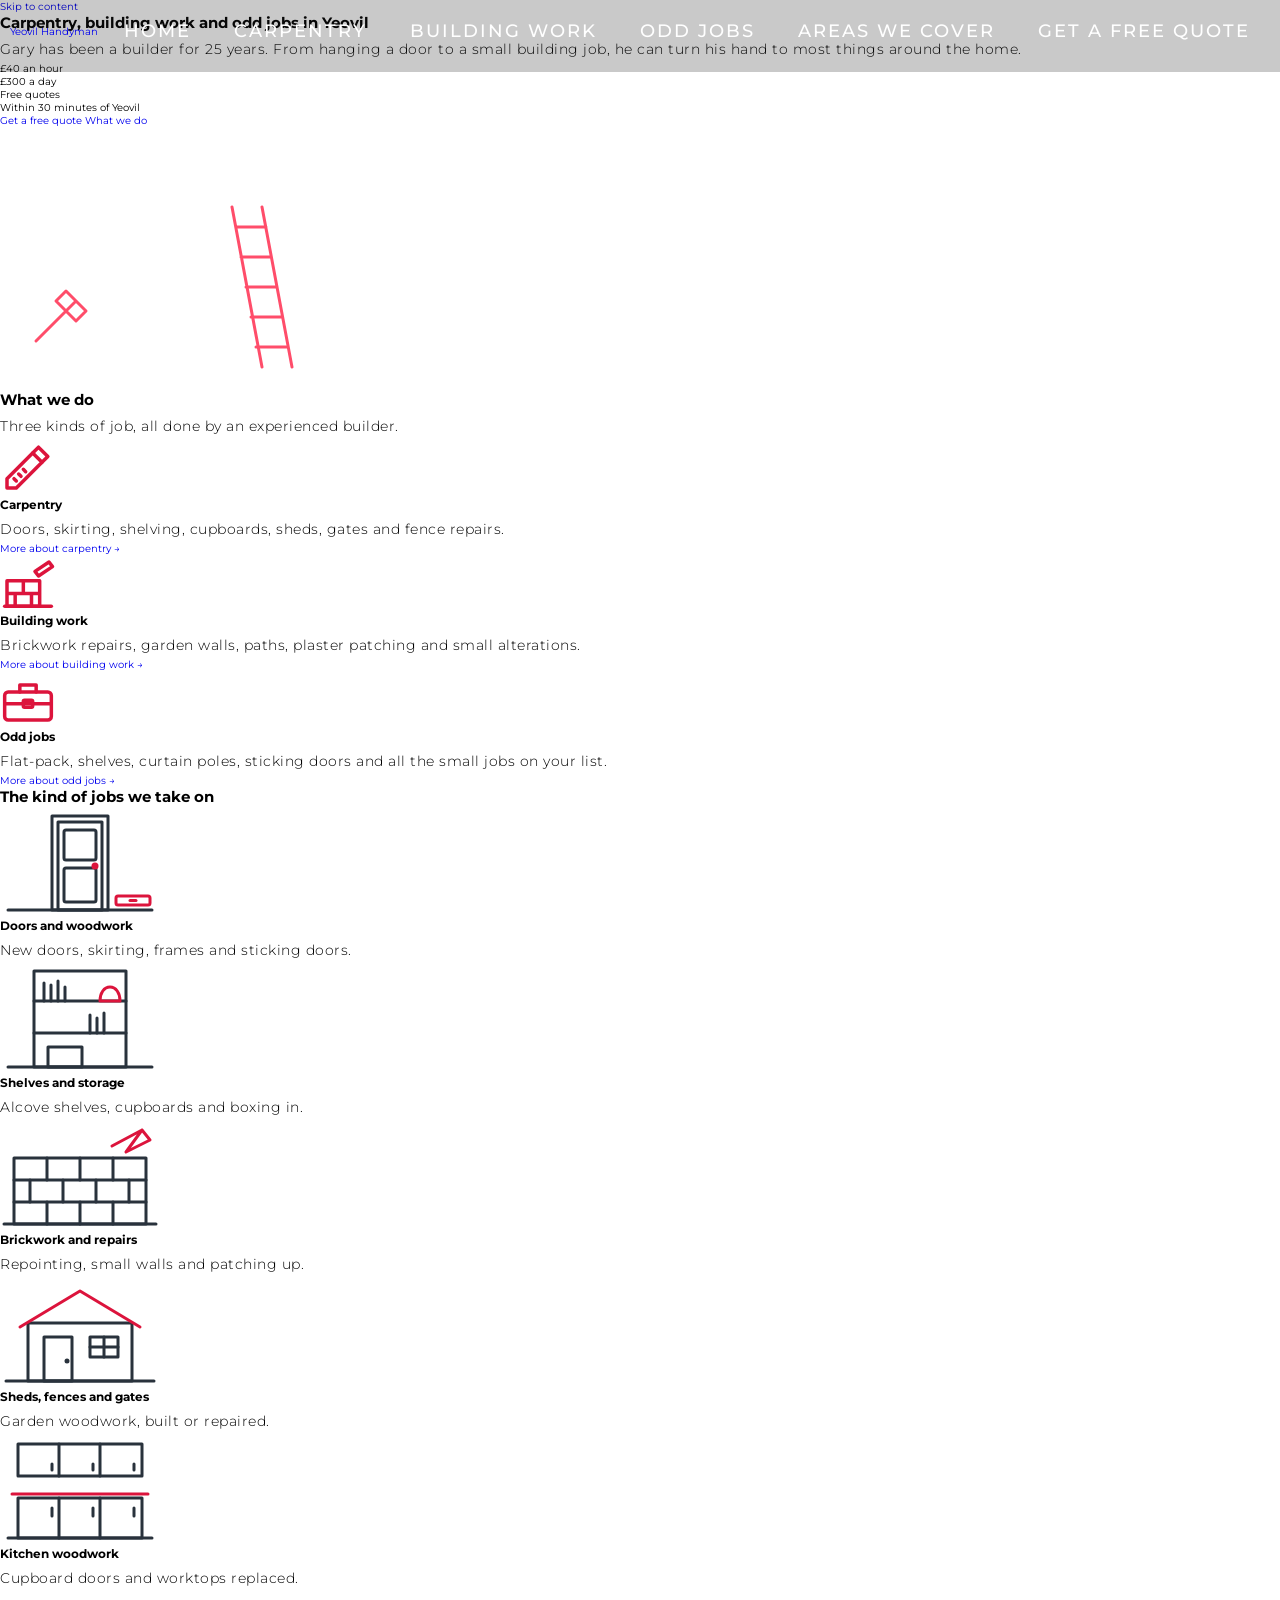
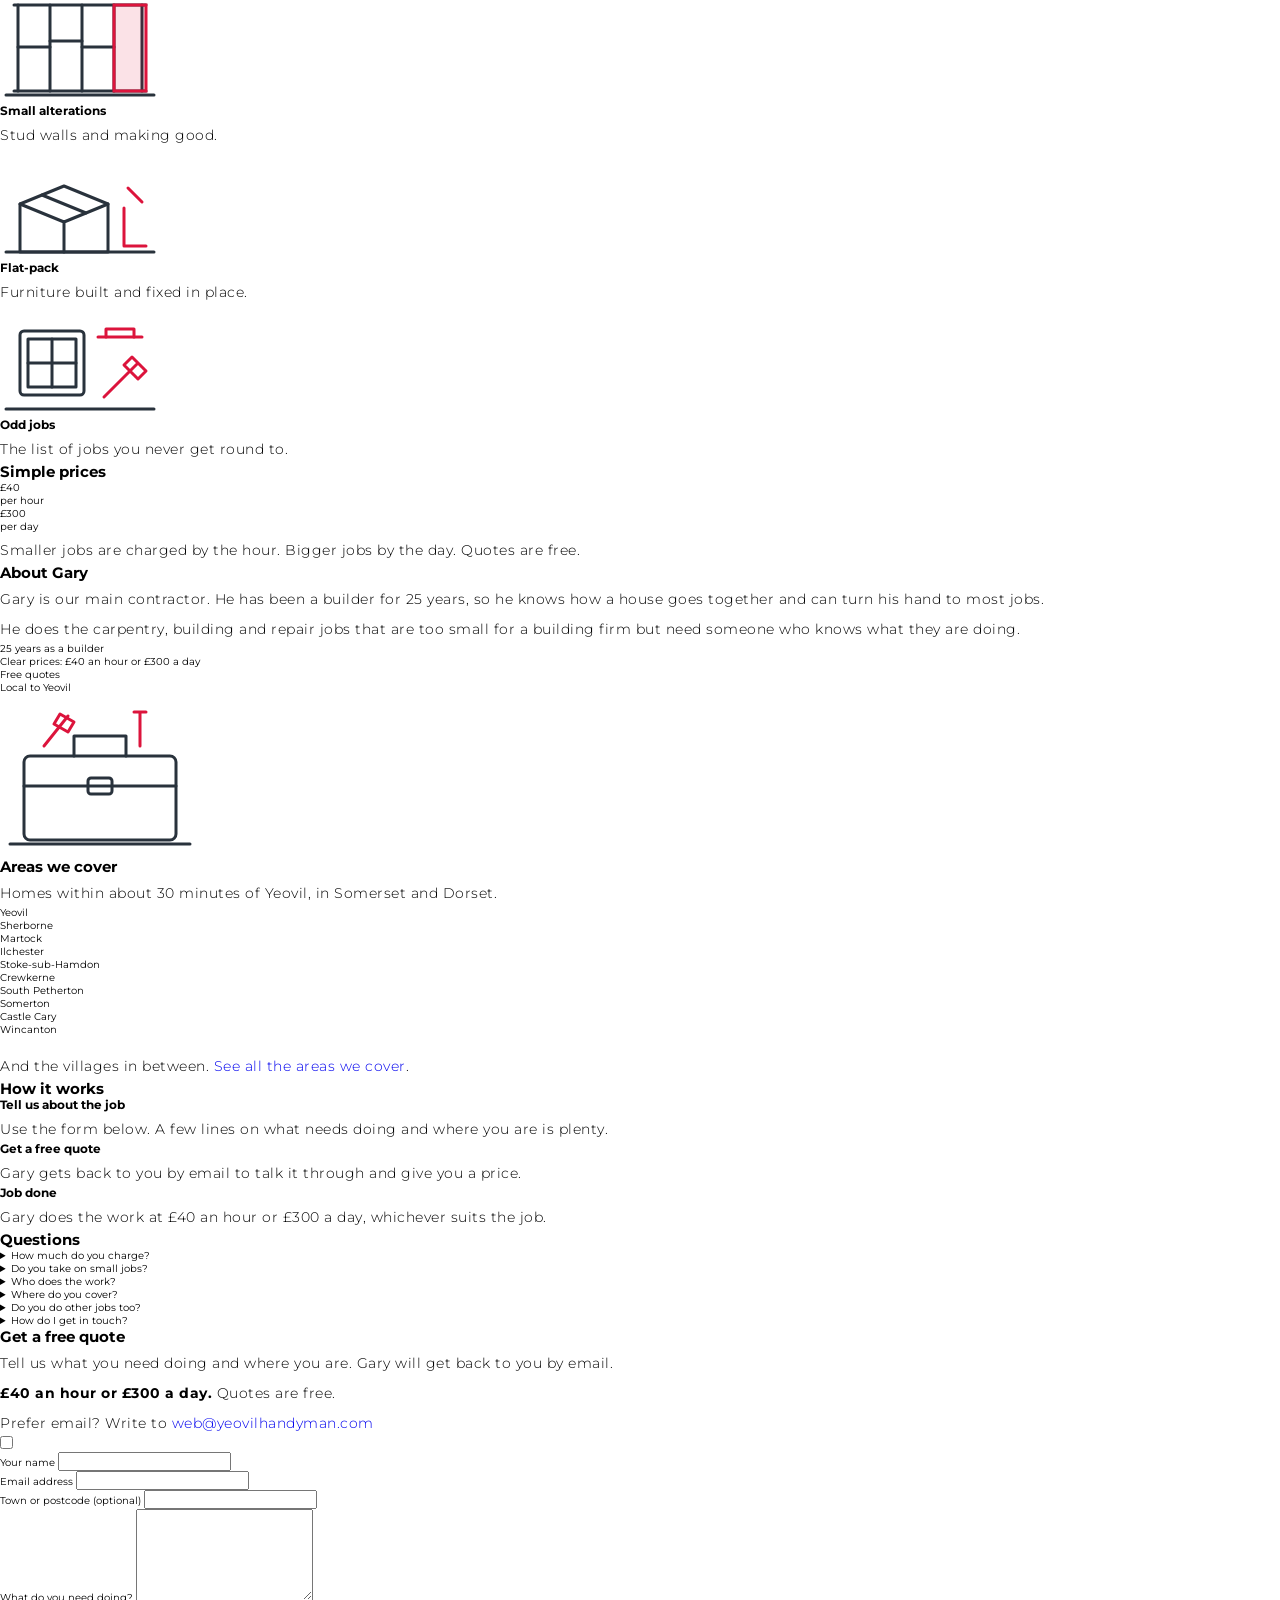
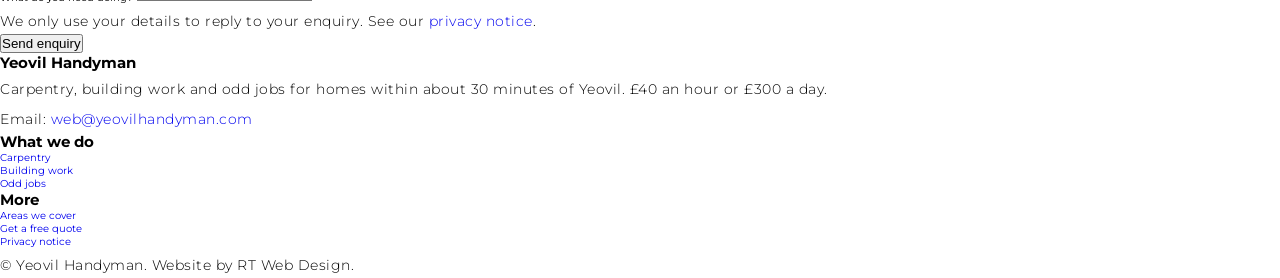
==== commit e84ef365: "Version-stamp style.css and app.js so browsers never mix old CSS with new pages Also give every draw" ====
--- a/site/index.html
+++ b/site/index.html
@@ -7,7 +7,7 @@
   <meta name="description" content="Gary has been a builder for 25 years. Carpentry, small building jobs and odd jobs for homes within 30 minutes of Yeovil. £40 an hour or £300 a day. Free quotes.">
   <link rel="canonical" href="https://yeovilhandyman.com/">
   <link rel="preload" href="/fonts/montserrat-latin.woff2" as="font" type="font/woff2" crossorigin>
-  <link rel="stylesheet" href="/style.css">
+  <link rel="stylesheet" href="/style.css?v=549aafd6e6">
   <!-- search-appearance -->
   <link rel="icon" href="/favicon.ico" sizes="48x48">
   <link rel="icon" href="/favicon.svg" type="image/svg+xml">
@@ -67,7 +67,7 @@
             <a class="btn btn-ghost" href="#services">What we do</a>
           </div>
         </div>
-        <div class="hero-art"><svg viewBox="0 0 320 260" role="img" aria-label="Drawing of a timber house frame with a ladder and hammer"><g fill="none" stroke="#ffffff" stroke-width="3" stroke-linecap="round" stroke-linejoin="round"><path d="M20 240h280"/><path d="M50 120l110-80 110 80"/><path d="M70 106v134M250 106v134"/><path d="M70 160h180M70 200h180"/><path d="M115 120v120M160 74v166M205 120v120"/><path d="M70 106l45 54M250 106l-45 54"/></g><g fill="none" stroke="#ff4d6a" stroke-width="3" stroke-linecap="round" stroke-linejoin="round"><path d="M262 240l-30-160M292 240l-30-160M236 100h30M241 130h30M246 160h30M251 190h30M256 220h30"/></g><g fill="none" stroke="#ff4d6a" stroke-width="3" stroke-linecap="round" stroke-linejoin="round"><path d="M36 214l40-40M66 164l20 20-10 10-20-20z"/></g></svg></div>
+        <div class="hero-art"><svg viewBox="0 0 320 260" width="320" height="260" role="img" aria-label="Drawing of a timber house frame with a ladder and hammer"><g fill="none" stroke="#ffffff" stroke-width="3" stroke-linecap="round" stroke-linejoin="round"><path d="M20 240h280"/><path d="M50 120l110-80 110 80"/><path d="M70 106v134M250 106v134"/><path d="M70 160h180M70 200h180"/><path d="M115 120v120M160 74v166M205 120v120"/><path d="M70 106l45 54M250 106l-45 54"/></g><g fill="none" stroke="#ff4d6a" stroke-width="3" stroke-linecap="round" stroke-linejoin="round"><path d="M262 240l-30-160M292 240l-30-160M236 100h30M241 130h30M246 160h30M251 190h30M256 220h30"/></g><g fill="none" stroke="#ff4d6a" stroke-width="3" stroke-linecap="round" stroke-linejoin="round"><path d="M36 214l40-40M66 164l20 20-10 10-20-20z"/></g></svg></div>
       </div>
     </section>
 
@@ -76,9 +76,9 @@
         <h2>What we do</h2>
         <p class="section-intro">Three kinds of job, all done by an experienced builder.</p>
         <div class="grid grid-3">
-          <div class="card"><svg class="icon" viewBox="0 0 48 48" aria-hidden="true"><g fill="none" stroke="#dc143c" stroke-width="3" stroke-linecap="round" stroke-linejoin="round"><path d="M6 34l22-22 8 8-22 22H6z"/><path d="M28 12l5-5 8 8-5 5"/><path d="M12 34l2 2M16 30l2 2M20 26l2 2"/></g></svg><h3>Carpentry</h3><p>Doors, skirting, shelving, cupboards, sheds, gates and fence repairs.</p><a class="more" href="/carpentry/">More about carpentry →</a></div>
-          <div class="card"><svg class="icon" viewBox="0 0 48 48" aria-hidden="true"><g fill="none" stroke="#dc143c" stroke-width="3" stroke-linecap="round" stroke-linejoin="round"><path d="M4 44h40"/><path d="M6 22h28v22H6zM6 33h28M20 22v11M13 33v11M27 33v11"/><path d="M30 14l12-8 3 4-12 8z"/></g></svg><h3>Building work</h3><p>Brickwork repairs, garden walls, paths, plaster patching and small alterations.</p><a class="more" href="/building-work/">More about building work →</a></div>
-          <div class="card"><svg class="icon" viewBox="0 0 48 48" aria-hidden="true"><g fill="none" stroke="#dc143c" stroke-width="3" stroke-linecap="round" stroke-linejoin="round"><rect x="4" y="18" width="40" height="24" rx="3"/><path d="M4 28h40M17 18v-6h14v6"/><rect x="20" y="25" width="8" height="6" rx="1"/></g></svg><h3>Odd jobs</h3><p>Flat-pack, shelves, curtain poles, sticking doors and all the small jobs on your list.</p><a class="more" href="/odd-jobs/">More about odd jobs →</a></div>
+          <div class="card"><svg class="icon" viewBox="0 0 48 48" width="56" height="56" aria-hidden="true"><g fill="none" stroke="#dc143c" stroke-width="3" stroke-linecap="round" stroke-linejoin="round"><path d="M6 34l22-22 8 8-22 22H6z"/><path d="M28 12l5-5 8 8-5 5"/><path d="M12 34l2 2M16 30l2 2M20 26l2 2"/></g></svg><h3>Carpentry</h3><p>Doors, skirting, shelving, cupboards, sheds, gates and fence repairs.</p><a class="more" href="/carpentry/">More about carpentry →</a></div>
+          <div class="card"><svg class="icon" viewBox="0 0 48 48" width="56" height="56" aria-hidden="true"><g fill="none" stroke="#dc143c" stroke-width="3" stroke-linecap="round" stroke-linejoin="round"><path d="M4 44h40"/><path d="M6 22h28v22H6zM6 33h28M20 22v11M13 33v11M27 33v11"/><path d="M30 14l12-8 3 4-12 8z"/></g></svg><h3>Building work</h3><p>Brickwork repairs, garden walls, paths, plaster patching and small alterations.</p><a class="more" href="/building-work/">More about building work →</a></div>
+          <div class="card"><svg class="icon" viewBox="0 0 48 48" width="56" height="56" aria-hidden="true"><g fill="none" stroke="#dc143c" stroke-width="3" stroke-linecap="round" stroke-linejoin="round"><rect x="4" y="18" width="40" height="24" rx="3"/><path d="M4 28h40M17 18v-6h14v6"/><rect x="20" y="25" width="8" height="6" rx="1"/></g></svg><h3>Odd jobs</h3><p>Flat-pack, shelves, curtain poles, sticking doors and all the small jobs on your list.</p><a class="more" href="/odd-jobs/">More about odd jobs →</a></div>
         </div>
       </div>
     </section>
@@ -87,14 +87,14 @@
       <div class="wrap">
         <h2>The kind of jobs we take on</h2>
         <div class="grid grid-4">
-          <div class="job"><div class="art"><svg viewBox="0 0 160 110" role="img" aria-label="Drawing of a panelled door being fitted"><g fill="none" stroke="#29323c" stroke-width="3" stroke-linecap="round" stroke-linejoin="round"><path d="M8 104h144"/><rect x="52" y="10" width="56" height="94"/><rect x="58" y="16" width="44" height="88"/><rect x="64" y="24" width="32" height="30" rx="2"/><rect x="64" y="62" width="32" height="34" rx="2"/></g><circle cx="95" cy="60" r="3.5" fill="#dc143c"/><g fill="none" stroke="#dc143c" stroke-width="3" stroke-linecap="round" stroke-linejoin="round"><rect x="116" y="90" width="34" height="9" rx="2"/><path d="M130 94.5h6"/></g></svg></div><div class="txt"><h3>Doors and woodwork</h3><p>New doors, skirting, frames and sticking doors.</p></div></div>
-          <div class="job"><div class="art"><svg viewBox="0 0 160 110" role="img" aria-label="Drawing of fitted alcove shelving"><g fill="none" stroke="#29323c" stroke-width="3" stroke-linecap="round" stroke-linejoin="round"><path d="M8 104h144"/><rect x="34" y="8" width="92" height="96"/><path d="M34 38h92M34 70h92"/><path d="M44 38V20M51 38V22M58 38V18M65 38V24"/><path d="M90 70V52M97 70V55M104 70V50"/><rect x="48" y="84" width="34" height="20"/></g><g fill="none" stroke="#dc143c" stroke-width="3" stroke-linecap="round" stroke-linejoin="round"><path d="M100 38c0-8 4-14 10-14s10 6 10 14z"/></g></svg></div><div class="txt"><h3>Shelves and storage</h3><p>Alcove shelves, cupboards and boxing in.</p></div></div>
-          <div class="job"><div class="art"><svg viewBox="0 0 160 110" role="img" aria-label="Drawing of a brick wall and trowel"><g fill="none" stroke="#29323c" stroke-width="3" stroke-linecap="round" stroke-linejoin="round"><path d="M4 104h152"/><path d="M14 38h132v66H14z"/><path d="M14 60h132M14 82h132"/><path d="M47 38v22M80 38v22M113 38v22M30 60v22M63 60v22M96 60v22M129 60v22M47 82v22M80 82v22M113 82v22"/></g><g fill="none" stroke="#dc143c" stroke-width="3" stroke-linecap="round" stroke-linejoin="round"><path d="M112 26l30-16M142 10l8 10-24 12z"/></g></svg></div><div class="txt"><h3>Brickwork and repairs</h3><p>Repointing, small walls and patching up.</p></div></div>
-          <div class="job"><div class="art"><svg viewBox="0 0 160 110" role="img" aria-label="Drawing of a garden shed"><g fill="none" stroke="#29323c" stroke-width="3" stroke-linecap="round" stroke-linejoin="round"><path d="M6 104h148"/><path d="M28 46h104v58H28z"/><rect x="44" y="60" width="28" height="44"/><rect x="90" y="60" width="28" height="20"/><path d="M104 60v20M90 70h28"/></g><g fill="none" stroke="#dc143c" stroke-width="3" stroke-linecap="round" stroke-linejoin="round"><path d="M20 50L80 14l60 36"/></g><circle cx="67" cy="84" r="2.5" fill="#29323c"/></svg></div><div class="txt"><h3>Sheds, fences and gates</h3><p>Garden woodwork, built or repaired.</p></div></div>
-          <div class="job"><div class="art"><svg viewBox="0 0 160 110" role="img" aria-label="Drawing of kitchen cupboards and a new worktop"><g fill="none" stroke="#29323c" stroke-width="3" stroke-linecap="round" stroke-linejoin="round"><path d="M8 104h144"/><rect x="18" y="10" width="124" height="32"/><path d="M59 10v32M100 10v32"/><rect x="18" y="64" width="124" height="40"/><path d="M59 64v40M100 64v40"/><path d="M52 30v6M93 30v6M134 30v6M52 74v8M93 74v8M134 74v8"/></g><g fill="none" stroke="#dc143c" stroke-width="3" stroke-linecap="round" stroke-linejoin="round"><path d="M12 60h136"/></g></svg></div><div class="txt"><h3>Kitchen woodwork</h3><p>Cupboard doors and worktops replaced.</p></div></div>
-          <div class="job"><div class="art"><svg viewBox="0 0 160 110" role="img" aria-label="Drawing of a timber stud wall with plasterboard"><g fill="none" stroke="#29323c" stroke-width="3" stroke-linecap="round" stroke-linejoin="round"><path d="M6 104h148"/><path d="M14 14h132M14 100h132"/><path d="M18 14v86M50 14v86M82 14v86M114 14v86M142 14v86"/><path d="M18 56h32M50 50h32M82 56h32"/></g><rect x="114" y="14" width="32" height="86" fill="#dc143c" fill-opacity="0.12" stroke="#dc143c" stroke-width="3"/></svg></div><div class="txt"><h3>Small alterations</h3><p>Stud walls and making good.</p></div></div>
-          <div class="job"><div class="art"><svg viewBox="0 0 160 110" role="img" aria-label="Drawing of a flat-pack box and Allen key"><g fill="none" stroke="#29323c" stroke-width="3" stroke-linecap="round" stroke-linejoin="round"><path d="M6 104h148"/><path d="M20 56l44-18 44 18v48H20z"/><path d="M20 56l44 18 44-18M64 74v30"/><path d="M42 47l44 18"/></g><g fill="none" stroke="#dc143c" stroke-width="3" stroke-linecap="round" stroke-linejoin="round"><path d="M124 60v38h22"/><path d="M128 40l14 14"/></g></svg></div><div class="txt"><h3>Flat-pack</h3><p>Furniture built and fixed in place.</p></div></div>
-          <div class="job"><div class="art"><svg viewBox="0 0 160 110" role="img" aria-label="Drawing of a window being repaired with tools"><g fill="none" stroke="#29323c" stroke-width="3" stroke-linecap="round" stroke-linejoin="round"><path d="M6 104h148"/><rect x="20" y="26" width="64" height="64" rx="4"/><path d="M28 34h48v48H28z"/><path d="M52 34v48M28 58h48"/></g><g fill="none" stroke="#dc143c" stroke-width="3" stroke-linecap="round" stroke-linejoin="round"><path d="M104 92l34-34M132 52l14 14-8 8-14-14z"/><path d="M98 32h44"/><path d="M106 32v-8h28v8"/></g></svg></div><div class="txt"><h3>Odd jobs</h3><p>The list of jobs you never get round to.</p></div></div>
+          <div class="job"><div class="art"><svg viewBox="0 0 160 110" width="160" height="110" role="img" aria-label="Drawing of a panelled door being fitted"><g fill="none" stroke="#29323c" stroke-width="3" stroke-linecap="round" stroke-linejoin="round"><path d="M8 104h144"/><rect x="52" y="10" width="56" height="94"/><rect x="58" y="16" width="44" height="88"/><rect x="64" y="24" width="32" height="30" rx="2"/><rect x="64" y="62" width="32" height="34" rx="2"/></g><circle cx="95" cy="60" r="3.5" fill="#dc143c"/><g fill="none" stroke="#dc143c" stroke-width="3" stroke-linecap="round" stroke-linejoin="round"><rect x="116" y="90" width="34" height="9" rx="2"/><path d="M130 94.5h6"/></g></svg></div><div class="txt"><h3>Doors and woodwork</h3><p>New doors, skirting, frames and sticking doors.</p></div></div>
+          <div class="job"><div class="art"><svg viewBox="0 0 160 110" width="160" height="110" role="img" aria-label="Drawing of fitted alcove shelving"><g fill="none" stroke="#29323c" stroke-width="3" stroke-linecap="round" stroke-linejoin="round"><path d="M8 104h144"/><rect x="34" y="8" width="92" height="96"/><path d="M34 38h92M34 70h92"/><path d="M44 38V20M51 38V22M58 38V18M65 38V24"/><path d="M90 70V52M97 70V55M104 70V50"/><rect x="48" y="84" width="34" height="20"/></g><g fill="none" stroke="#dc143c" stroke-width="3" stroke-linecap="round" stroke-linejoin="round"><path d="M100 38c0-8 4-14 10-14s10 6 10 14z"/></g></svg></div><div class="txt"><h3>Shelves and storage</h3><p>Alcove shelves, cupboards and boxing in.</p></div></div>
+          <div class="job"><div class="art"><svg viewBox="0 0 160 110" width="160" height="110" role="img" aria-label="Drawing of a brick wall and trowel"><g fill="none" stroke="#29323c" stroke-width="3" stroke-linecap="round" stroke-linejoin="round"><path d="M4 104h152"/><path d="M14 38h132v66H14z"/><path d="M14 60h132M14 82h132"/><path d="M47 38v22M80 38v22M113 38v22M30 60v22M63 60v22M96 60v22M129 60v22M47 82v22M80 82v22M113 82v22"/></g><g fill="none" stroke="#dc143c" stroke-width="3" stroke-linecap="round" stroke-linejoin="round"><path d="M112 26l30-16M142 10l8 10-24 12z"/></g></svg></div><div class="txt"><h3>Brickwork and repairs</h3><p>Repointing, small walls and patching up.</p></div></div>
+          <div class="job"><div class="art"><svg viewBox="0 0 160 110" width="160" height="110" role="img" aria-label="Drawing of a garden shed"><g fill="none" stroke="#29323c" stroke-width="3" stroke-linecap="round" stroke-linejoin="round"><path d="M6 104h148"/><path d="M28 46h104v58H28z"/><rect x="44" y="60" width="28" height="44"/><rect x="90" y="60" width="28" height="20"/><path d="M104 60v20M90 70h28"/></g><g fill="none" stroke="#dc143c" stroke-width="3" stroke-linecap="round" stroke-linejoin="round"><path d="M20 50L80 14l60 36"/></g><circle cx="67" cy="84" r="2.5" fill="#29323c"/></svg></div><div class="txt"><h3>Sheds, fences and gates</h3><p>Garden woodwork, built or repaired.</p></div></div>
+          <div class="job"><div class="art"><svg viewBox="0 0 160 110" width="160" height="110" role="img" aria-label="Drawing of kitchen cupboards and a new worktop"><g fill="none" stroke="#29323c" stroke-width="3" stroke-linecap="round" stroke-linejoin="round"><path d="M8 104h144"/><rect x="18" y="10" width="124" height="32"/><path d="M59 10v32M100 10v32"/><rect x="18" y="64" width="124" height="40"/><path d="M59 64v40M100 64v40"/><path d="M52 30v6M93 30v6M134 30v6M52 74v8M93 74v8M134 74v8"/></g><g fill="none" stroke="#dc143c" stroke-width="3" stroke-linecap="round" stroke-linejoin="round"><path d="M12 60h136"/></g></svg></div><div class="txt"><h3>Kitchen woodwork</h3><p>Cupboard doors and worktops replaced.</p></div></div>
+          <div class="job"><div class="art"><svg viewBox="0 0 160 110" width="160" height="110" role="img" aria-label="Drawing of a timber stud wall with plasterboard"><g fill="none" stroke="#29323c" stroke-width="3" stroke-linecap="round" stroke-linejoin="round"><path d="M6 104h148"/><path d="M14 14h132M14 100h132"/><path d="M18 14v86M50 14v86M82 14v86M114 14v86M142 14v86"/><path d="M18 56h32M50 50h32M82 56h32"/></g><rect x="114" y="14" width="32" height="86" fill="#dc143c" fill-opacity="0.12" stroke="#dc143c" stroke-width="3"/></svg></div><div class="txt"><h3>Small alterations</h3><p>Stud walls and making good.</p></div></div>
+          <div class="job"><div class="art"><svg viewBox="0 0 160 110" width="160" height="110" role="img" aria-label="Drawing of a flat-pack box and Allen key"><g fill="none" stroke="#29323c" stroke-width="3" stroke-linecap="round" stroke-linejoin="round"><path d="M6 104h148"/><path d="M20 56l44-18 44 18v48H20z"/><path d="M20 56l44 18 44-18M64 74v30"/><path d="M42 47l44 18"/></g><g fill="none" stroke="#dc143c" stroke-width="3" stroke-linecap="round" stroke-linejoin="round"><path d="M124 60v38h22"/><path d="M128 40l14 14"/></g></svg></div><div class="txt"><h3>Flat-pack</h3><p>Furniture built and fixed in place.</p></div></div>
+          <div class="job"><div class="art"><svg viewBox="0 0 160 110" width="160" height="110" role="img" aria-label="Drawing of a window being repaired with tools"><g fill="none" stroke="#29323c" stroke-width="3" stroke-linecap="round" stroke-linejoin="round"><path d="M6 104h148"/><rect x="20" y="26" width="64" height="64" rx="4"/><path d="M28 34h48v48H28z"/><path d="M52 34v48M28 58h48"/></g><g fill="none" stroke="#dc143c" stroke-width="3" stroke-linecap="round" stroke-linejoin="round"><path d="M104 92l34-34M132 52l14 14-8 8-14-14z"/><path d="M98 32h44"/><path d="M106 32v-8h28v8"/></g></svg></div><div class="txt"><h3>Odd jobs</h3><p>The list of jobs you never get round to.</p></div></div>
         </div>
       </div>
     </section>
@@ -123,7 +123,7 @@
           <li>Local to Yeovil</li>
         </ul>
         </div>
-        <div class="about-art"><svg viewBox="0 0 200 160" role="img" aria-label="Drawing of a toolbox"><g fill="none" stroke="#29323c" stroke-width="3" stroke-linecap="round" stroke-linejoin="round"><path d="M10 150h180"/><rect x="24" y="62" width="152" height="84" rx="6"/><path d="M24 92h152"/><path d="M74 62V42h52v20"/><rect x="88" y="84" width="24" height="16" rx="3"/></g><g fill="none" stroke="#dc143c" stroke-width="3" stroke-linecap="round" stroke-linejoin="round"><path d="M44 52l24-30M60 20l14 8-6 10-14-8z"/><path d="M140 52V18M134 18h12"/></g></svg></div>
+        <div class="about-art"><svg viewBox="0 0 200 160" width="200" height="160" role="img" aria-label="Drawing of a toolbox"><g fill="none" stroke="#29323c" stroke-width="3" stroke-linecap="round" stroke-linejoin="round"><path d="M10 150h180"/><rect x="24" y="62" width="152" height="84" rx="6"/><path d="M24 92h152"/><path d="M74 62V42h52v20"/><rect x="88" y="84" width="24" height="16" rx="3"/></g><g fill="none" stroke="#dc143c" stroke-width="3" stroke-linecap="round" stroke-linejoin="round"><path d="M44 52l24-30M60 20l14 8-6 10-14-8z"/><path d="M140 52V18M134 18h12"/></g></svg></div>
       </div>
     </section>
 
@@ -225,6 +225,6 @@
       <p class="legal">© Yeovil Handyman. Website by RT Web Design.</p>
     </div>
   </footer>
-  <script src="/app.js" defer></script>
+  <script src="/app.js?v=7177155151" defer></script>
 </body>
 </html>
